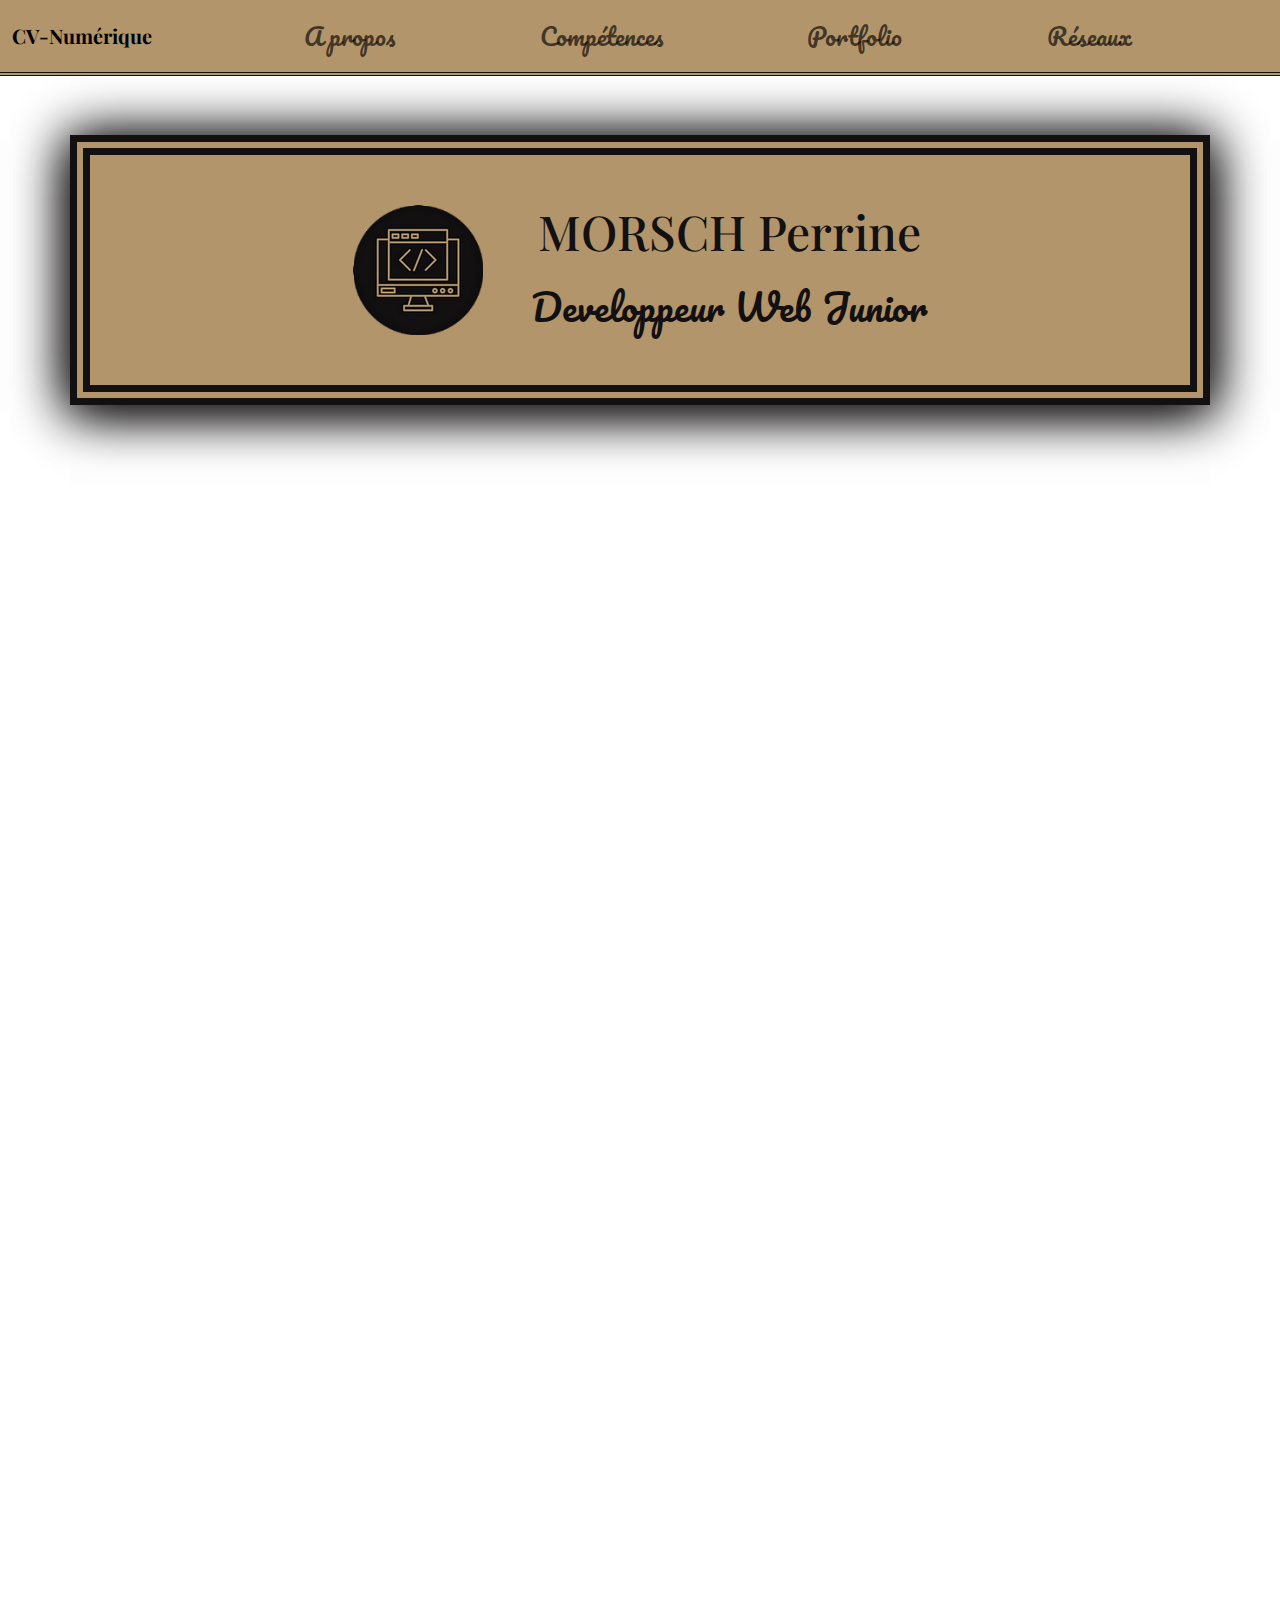
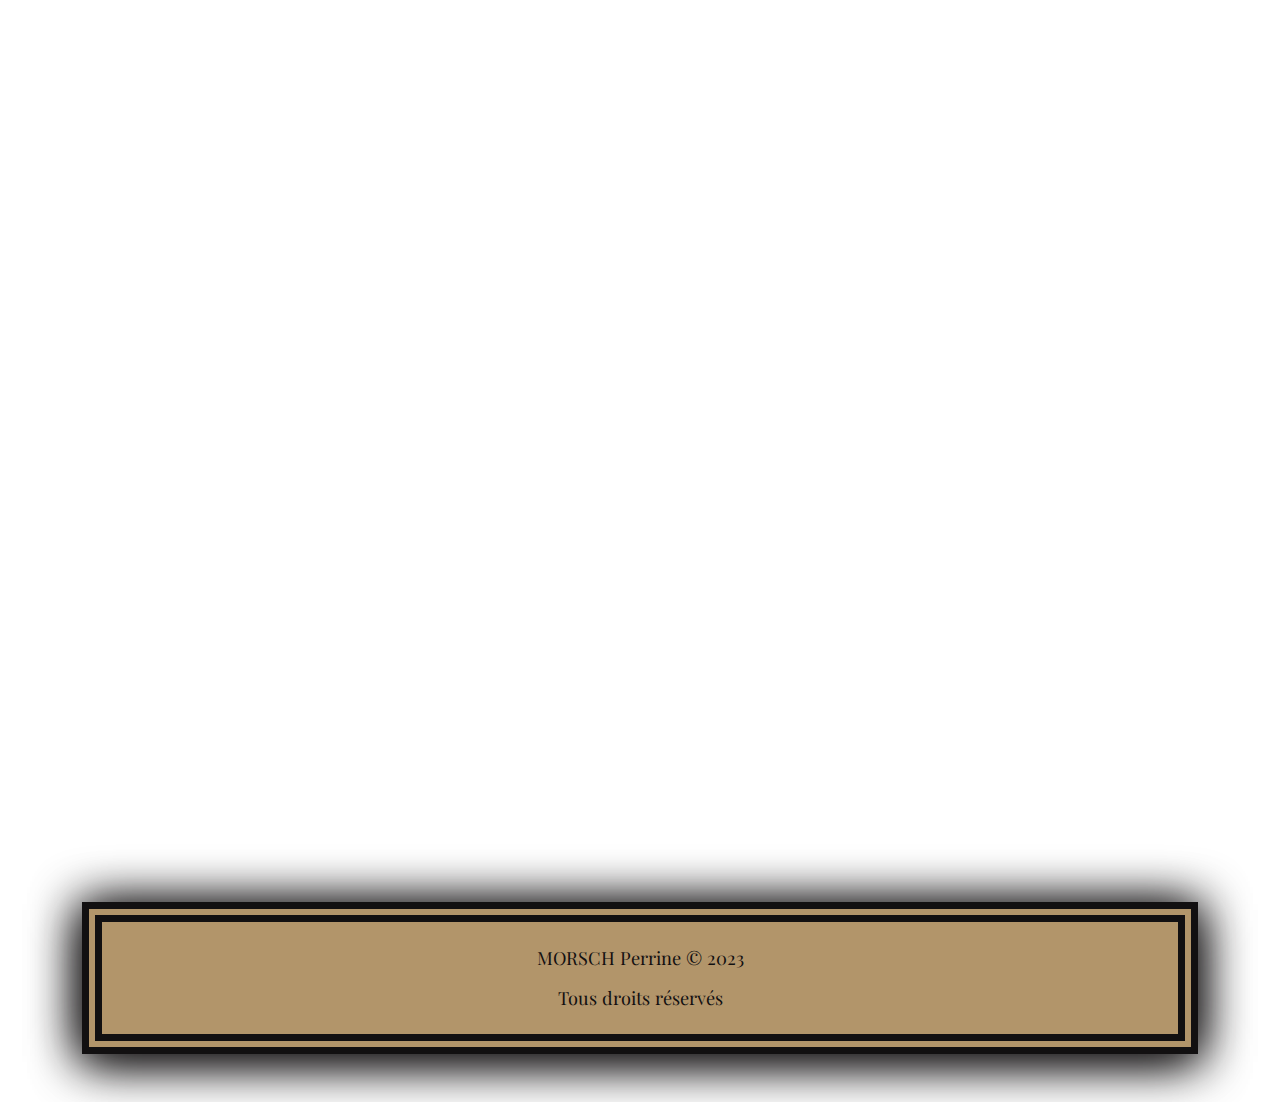
==== index.html @ 5d503156 "suite" ====
<!DOCTYPE html>
<html lang="fr">

<head>
    <meta charset="UTF-8">
    <meta http-equiv="X-UA-Compatible" content="IE=edge">
    <meta name="viewport" content="width=device-width, initial-scale=1.0">
    <meta name="description" content="Afin de monter en compétence dans le developpement web, je cherche actuellement une entreprise
    pour réaliser une alternance en prévision de septembre / octobre dans l'optique d’obtenir le titre
    de Concepteur / Développeur d’applications.">
    <link href="https://fonts.googleapis.com/css2?family=Pacifico&family=Playfair+Display&display=swap"
        rel="stylesheet">
    <link rel="stylesheet" href="https://cdn.jsdelivr.net/npm/bootstrap@5.2.3/dist/css/bootstrap.min.css">
    <link rel="stylesheet" href="https://cdnjs.cloudflare.com/ajax/libs/font-awesome/6.3.0/css/all.min.css"
        integrity="sha512-SzlrxWUlpfuzQ+pcUCosxcglQRNAq/DZjVsC0lE40xsADsfeQoEypE+enwcOiGjk/bSuGGKHEyjSoQ1zVisanQ=="
        crossorigin="anonymous" referrerpolicy="no-referrer" />
    <link rel="stylesheet" href="./public/assets/css/style.css">
    <title>CV Numérique - Morsch Perrine</title>
</head>

<body>
    <div class="container">
        <header>
            <nav class="navbar fixed-top navbar-expand-lg">
                <div class="container-fluid">
                    <a class="navbar-brand " href="./index.html">CV-Numérique</a>
                    <button class="navbar-toggler" type="button" data-bs-toggle="collapse" data-bs-target="#navbarNav"
                        aria-controls="navbarNav" aria-expanded="false" aria-label="Toggle navigation">
                        <span class="navbar-toggler-icon"></span>
                    </button>
                    <div class="collapse navbar-collapse" id="navbarNav">
                        <ul class="navbar-nav d-flex justify-content-evenly">
                            <li class="nav-item">
                                <a class="nav-link" aria-current="page" href="#about">A propos</a>
                            </li>
                            <li class="nav-item">
                                <a class="nav-link" href="#skills">Compétences</a>
                            </li>
                            <li class="nav-item">
                                <a class="nav-link" href="#portfolio">Portfolio</a>
                            </li>
                            <li class="nav-item">
                                <a class="nav-link" href="#socialNetwork">Réseaux</a>
                            </li>
                        </ul>
                    </div>
                </div>
            </nav>
        </header>
    </div>


    <main>
        <div class="container">
            <!-- INFORMATIONS DE BASE -->
            <div class="row">
                <div class="col nameSection py-5 d-flex justify-content-evenly align-items-center">
                    <div class="d-flex flex-column flex-md-row justify-content-evenly align-items-center">
                        <img src="./public/assets/img/codage.png" class="mainIcon" alt="">
                        <div class="mt-3 mt-md-0 ms-md-5">
                            <h1 class="text-center mb-4">MORSCH Perrine</h1>
                            <h2 class="text-center">Developpeur Web Junior</h2>
                        </div>
                    </div>
                </div>
            </div>

            <!-- A PROPOS -->
            <section id="about" class="leftSection my-5">
                <div class="row justify-content-around align-items-center">
                    <h3 class="text-center my-5">A propos</h3>
                    <div class="col-12 col-lg-4">
                        <div class="d-flex flex-column justify-content-center align-items-center infoContact mt-5">
                            <ul class="contact">
                                <li class="mb-5"><a href="mailto: perrine.morsch@gmail.com" class="d-flex"><i
                                            class="fa-regular fa-envelope infoIcon me-3"></i>perrine.morsch@gmail.com</a>
                                </li>
                                <li class="mb-5"><a href="tel:0658069354" class="d-flex"><i
                                            class="fa-solid fa-mobile-screen infoIcon me-3"></i>06.58.06.93.54</a></li>
                                <li class="d-flex mb-4"><i
                                        class="fa-sharp fa-solid fa-location-dot infoIcon me-3"></i>Ville actuelle :
                                    Amiens</li>
                            </ul>
                            <div class="my-md-5">
                                <a href="./public/assets/download/cv-morsch-perrine.pdf"
                                    class="btn downloadCv py-3 px-5 fs-5" target="_blank"
                                    rel="noopener noreferrer">Télécharger mon CV</a>
                            </div>
                        </div>
                    </div>
                    <div class="col-12 col-lg-5">
                        <div class="px-4 my-5">
                            <p>Après un parcours juridique, j’ai décidé de me lancer dans le secteur de l’informatique
                                par le biais du développement web et apporter ainsi
                                ma contribution dans le monde de la technologie. C’est un secteur riche en possibilités,
                                en constante transformation et qui offre des opportunités
                                multiples d’évolutions.</p>
                            <p>En vue de monter en compétence dans ce domaine, je cherche actuellement une entreprise
                                pour réaliser une alternance en prévision de septembre / octobre afin d’obtenir le titre
                                de Concepteur / Développeur d’applications. </p>
                        </div>
                    </div>
                </div>
                <div class="row">
                    <div class="col">

                    </div>
                </div>
            </section>

            <!-- COMPETENCES -->
            <section id="skills" class="rightSection my-5">
                <div class="row justify-content-around">
                    <h3 class="text-center mt-5 mb-3">Compétences</h3>

                    <div class="col-12 col-md-4">
                        <div class="d-flex flex-column align-items-center justify-content-center my-5">
                            <h4 class="pt-lg-5">Outils</h4>
                            <ul class="tools mt-md-4 mt-lg-5">
                                <li>Figma</li>
                                <li>Visual Studio Code</li>
                                <li>Git</li>
                                <li>Laragon</li>
                                <li>PHPMyAdmin</li>
                                <li>Looping</li>
                            </ul>
                        </div>
                    </div>

                    <div class="col-12 col-md-4">
                        <div class="d-flex flex-column align-items-center justify-content-center my-lg-5">
                            <h4 class="pt-md-5 pt-lg-0 mb-lg-5">Langages</h4>
                            <div class="containerLanguages mt-5 mt-md-3">
                                <div class="btnLanguages d-flex justify-content-center align-items-center">
                                    <img src="./public/assets/img/code.png" class="iconLanguages"
                                        title="Cliquez ici pour découvrir ou fermer les langages" alt="icone code">
                                </div>

                                <div class="d-flex justify-content-center align-items-center languagesMenu html">
                                    <img src="./public/assets/img/html-5.png" class="iconLanguages" title="HTML"
                                        alt="icone html">
                                </div>
                                <div class="d-flex justify-content-center align-items-center languagesMenu css">
                                    <img src="./public/assets/img/css-3.png" class="iconLanguages" title="CSS"
                                        alt="icone css">
                                </div>
                                <div class="d-flex justify-content-center align-items-center languagesMenu js">
                                    <img src="./public/assets/img/js.png" class="iconLanguages" title="Javascript"
                                        alt="icone js">
                                </div>
                                <div class="d-flex justify-content-center align-items-center languagesMenu php">
                                    <img src="./public/assets/img/php.png" class="iconLanguages" title="PHP"
                                        alt="icone php">
                                </div>
                                <div class="d-flex justify-content-center align-items-center languagesMenu sql">
                                    <img src="./public/assets/img/mysql.png" class="iconLanguages" title="MySQL"
                                        alt="icone mysql">
                                </div>
                            </div>
                        </div>
                    </div>

                    <div class="col-12 col-lg-4">
                        <div
                            class="d-flex flex-column align-items-center justify-content-center my-5 me-lg-3 mx-3 mx-lg-0">
                            <h4 class="pt-3 pt-lg-5">Autres</h4>
                            <ul class="others mt-4 mt-lg-5">
                                <li><span>Framework</span> : Bootstrap</li>
                                <li><span>CMS</span> : Wordpress</li>
                                <li><span>Systèmes</span> : Windows, Linux</li>
                                <li><span>Langues</span> : Anglais / Allemand</li>
                                <li><span>Autres</span> : SEO, outils bureautiques (word, powerpoint, etc)</li>
                            </ul>
                        </div>
                    </div>

                </div>

                <div class="row justify-content-center">
                    <hr>
                    <h4 class="text-center mt-4 mb-5">Objectifs 2023-2024</h4>
                    <div
                        class="col-12 col-lg-5 d-flex flex-column flex-md-row justify-content-evenly align-items-center mb-5">
                        <h5><span>Langages :</span></h5>
                        <i class="fa-brands fa-java objectiveIcon my-3 my-lg-0" title="Java"></i>
                        <i class="fa-brands fa-python objectiveIcon" title="Python"></i>
                    </div>
                    <div
                        class="col-12 col-lg-5 d-flex flex-column flex-md-row justify-content-evenly align-items-center mb-5">
                        <h5><span>Frameworks :</span></h5>
                        <i class="fa-brands fa-symfony objectiveIcon my-3 my-lg-0" title="Symfony"></i>
                        <i class="fa-brands fa-node objectiveIcon mb-3 mb-lg-0" title="Node.js"></i>
                        <i class="fa-brands fa-react objectiveIcon" title="React / React Native"></i>
                    </div>
                </div>

                <div class="row justify-content-center">
                    <hr>
                    <div class="col d-flex flex-column align-items-center justify-content-center">
                        <h4 class="mt-4">Savoir-être</h4>
                        <div class="d-flex flex-column flex-md-row justify-content-around personnalityField mt-4 mb-5">
                            <div class="d-flex flex-column align-items-center mb-4 mb-md-0">
                                <img src="./public/assets/img/question.png" class="img-fluid personnalityIcon"
                                    alt="Icone représentant la curiosité">
                                <small>Curiosité</small>
                            </div>
                            <div class="d-flex flex-column align-items-center mb-4 mb-md-0">
                                <img src="./public/assets/img/montagne.png" class="img-fluid personnalityIcon"
                                    alt="Icone représentant la persévérance">
                                <small>Persévérance</small>
                            </div>
                            <div class="d-flex flex-column align-items-center">
                                <img src="./public/assets/img/homme-de-genie.png" class="img-fluid personnalityIcon"
                                    alt="Icone représentant la rigueur">
                                <small>Rigueur</small>
                            </div>
                        </div>
                    </div>
                </div>
            </section>

            <!-- PARCOURS -->
            <section id="journey" class="leftSection my-5">
                <div class="row">
                    <div class="col d-flex flex-column align-items-center justify-content-center">
                        <h3 class="my-5">Parcours</h3>
                        <small class="fs-3 mb-4" id="date">2022/2023</small>

                        <!-- 2022/2023 -->
                        <div class="journeyDescription py-4 px-4 mx-5">
                            <h4 class="text-center mt-2"><img src="./public/assets/img/graduation-hat.png" class="me-3"
                                    alt="">Developpeur Web & Web Mobile</h4>
                            <h5 class="text-center mt-4 mb-5">La Manu, Ecole Supérieure des Métiers du Numérique, à
                                Amiens (80)
                            </h5>
                            <ul>
                                <li>Apprentissage des langages HTML, CSS, JS, PHP, MySQL</li>
                                <li>Prise en main du framework Bootstrap</li>
                                <li>Prise en main de Wordpress, du theme builder DIVI & création d'un thème en php</li>
                                <li>Utilisation de fichiers JSON & XML</li>
                                <li>Programmation orientée objet et utilisation du modèle MVC</li>
                                <li>Création de base de données avec la méthode Merise</li>

                                <li class="mt-4">Utilisation de la méthode AGILE</li>
                                <li>Veille technologique / benchmark</li>
                                <li>Réalisation de maquettes avec l'outil Figma</li>
                                <li>Utilisation des outils tel que Git, Looping, Laragon, PHPMyAdmin, Visual Studio Code
                                </li>

                                <li class="mt-4">Réalisation d'un projet final de site Web à présenter devant un jury
                                    avec rédaction d'un dossier contenant le cahier des charges et les spécifications
                                    techniques du projet</li>
                            </ul>
                        </div>

                        <!-- Depuis 2018 -->
                        <div class="journeyDescription py-4 px-4 mx-5 d-none">
                            <h4 class="text-center mt-2"><img src="./public/assets/img/quill-drawing-a-line.png"
                                    class="me-3" alt="">Ecrivain</h4>
                            <h5 class="text-center mt-4 mb-5">
                            </h5>
                            <ul>
                                <li>Concevoir un projet d'écriture</li>
                                <li>Recueillir des informations préalables à l'écriture</li>
                                <li>Ecrire des romans, nouvelles, contes (registre Science-Fiction / Fantasy /
                                    Fantastique)</li>
                                <li>Présenter le texte pour avis, correction, réécriture et apporter modifications
                                    nécessaires</li>
                            </ul>
                        </div>

                        <!-- 2016 -->
                        <div class="journeyDescription py-4 px-4 mx-5 d-none">
                            <h4 class="text-center mt-2"><img src="./public/assets/img/graduation-hat.png" class="me-3"
                                    alt="">Licence de Science Politique</h4>
                            <h5 class="text-center mt-4 mb-5">Université de Picardie Jules Verne, à Amiens (80)
                            </h5>
                            <ul>
                                <li>Sociologie des institutions</li>
                                <li>Analyse des politiques publiques</li>
                                <li>Théorie politique</li>
                                <li>Vie politique et politique de la ville</li>
                                <li>Organisations politiques</li>
                                <li>Politique comparée</li>
                                <li>Politique européenne</li>
                                <li>Politique sociale</li>
                                <li>Politiques territoriales</li>
                                <li>Sociologie des médias et de la communication</li>
                            </ul>
                        </div>

                        <!-- 2013 -->
                        <div class="journeyDescription py-4 px-4 mx-5 d-none">
                            <h4 class="text-center mt-2"><img src="./public/assets/img/graduation-hat.png" class="me-3"
                                    alt="">Deug de Droit</h4>
                            <h5 class="text-center mt-4 mb-5">Université de Picardie Jules Verne, à Amiens (80)
                            </h5>
                            <ul>
                                <li>Droit constitutionnel</li>
                                <li>Droit communautaire</li>
                                <li>Droit pénal</li>
                                <li>Droit civil (biens, famille, obligations, contrats)</li>
                                <li>Droit administratif</li>
                                <li>Institutions juridictionnelles et administratives</li>
                                <li>Finances publiques</li>
                                <li>Procédure pénale</li>
                                <li>Relations internationales</li>
                            </ul>
                        </div>

                        <!-- 2010 -->
                        <div class="journeyDescription py-4 px-4 mx-5 d-none">
                            <h4 class="text-center mt-2"><img src="./public/assets/img/premium-badge.png" class="me-3"
                                    alt="">Bac Littéraire</h4>
                            <h5 class="text-center mt-4 mb-5">Lycée Pierre de la Ramée, à Saint-Quentin (02)
                            </h5>
                        </div>

                        <div class="stepJourney mt-4 mb-3">
                            <input type="range" class="form-range" value="0" min="0" max="4"
                                aria-label="Défilement du parcours" id="stepJourney">
                        </div>
                    </div>
                </div>
            </section>

            <!-- CENTRE D'INTERETS -->
            <section id="hobbies" class="rightSection my-5">
                <div class="row justify-content-around align-items-center">
                    <div class="col-12 col-lg-3">
                        <h3 class="text-center mt-4 mt-lg-0">Centres d'intérêt</h3>
                    </div>
                    <div class="col-12 col-lg-1">
                        <div class="d-flex flex-lg-column justify-content-around">
                            <input type="image" src="./public/assets/img/programming2.png"
                                class="programmingHobby hobby active my-4"
                                alt="Icone représentant la programmation informatique" value= />
                            <input type="image" src="./public/assets/img/lecriture.png"
                                alt="Icone représentant l'écriture" class="writtingHobby hobby my-4" value= />
                            <input type="image" src="./public/assets/img/jeu-video.png"
                                alt="Icone représentant les jeux vidéo" class="gamesHobby hobby my-4" value= />
                        </div>
                    </div>
                    <div class="col-12 col-lg-2 d-flex justify-content-center">
                        <h4 class="titleHobby fs-3">Code</h4>
                    </div>
                    <div class="col-12 col-lg-6">
                        <div class="hobbiesDescription mx-2 mb-2 mx-lg-0 mb-lg-0 me-lg-5">
                            <p class="mx-3" id="textHobby">Passionnée par le code depuis que j’en ai découvert les bases
                                dans le développement web, j’aime explorer de nouvelles possibilités et découvrir
                                de nouvelles techniques en autodidacte pour améliorer mon niveau dans ce domaine. Je me
                                lance des défis de projet personnel pendant mes heures libres.</p>
                        </div>
                    </div>
                </div>
            </section>

            <!-- PORTFOLIO -->
            <section id="portfolio" class="leftSection my-5">
                <div class="row justify-content-around">
                    <h3 class="text-center my-5">Portfolio</h3>

                    <!-- PREMIERE CARTE -->
                    <div class="col-12 col-lg-6 d-flex justify-content-center">
                        <div class="card my-4">
                            <img src="./public/assets/img/portfolio/chifoumi.PNG" class="card-img-top"
                                alt="Extrait du site contenant le Chifoumi">
                            <div
                                class="card-body d-flex flex-column justify-content-between align-items-center text-center">
                                <h4 class="card-title mb-4 mb-lg-0">Chifoumi</h4>
                                <p class="card-text">Mini jeu reprenant le principe du Chifoumi, mais basé sur un thème
                                    de Fantasy absurde inventé.</p>
                                <div class="row justify-content-evenly badgeSection mb-4 mb-lg-0">
                                    <span class="col-12 col-md-3 me-md-2 mb-3 badge">HTML</span>
                                    <span class="col-12 col-md-3 me-md-2 mb-3 badge">CSS</span>
                                    <span class="col-12 col-md-3 me-md-2 mb-3 badge">JS</span>
                                </div>
                                <a href="https://xenophee.github.io/Les-Honteux-de-Barbegarde--Chifoumi/"
                                    class="btn btnCard fs-5 px-5 py-2" target="_blank" rel="noopener noreferrer">Voir le
                                    site</a>
                            </div>
                        </div>
                    </div>

                    <!-- DEUXIEME CARTE -->
                    <div class="col-12 col-lg-6 d-flex justify-content-center">
                        <div class="card my-4">
                            <img src="./public/assets/img/portfolio/landing-page.PNG" class="card-img-top"
                                alt="Extrait du site sur l'ornithologie">
                            <div
                                class="card-body d-flex flex-column justify-content-between align-items-center text-center">
                                <h4 class="card-title mb-4">Landing-Page</h4>
                                <p class="card-text">Exercice de Landing Page réalisée pour une association fictive
                                    proposant des parcours d'observations ornithologiques.</p>
                                <div class="row justify-content-evenly badgeSection mb-4">
                                    <span class="col-12 col-md-3 me-md-2 mb-3 badge">HTML</span>
                                    <span class="col-12 col-md-3 me-md-2 mb-3 badge">CSS</span>
                                    <span class="col-12 col-md-3 me-md-2 mb-3 badge">JS</span>
                                    <span class="col-12 col-md-3 me-md-2 mb-3 badge">Bootstrap</span>
                                </div>
                                <a href="https://xenophee.github.io/Landing-Page-Oiseaux/"
                                    class="btn btnCard fs-5 px-5 py-2" target="_blank" rel="noopener noreferrer">Voir le
                                    site</a>
                            </div>
                        </div>
                    </div>

                    <!-- TROISIEME CARTE -->
                    <div class="col-12 col-lg-6 d-flex justify-content-center">
                        <div class="card my-4">
                            <img src="./public/assets/img/portfolio/rss2.png" class="card-img-top"
                                alt="Extrait du site agrégateur de contenu">
                            <div
                                class="card-body d-flex flex-column justify-content-between align-items-center text-center">
                                <h4 class="card-title mb-4">Agrégateur de contenu</h4>
                                <p class="card-text">Réalisation d'un site qui regroupe des contenus provenant de flux
                                    RSS sur le thème des jeux vidéos. Travail en équipe de trois sur une restriction de
                                    trois jours.</p>
                                <div class="row justify-content-evenly badgeSection mb-4">
                                    <span class="col-12 col-md-3 me-md-2 mb-3 badge">HTML</span>
                                    <span class="col-12 col-md-3 me-md-2 mb-3 badge">CSS</span>
                                    <span class="col-12 col-md-3 me-md-2 mb-3 badge">Bootstrap</span>
                                    <span class="col-12 col-md-3 me-md-2 mb-3 badge">PHP</span>
                                    <span class="col-12 col-md-3 me-md-2 mb-3 badge">XML</span>
                                </div>
                                <button type="button" class="btn btnCard fs-5 px-5 py-2" data-bs-toggle="modal"
                                    data-bs-target="#fluxrss">
                                    Voir plus
                                </button>

                                <!-- Modal -->
                                <div class="modal fade" id="fluxrss" data-bs-backdrop="static" data-bs-keyboard="false"
                                    tabindex="-1" aria-labelledby="showfluxrss" aria-hidden="true">
                                    <div class="modal-dialog modal-dialog-centered modal-xl">
                                        <div class="modal-content">
                                            <div class="modal-header">
                                                <h4 class="modal-title fs-5" id="showfluxrss">Site sur un Marché
                                                    de Noël</h4>
                                                <button type="button" class="btn-close" data-bs-dismiss="modal"
                                                    aria-label="Close"></button>
                                            </div>
                                            <div class="modal-body">
                                                <div id="carouselfluxrss" class="carousel slide">
                                                    <div class="carousel-indicators">
                                                        <button type="button" data-bs-target="#carouselfluxrss"
                                                            data-bs-slide-to="0" class="active" aria-current="true"
                                                            aria-label="Slide 1"></button>
                                                        <button type="button" data-bs-target="#carouselfluxrss"
                                                            data-bs-slide-to="1" aria-label="Slide 2"></button>
                                                        <button type="button" data-bs-target="#carouselfluxrss"
                                                            data-bs-slide-to="2" aria-label="Slide 3"></button>
                                                        <button type="button" data-bs-target="#carouselfluxrss"
                                                            data-bs-slide-to="3" aria-label="Slide 4"></button>
                                                        <button type="button" data-bs-target="#carouselfluxrss"
                                                            data-bs-slide-to="4" aria-label="Slide 5"></button>
                                                        <button type="button" data-bs-target="#carouselfluxrss"
                                                            data-bs-slide-to="5" aria-label="Slide 6"></button>
                                                    </div>
                                                    <div class="carousel-inner">
                                                        <div class="carousel-item active">
                                                            <img src="./public/assets/img/portfolio/rss1.png"
                                                                class="d-block w-100" alt="Page d'accueil">
                                                            <div class="carousel-caption d-none d-md-block">
                                                                <h5>Page d'accueil</h5>
                                                                <p>Extrait de la page d'accueil du site comportant trois
                                                                    colonnes d'actualités différentes.</p>
                                                            </div>
                                                        </div>

                                                        <div class="carousel-item">
                                                            <img src="./public/assets/img/portfolio/rss2.png"
                                                                class="d-block w-100" alt="Page de sujet">
                                                            <div class="carousel-caption d-none d-md-block">
                                                                <h5>Page d'un sujet spécifique'</h5>
                                                                <p>Page contenant les articles d'un sujet spécifique que
                                                                    l'utilisateur a pu choisir en paramètres.</p>
                                                            </div>
                                                        </div>
                                                        <div class="carousel-item">
                                                            <img src="./public/assets/img/portfolio/rss3.png"
                                                                class="d-block w-100" alt="Page paramètres">
                                                            <div class="carousel-caption d-none d-md-block">
                                                                <h5>Page paramètres</h5>
                                                                <p>Formulaire de la page paramètres afin de préciser des
                                                                    choix d'affichage grâce à la création de cookies.
                                                                </p>
                                                            </div>
                                                        </div>
                                                        <div class="carousel-item">
                                                            <img src="./public/assets/img/portfolio/rss4.png"
                                                                class="d-block w-100"
                                                                alt="Page paramètres en mode nuit">
                                                            <div class="carousel-caption d-none d-md-block">
                                                                <h5>Page paramètres (version nuit)</h5>
                                                                <p>Même chose que précédemment avec le thème sombre.</p>
                                                            </div>
                                                        </div>
                                                        <div class="carousel-item">
                                                            <img src="./public/assets/img/portfolio/rss5.png"
                                                                class="d-block w-100" alt="Page d'accueil en mode nuit">
                                                            <div class="carousel-caption d-none d-md-block">
                                                                <h5>Page d'accueil (version nuit)</h5>
                                                                <p>Extrait de la page d'accueil avec le thème sombre.
                                                                </p>
                                                            </div>
                                                        </div>
                                                    </div>
                                                    <button class="carousel-control-prev" type="button"
                                                        data-bs-target="#carouselfluxrss" data-bs-slide="prev">
                                                        <span class="carousel-control-prev-icon"
                                                            aria-hidden="true"></span>
                                                        <span class="visually-hidden">Previous</span>
                                                    </button>
                                                    <button class="carousel-control-next" type="button"
                                                        data-bs-target="#carouselfluxrss" data-bs-slide="next">
                                                        <span class="carousel-control-next-icon"
                                                            aria-hidden="true"></span>
                                                        <span class="visually-hidden">Next</span>
                                                    </button>
                                                </div>
                                            </div>
                                            <div class="modal-footer">
                                                <button type="button" class="btn btnCard px-5 py-2"
                                                    data-bs-dismiss="modal">Fermer</button>
                                            </div>
                                        </div>
                                    </div>
                                </div>

                            </div>
                        </div>
                    </div>

                    <!-- QUATRIEME CARTE -->
                    <div class="col-12 col-lg-6 d-flex justify-content-center">
                        <div class="card my-4">
                            <img src="./public/assets/img/portfolio/wordpress1.png" class="card-img-top"
                                alt="Extrait du site sur le marché de Noël de Strasbourg">
                            <div
                                class="card-body d-flex flex-column justify-content-between align-items-center text-center">
                                <h4 class="card-title mb-4">Site sur un Marché de Noël</h4>
                                <p class="card-text">Réalisation d'un site fictif multilingue sur la présentation du
                                    Marché de Noël de Strasbourg.</p>
                                <div class="row justify-content-evenly badgeSection mb-4">
                                    <span class="col-12 col-md-3 me-md-2 mb-3 badge">Wordpress</span>
                                    <span class="col-12 col-md-3 me-md-2 mb-3 badge">DIVI</span>
                                    <span class="col-12 col-md-3 me-md-2 mb-3 badge">YOAST SEO</span>
                                    <span class="col-12 col-md-3 me-md-2 mb-3 badge">Polylang</span>
                                </div>
                                <button type="button" class="btn btnCard fs-5 px-5 py-2" data-bs-toggle="modal"
                                    data-bs-target="#wordpressSite">
                                    Voir plus
                                </button>

                                <!-- Modal -->
                                <div class="modal fade" id="wordpressSite" data-bs-backdrop="static"
                                    data-bs-keyboard="false" tabindex="-1" aria-labelledby="showWordpressSite"
                                    aria-hidden="true">
                                    <div class="modal-dialog modal-dialog-centered modal-xl">
                                        <div class="modal-content">
                                            <div class="modal-header">
                                                <h4 class="modal-title fs-5" id="showWordpressSite">Site sur un Marché
                                                    de Noël</h4>
                                                <button type="button" class="btn-close" data-bs-dismiss="modal"
                                                    aria-label="Close"></button>
                                            </div>
                                            <div class="modal-body">
                                                <div id="carouselWordpress" class="carousel slide">
                                                    <div class="carousel-indicators">
                                                        <button type="button" data-bs-target="#carouselWordpress"
                                                            data-bs-slide-to="0" class="active" aria-current="true"
                                                            aria-label="Slide 1"></button>
                                                        <button type="button" data-bs-target="#carouselWordpress"
                                                            data-bs-slide-to="1" aria-label="Slide 2"></button>
                                                        <button type="button" data-bs-target="#carouselWordpress"
                                                            data-bs-slide-to="2" aria-label="Slide 3"></button>
                                                        <button type="button" data-bs-target="#carouselWordpress"
                                                            data-bs-slide-to="3" aria-label="Slide 4"></button>
                                                        <button type="button" data-bs-target="#carouselWordpress"
                                                            data-bs-slide-to="4" aria-label="Slide 5"></button>
                                                        <button type="button" data-bs-target="#carouselWordpress"
                                                            data-bs-slide-to="5" aria-label="Slide 6"></button>
                                                    </div>
                                                    <div class="carousel-inner">
                                                        <div class="carousel-item active">
                                                            <img src="./public/assets/img/portfolio/wordpress1.png"
                                                                class="d-block w-100"
                                                                alt="Page d'accueil (part.1) du site">
                                                            <div class="carousel-caption d-none d-md-block">
                                                                <h5>Page d'accueil (part.1)</h5>
                                                                <p>Header avec une partie explicative sur l'organisation
                                                                    du marché de Noël.</p>
                                                            </div>
                                                        </div>

                                                        <div class="carousel-item">
                                                            <img src="./public/assets/img/portfolio/wordpress2.png"
                                                                class="d-block w-100"
                                                                alt="Page d'accueil (part.2) du site">
                                                            <div class="carousel-caption d-none d-md-block">
                                                                <h5>Page d'accueil (part.2)</h5>
                                                                <p>Section emplacement avec la carte officielle et le
                                                                    footer du site.</p>
                                                            </div>
                                                        </div>
                                                        <div class="carousel-item">
                                                            <img src="./public/assets/img/portfolio/wordpress3.png"
                                                                class="d-block w-100" alt="Page articles du site">
                                                            <div class="carousel-caption d-none d-md-block">
                                                                <h5>Page articles</h5>
                                                                <p>Présentation des articles sous forme de cartes.</p>
                                                            </div>
                                                        </div>
                                                        <div class="carousel-item">
                                                            <img src="./public/assets/img/portfolio/wordpress4.png"
                                                                class="d-block w-100"
                                                                alt="Extrait page de programmation du site">
                                                            <div class="carousel-caption d-none d-md-block">
                                                                <h5>Extrait page de programmation</h5>
                                                                <p>Présentation des articles sous forme de cartes.</p>
                                                            </div>
                                                        </div>
                                                        <div class="carousel-item">
                                                            <img src="./public/assets/img/portfolio/wordpress6.png"
                                                                class="d-block w-100" alt="Page galerie du site">
                                                            <div class="carousel-caption d-none d-md-block">
                                                                <h5>Page galerie</h5>
                                                                <p>Présentation des photos du marché de Noël et de la
                                                                    ville sous forme de galerie.</p>
                                                            </div>
                                                        </div>
                                                        <div class="carousel-item">
                                                            <img src="./public/assets/img/portfolio/wordpress7.png"
                                                                class="d-block w-100" alt="Page contact du site">
                                                            <div class="carousel-caption d-none d-md-block">
                                                                <h5>Page contact</h5>
                                                                <p>Formulaire simple pour une prise de contact.</p>
                                                            </div>
                                                        </div>
                                                    </div>
                                                    <button class="carousel-control-prev" type="button"
                                                        data-bs-target="#carouselWordpress" data-bs-slide="prev">
                                                        <span class="carousel-control-prev-icon"
                                                            aria-hidden="true"></span>
                                                        <span class="visually-hidden">Previous</span>
                                                    </button>
                                                    <button class="carousel-control-next" type="button"
                                                        data-bs-target="#carouselWordpress" data-bs-slide="next">
                                                        <span class="carousel-control-next-icon"
                                                            aria-hidden="true"></span>
                                                        <span class="visually-hidden">Next</span>
                                                    </button>
                                                </div>
                                            </div>
                                            <div class="modal-footer">
                                                <button type="button" class="btn btnCard px-5 py-2"
                                                    data-bs-dismiss="modal">Fermer</button>
                                            </div>
                                        </div>
                                    </div>
                                </div>

                            </div>
                        </div>
                    </div>

                    <!-- CINQUIEME CARTE -->
                    <div class="col-12 col-lg-6 d-flex justify-content-center">
                        <div class="card my-4">
                            <img src="./public/assets/img/portfolio/dinoword3.png" class="card-img-top"
                                alt="Extrait du site avec le thème wordpress personnalisé">
                            <div
                                class="card-body d-flex flex-column justify-content-between align-items-center text-center">
                                <h4 class="card-title mb-4">Thème Wordpress</h4>
                                <p class="card-text">Création dans une limite de trois jours d'un thème Wordpress sur
                                    une thématique autour de la
                                    paléontologie en utilisant les fonctions PHP natives au CMS.</p>
                                <div class="row justify-content-evenly badgeSection mb-4">
                                    <span class="col-12 col-md-3 me-md-2 mb-3 badge">Wordpress</span>
                                    <span class="col-12 col-md-3 me-md-2 mb-3 badge">HTML</span>
                                    <span class="col-12 col-md-3 me-md-2 mb-3 badge">CSS</span>
                                    <span class="col-12 col-md-3 me-md-2 mb-3 badge">PHP</span>
                                </div>
                                <button type="button" class="btn btnCard fs-5 px-5 py-2" data-bs-toggle="modal"
                                    data-bs-target="#wordpressSiteDino">
                                    Voir plus
                                </button>

                                <!-- Modal -->
                                <div class="modal fade" id="wordpressSiteDino" data-bs-backdrop="static"
                                    data-bs-keyboard="false" tabindex="-1" aria-labelledby="showWordpressSiteDino"
                                    aria-hidden="true">
                                    <div class="modal-dialog modal-dialog-centered modal-xl">
                                        <div class="modal-content">
                                            <div class="modal-header">
                                                <h4 class="modal-title fs-5" id="showWordpressSiteDino">Thème Wordpress
                                                </h4>
                                                <button type="button" class="btn-close" data-bs-dismiss="modal"
                                                    aria-label="Close"></button>
                                            </div>
                                            <div class="modal-body">
                                                <div id="carouselWordpressDino" class="carousel slide">
                                                    <div class="carousel-indicators">
                                                        <button type="button" data-bs-target="#carouselWordpressDino"
                                                            data-bs-slide-to="0" class="active" aria-current="true"
                                                            aria-label="Slide 1"></button>
                                                        <button type="button" data-bs-target="#carouselWordpressDino"
                                                            data-bs-slide-to="1" aria-label="Slide 2"></button>
                                                        <button type="button" data-bs-target="#carouselWordpressDino"
                                                            data-bs-slide-to="2" aria-label="Slide 3"></button>
                                                        <button type="button" data-bs-target="#carouselWordpressDino"
                                                            data-bs-slide-to="3" aria-label="Slide 4"></button>
                                                    </div>
                                                    <div class="carousel-inner">
                                                        <div class="carousel-item active">
                                                            <img src="./public/assets/img/portfolio/dinoword1.png"
                                                                class="d-block w-100" alt="...">
                                                            <div class="carousel-caption d-none d-md-block">
                                                                <h5>Extrait de la page d'accueil</h5>
                                                                <p>Présentation des articles sous forme de ligne</p>
                                                            </div>
                                                        </div>

                                                        <div class="carousel-item">
                                                            <img src="./public/assets/img/portfolio/dinoword2.png"
                                                                class="d-block w-100" alt="...">
                                                            <div class="carousel-caption d-none d-md-block">
                                                                <h5>Template / footer apparaissant sur chaque page</h5>
                                                                <p>Présentation des articles les plus populaires sous
                                                                    forme de cartes.</p>
                                                            </div>
                                                        </div>
                                                        <div class="carousel-item">
                                                            <img src="./public/assets/img/portfolio/dinoword3.png"
                                                                class="d-block w-100" alt="...">
                                                            <div class="carousel-caption d-none d-md-block">
                                                                <h5>Page des catégories</h5>
                                                                <p>Présentation des articles de la catégorie Carnivores
                                                                    sous forme de cartes.</p>
                                                            </div>
                                                        </div>
                                                        <div class="carousel-item">
                                                            <img src="./public/assets/img/portfolio/dinoword4.png"
                                                                class="d-block w-100" alt="...">
                                                            <div class="carousel-caption d-none d-md-block">
                                                                <h5>Page d'un article</h5>
                                                                <p>Some representative placeholder content for the third
                                                                    slide.</p>
                                                            </div>
                                                        </div>
                                                    </div>
                                                    <button class="carousel-control-prev" type="button"
                                                        data-bs-target="#carouselWordpressDino" data-bs-slide="prev">
                                                        <span class="carousel-control-prev-icon"
                                                            aria-hidden="true"></span>
                                                        <span class="visually-hidden">Previous</span>
                                                    </button>
                                                    <button class="carousel-control-next" type="button"
                                                        data-bs-target="#carouselWordpressDino" data-bs-slide="next">
                                                        <span class="carousel-control-next-icon"
                                                            aria-hidden="true"></span>
                                                        <span class="visually-hidden">Next</span>
                                                    </button>
                                                </div>
                                            </div>
                                            <div class="modal-footer">
                                                <button type="button" class="btn btnCard px-5 py-2"
                                                    data-bs-dismiss="modal">Fermer</button>
                                            </div>
                                        </div>
                                    </div>
                                </div>
                            </div>
                        </div>
                    </div>
                </div>
            </section>

            <section id="socialNetwork" class="rightSection my-5">
                <div class="row justify-content-around">
                    <h3 class="text-center mt-5">Réseaux sociaux</h3>

                    <!-- DEV -->
                    <div class="col-12 col-lg-5">
                        <article class="shadow-lg mx-4 mt-5 mb-4 mb-lg-5">
                            <h4 class="text-center pt-4">Développement</h4>
                            <div class="d-flex justify-content-around py-5">
                                <a href="https://github.com/Xenophee" target="_blank" rel="noopener noreferrer"
                                    title="Github"><i class="fa-brands fa-github socialNetworkIcon"></i></a>
                                <a href="https://www.linkedin.com/in/perrine-morsch-54047b266/" target="_blank"
                                    rel="noopener noreferrer" title="Linkedin"><i
                                        class="fa-brands fa-linkedin socialNetworkIcon"></i></a>
                            </div>
                        </article>
                    </div>

                    <!-- ECRITURE -->
                    <div class="col-12">
                        <article class="d-flex justify-content-center shadow-lg mx-4 mt-lg-5 mb-4 mb-lg-5">
                            <p class="mt-2 mx-4">En attendant la finalisation de mon site personnel, vous pouvez
                                retrouver certains de mes écrits ici :
                                <a href="https://www.atelierdesauteurs.com/author/420921051/xenophee"
                                    class="btn writtingSite px-5 py-2 ms-2" target="_blank"
                                    rel="noopener noreferrer">Consulter</a>
                            </p>
                        </article>
                        <!-- <article class="shadow-lg mx-4 mt-lg-5 mb-4 mb-lg-5">
                            <h4 class="text-center pt-4">Ecriture</h4>
                            <div class="d-flex justify-content-around py-5">
                                <a href="" target="_blank" rel="noopener noreferrer" title="Facebook"><i class="fa-brands fa-facebook socialNetworkIcon"></i></a>
                                <a href="" target="_blank" rel="noopener noreferrer" title="Twitter"><i class="fa-brands fa-twitter socialNetworkIcon"></i></a>
                            </div>
                        </article> -->
                    </div>

                </div>
            </section>

        </div>
    </main>


    <!-- FOOTER [RESEAUX SOCIAUX]-->

    <div class="container">
        <footer class="my-5">
            <div class="row justify-content-around">

                <div class="col-12 d-flex flex-column justify-content-center align-items-center py-3">
                    <small>MORSCH Perrine © 2023</small>
                    <small>Tous droits réservés</small>
                </div>

            </div>
        </footer>
    </div>


    <script src="https://cdn.jsdelivr.net/npm/bootstrap@5.2.3/dist/js/bootstrap.bundle.min.js"></script>
    <script src="./public/assets/js/script.js"></script>
</body>

</html>
---- public/assets/css/style.css ----
body {
    font-family: 'Playfair Display', serif;
    background-image: url(../img/24652959_i759.jpg);
    background-size: 500px;
    font-size: 1.3rem;
    line-height: 40px;
    overflow-x: hidden;
}

.navbar {
    background-color: #b2956a;
    font-family: 'Pacifico', cursive;
    font-size: 1.5rem;
    border-bottom: #121011 4px double;
}

.navbar-brand {
    font-family: 'Playfair Display', serif;
    font-weight: bold;
}

.navbar-nav {
    width: 100%;
}

.logo {
    width: 10%;
}


/* ------------------------------------------------------------------------------------------------- */

/* GENERAL */

::-webkit-scrollbar {
    width: 0.4em;
    background-color: #121011;
}

::-webkit-scrollbar-thumb {
    background-color: #4d433a;
    outline: 1px solid #4d433a;
    border-right: #b2956a 1px dotted;
}

html {
    scrollbar-color: #4d433a #121011;
    scrollbar-width: thin;
}

h1 {
    font-size: 3rem;
}

h2 {
    font-size: 2.3rem;
}

h2, h3, h4 {
    font-family: 'Pacifico', cursive;
}

a {
    text-decoration: none;
    color: #b2956a;
}

p {
    text-align: justify;
}

li {
    list-style: url('/public/assets/img/grande-fleur.png');
}

span {
    font-weight: bold;
}

.bi {
    font-size: 3rem;
}

main {
    margin-top: 15vh;
    
}

.nameSection, footer {
    background-color: #b2956a;
    color: #121011;
    border: #121011 20px double;
    box-shadow: #121011 0px 8px 50px 0px, #121011 0px 2px 50px 0px;
}

#about, #journey, #portfolio {
    background-color: #121011bb;
    color: #b2956a;
    border: #b2956a 3px dotted;
    box-shadow: #121011 0px 8px 50px 0px, #121011 0px 2px 50px 0px;
}

#skills, #socialNetwork, #hobbies {
    background-color: #121011;
    color: #b2956a;
    border: #b2956a 3px dotted;
    box-shadow: #121011 0px 8px 50px 0px, #121011 0px 2px 50px 0px;
}


/* ------------------------------------------------------------------------------------------------- */

/* A PROPOS */

.mainIcon {
    width: 130px;
    height: 130px;
}

.infoContact li {
    list-style: none;
}

.infoContact a:hover {
    color: #ddcaac;
}

.infoIcon, .socialNetworkIcon {
    font-size: 3rem;
}

.contact {
    padding: 0;
    font-size: 1rem;
}

.downloadCv {
    border: #b2956a 2px dotted;
    color: #b2956a;
    transition: 2s;
}

.downloadCv:hover {
    background-color: #b2956a;
    border: #121011 2px dotted;
    color: #121011 !important;
    transition: 1s;
}


/* ------------------------------------------------------------------------------------------------- */

/* COMPETENCES */

.containerLanguages {
    position: relative;
    width: 280px;
    height: 280px;
    background-color: #121011;
    background-image: url(../img/24652959_i759.jpg);
    background-size: 500px;
    border: #b2956a 2px dotted;
    box-shadow: rgba(0, 0, 0, 0.4) 0px 30px 90px;
    border-radius: 50%;
}

.btnLanguages {
    width: 80px;
    height: 80px;
    border-radius: 50%;
    background-color: #b2956a;
    border: #463120 5px double;
    position: absolute;
    top: 50%;
    left: 50%;
    transform: translate(-50%, -50%);
    z-index: 20;
    cursor: pointer;
    animation: pulse 2s infinite;
}

.languagesMenu {
    width: 80px;
    height: 80px;
    border-radius: 50%;
    background-color: #b2956a;
    border: #121011 3px double;
    position: absolute;
    top: 50%;
    left: 50%;
    transform: translate(-50%, -50%);
}

.containerLanguages.active .html {
    top: 15%;
}

.containerLanguages.active .css {
    left: 17%;
    top: 40%;
}

.containerLanguages.active .js {
    left: 83%;
    top: 40%;
}

.containerLanguages.active .php {
    top: 78%;
    left: 30%;
}

.containerLanguages.active .sql {
    top: 78%;
    left: 70%;
}

.iconLanguages {
    width: 50px;
}

.js img {
    width: 45px;
}

.containerLanguages .languagesMenu {
    transition: all 1s 0.3s ease-in-out;
}

.row hr {
    width: 80%;
}

.objectiveIcon {
    font-size: 3.5rem;
}

.personnalityField {
    width: 100%;
}

.personnalityIcon {
    width: 100px;
    height: 100px;
    border: #b2956a 5px double;
    border-radius: 50%;
    background-color: #121011;
    box-shadow: rgba(0, 0, 0, 0.19) 0px 10px 20px, rgba(0, 0, 0, 0.23) 0px 6px 6px;
}

.personnalityIcon:hover {
    border: #121011 5px double;
    background-color: #b2956a;
    box-shadow: none;
    animation: pulse 1.5s 1;
}

/* ------------------------------------------------------------------------------------------------- */

/* PARCOURS */

#journey {
    min-height: 80vh;
}

.journeyDescription {
    background-color: #121011;
    border: #b2956a 1px dotted;
    color: #b2956a;
    width: 80%;
    height: 50vh;
    overflow-y: scroll;
    scrollbar-color: #4d433a #121011;
    scrollbar-width: thin;
    border-right: #b2956a 1px dotted;
}

.stepJourney {
    width: 50%;
}

.form-range::-webkit-slider-thumb {
    background-color: #4d433a;
    box-shadow: #4d433a 0 0 4px;
    border: #ccac90 1px solid;
    box-shadow: #121011 0px 8px 50px 0px, #121011 0px 2px 50px 0px;
    height: 25px;
    width: 25px;
}

.form-range::-moz-range-thumb {
    background-color: #4d433a;
    box-shadow: #4d433a 0 0 4px;
    border: #ccac90 1px solid;
    box-shadow: #121011 0px 8px 50px 0px, #121011 0px 2px 50px 0px;
    height: 25px;
    width: 25px;
}

.form-range:active::-webkit-slider-thumb {
    background-color: #ccac90;
    box-shadow: #4d433a 0 0 0 2px;
}

.form-range:active::-moz-range-thumb {
    background-color: #ccac90;
    box-shadow: #4d433a 0 0 0 2px;
}

.form-range:focus::-webkit-slider-thumb {
    box-shadow: 0 0 0 1px #121011, 0 0 0 0.25rem rgba(131, 112, 78, 0.61);
}

.form-range:focus::-moz-range-thumb {
    box-shadow: 0 0 0 1px #121011, 0 0 0 0.25rem rgba(131, 112, 78, 0.61);
}

.form-range::-webkit-slider-runnable-track {
    background-color: #121011;
    background-color: #b2956a;
    height: 15px;
}

.form-range::-moz-range-track {
    background-color: #121011;
    background-color: #b2956a;
    height: 15px;
}


/* ------------------------------------------------------------------------------------------------- */

/* HOBBIES */


input[type="image"] {
    width: 28%;
    border: #463120 5px double;
    border-radius: 50%;
}

.hobbiesDescription {
    background-color: #b2956a;
    color: #121011;
    border: #463120 10px double;
    min-height: 20vh;
    box-shadow: rgba(50, 50, 93, 0.25) 0px 30px 60px -12px inset, rgba(0, 0, 0, 0.3) 0px 18px 36px -18px inset;
}

.hobby.active {
    border: #b2956a 5px double;
	animation: shadowAvatar 5s infinite !important;
}


/* ------------------------------------------------------------------------------------------------- */

/* PORTFOLIO */

.card {
    width: 90%;
    background-color: #121011;
    border: #b2956a 2px dotted;
    box-shadow: rgba(0, 0, 0, 0.3) 0px 19px 38px, rgba(0, 0, 0, 0.22) 0px 15px 12px;
}

.card img {
    height: 45vh;
    object-fit: cover;
}

.card-body {
    height: 55%;
}

.badgeSection {
    width: 100%;
}

.badge {
    background-color:#463120;
    color: #ddcaac;
}

.btnCard {
    background-color: #b2956a;
    color: #121011;
    transition: 1s;
}

.btnCard:hover {
    background-color: #463120;
    color: #b2956a;
    transition: 1s;
}

.modal-content {
    background-color: #121011;
}

.modal-header {
    border-bottom: #463120 3px solid;
}

.modal-footer {
    border-top: #463120 3px solid;
}

.btn-close {
    background-color: #b2956a;
    opacity: 1;
    border-radius: 50%;
}

.carousel-caption {
    backdrop-filter: blur(5px);
    background-color: #33312d60;
}

.carousel-caption p {
    text-align: center !important;
}


/* ------------------------------------------------------------------------------------------------- */

/* RESEAUX SOCIAUX */

article {
    border: #b2956a 3px dotted;
    border-radius: 20px;
}

#socialNetwork a {
    color: #b2956a;
}

.writtingSite {
    background-color: #b2956a;
    color: #121011 !important;
    font-size: 1.2rem;
    transition: 1s;
}

.writtingSite:hover {
    color: #b2956a !important;
    border: #b2956a 1px dotted;
}

.writtingSite:hover {
    background-color: #121011;
    transition: 1s;
}



/* ANIMATION SCROLL */

.leftSection {
    transform: translate(-100%);
    opacity: 0;
    transition: transform 1.2s ease-in-out;
    transition: opacity 1.2 ease-in-out;
}

.rightSection {
    transform: translate(+100%);
    opacity: 0;
    transition: transform 1.2s ease-in-out;
    transition: opacity 1.2 ease-in-out;
}

.action {
    transform: none;
    opacity: 1;
}

/* ------------------------------------------------------------------------------------------------- */

/* KEYFRAMES */

@keyframes shadowAvatar {
    50% {box-shadow: 0px 0px 20px #b2956a;}
}

@keyframes pulse {
	0% {
		box-shadow: 0 0 0 0 rgb(178, 149, 106, 0.7);
	}

	70% {
		box-shadow: 0 0 0 20px rgb(178, 149, 106, 0);
	}

	100% {
		box-shadow: 0 0 0 0 rgb(178, 149, 106, 0);
	}
}


/* MEDIA QUERIES */


@media screen and (min-width: 768px) {

    .contact {
        font-size: 1.3rem;
    }

    input[type="image"] {
        width: 15%;
    }
    
}

@media screen and (min-width: 992px) {
    
    .containerLanguages {
        position: relative;
        width: 300px;
        height: 300px;
    }

    .titleHobby {
        transform: rotate(-90deg);
    }

    input[type="image"] {
        width: 100%;
    }

    .card {
        width: 80%;
        height: 100vh;
    }

    .card img {
        height: 40%;
        object-fit: cover;
    }
    
    .card-body {
        height: 60%;
    }
    
}


@media screen and (min-width: 1200px) {
    

    .card {
        width: 80%;
        height: 100vh;
    }
    
}
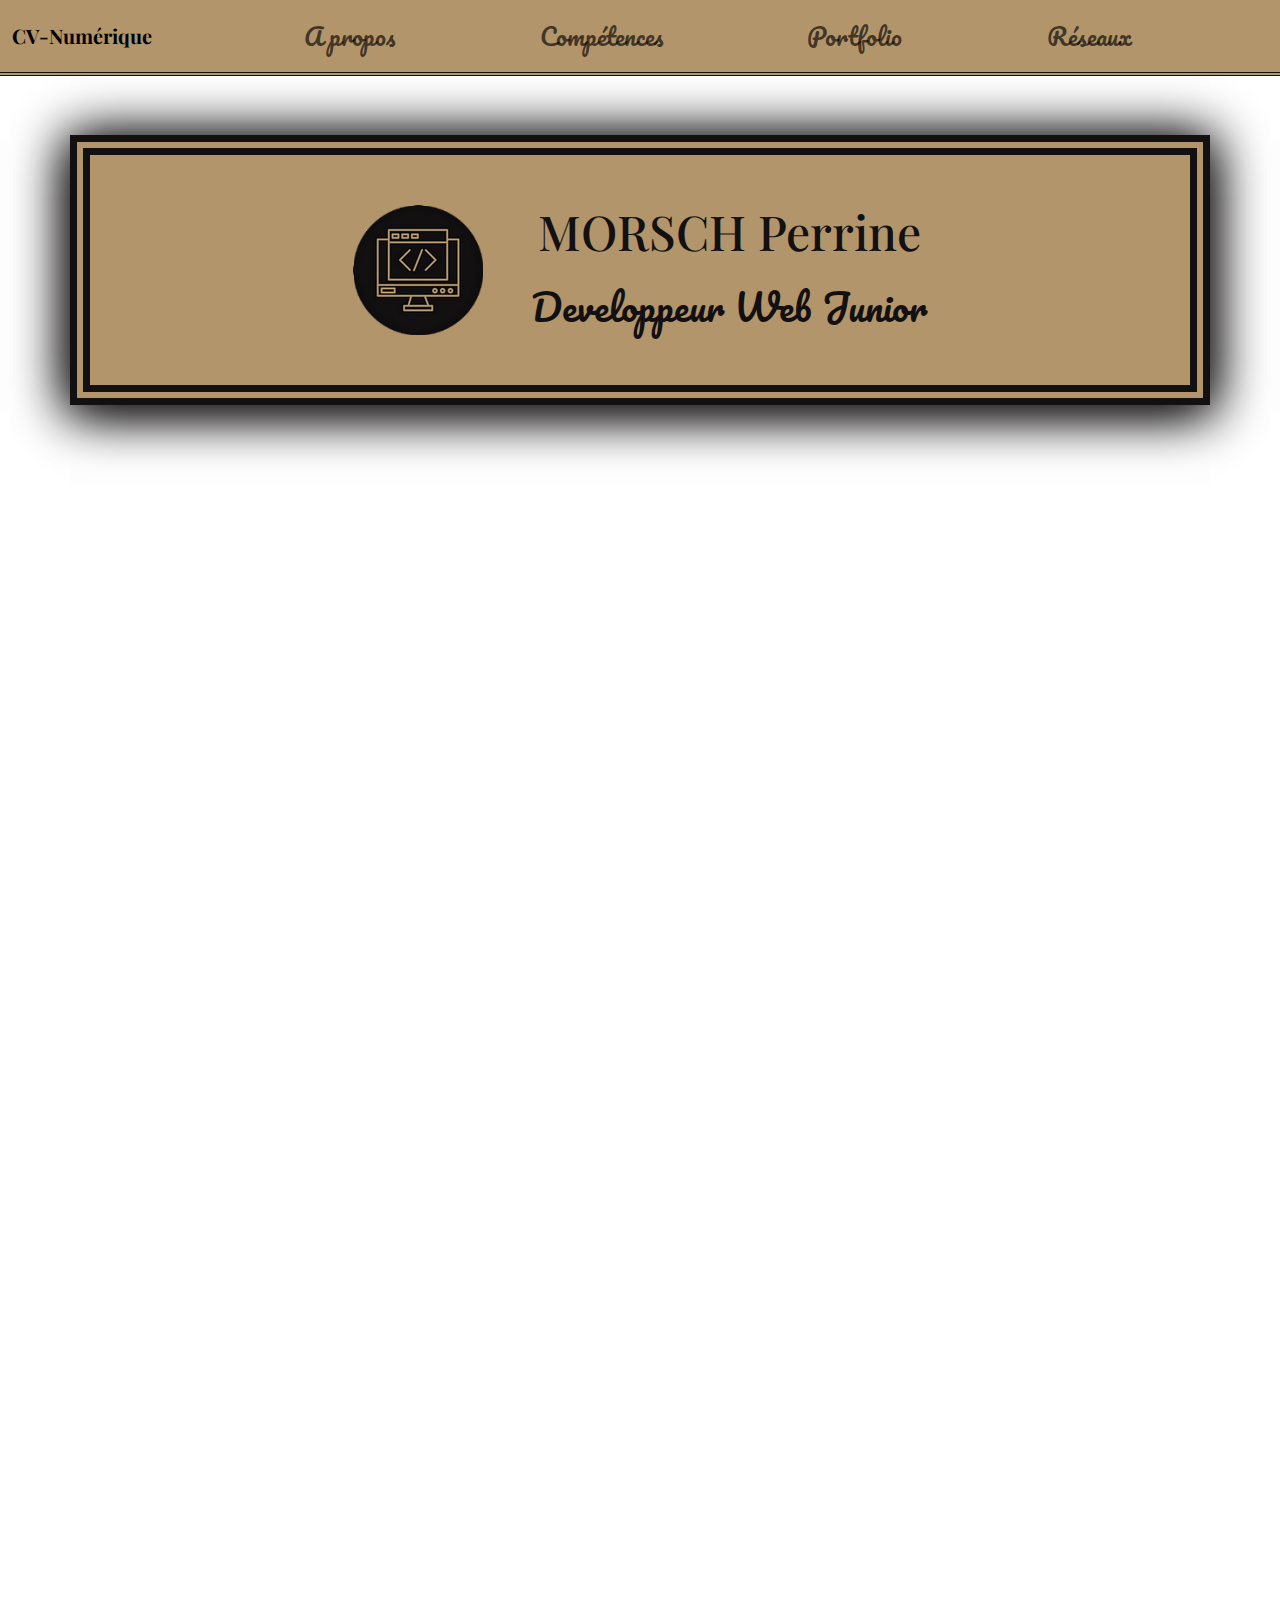
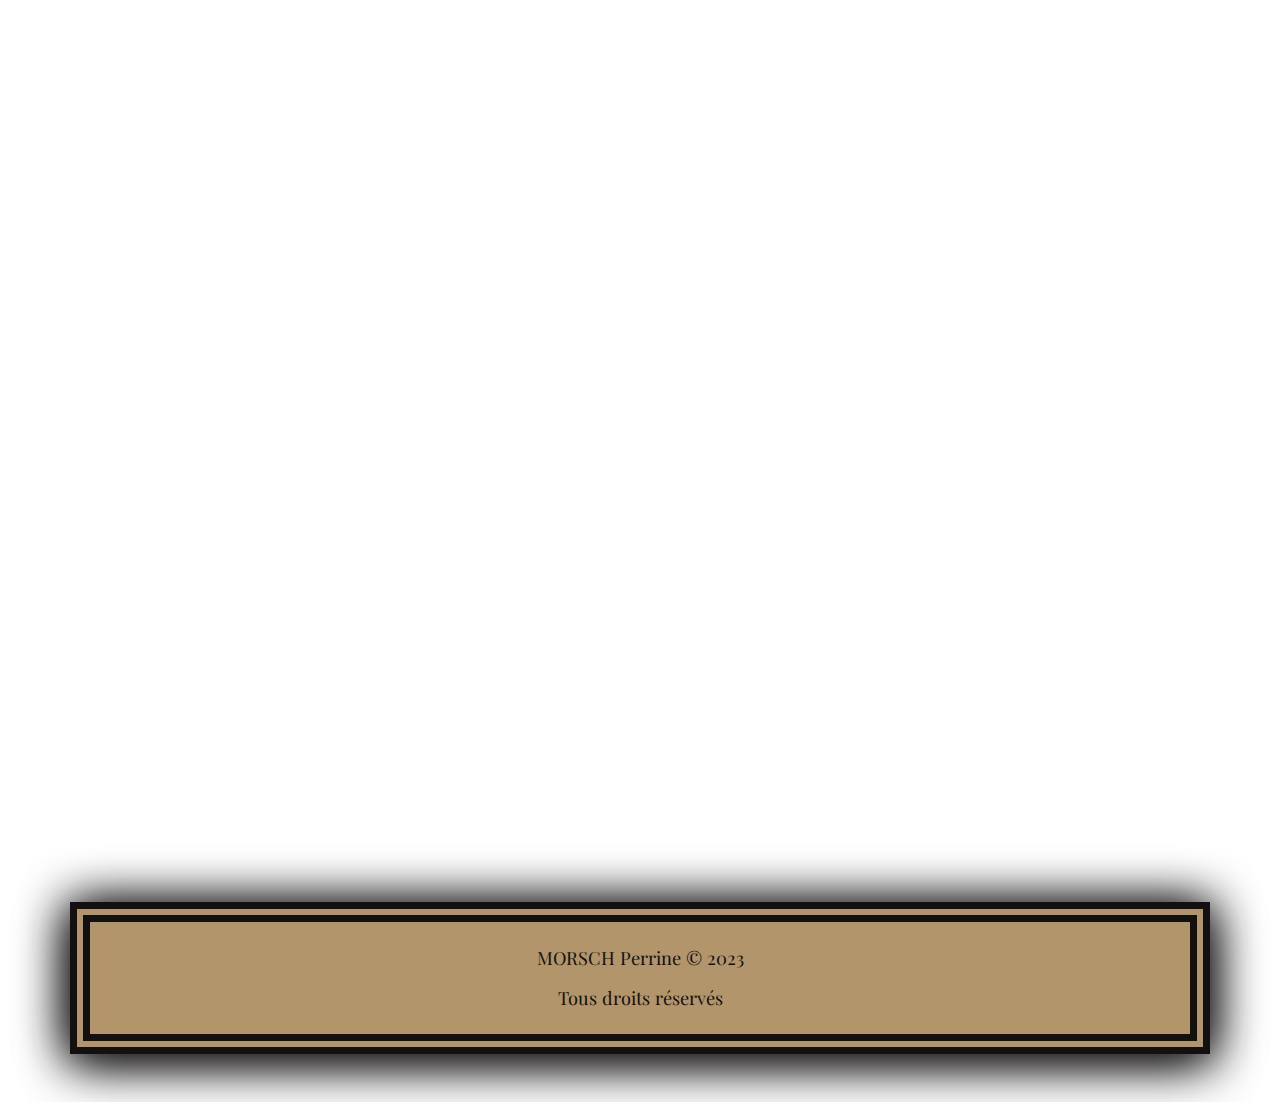
==== commit 6a159f8f: "suite" ====
--- a/index.html
+++ b/index.html
@@ -19,8 +19,8 @@
 </head>
 
 <body>
-    <div class="container">
-        <header>
+    <header>
+        <div class="container">
             <nav class="navbar fixed-top navbar-expand-lg">
                 <div class="container-fluid">
                     <a class="navbar-brand " href="./index.html">CV-Numérique</a>
@@ -46,8 +46,8 @@
                     </div>
                 </div>
             </nav>
-        </header>
-    </div>
+        </div>
+    </header>
 
 
     <main>
@@ -820,20 +820,19 @@
     </main>
 
 
-    <!-- FOOTER [RESEAUX SOCIAUX]-->
-
-    <div class="container">
-        <footer class="my-5">
+    <!-- FOOTER-->
+    <footer class="my-5">
+        <div class="container">
+
             <div class="row justify-content-around">
 
-                <div class="col-12 d-flex flex-column justify-content-center align-items-center py-3">
+                <div class="col-12 d-flex flex-column justify-content-center align-items-center footer py-3">
                     <small>MORSCH Perrine © 2023</small>
                     <small>Tous droits réservés</small>
                 </div>
-
             </div>
-        </footer>
-    </div>
+        </div>
+    </footer>
 
 
     <script src="https://cdn.jsdelivr.net/npm/bootstrap@5.2.3/dist/js/bootstrap.bundle.min.js"></script>
--- a/public/assets/css/style.css
+++ b/public/assets/css/style.css
@@ -86,7 +86,7 @@
     
 }
 
-.nameSection, footer {
+.nameSection, .footer {
     background-color: #b2956a;
     color: #121011;
     border: #121011 20px double;
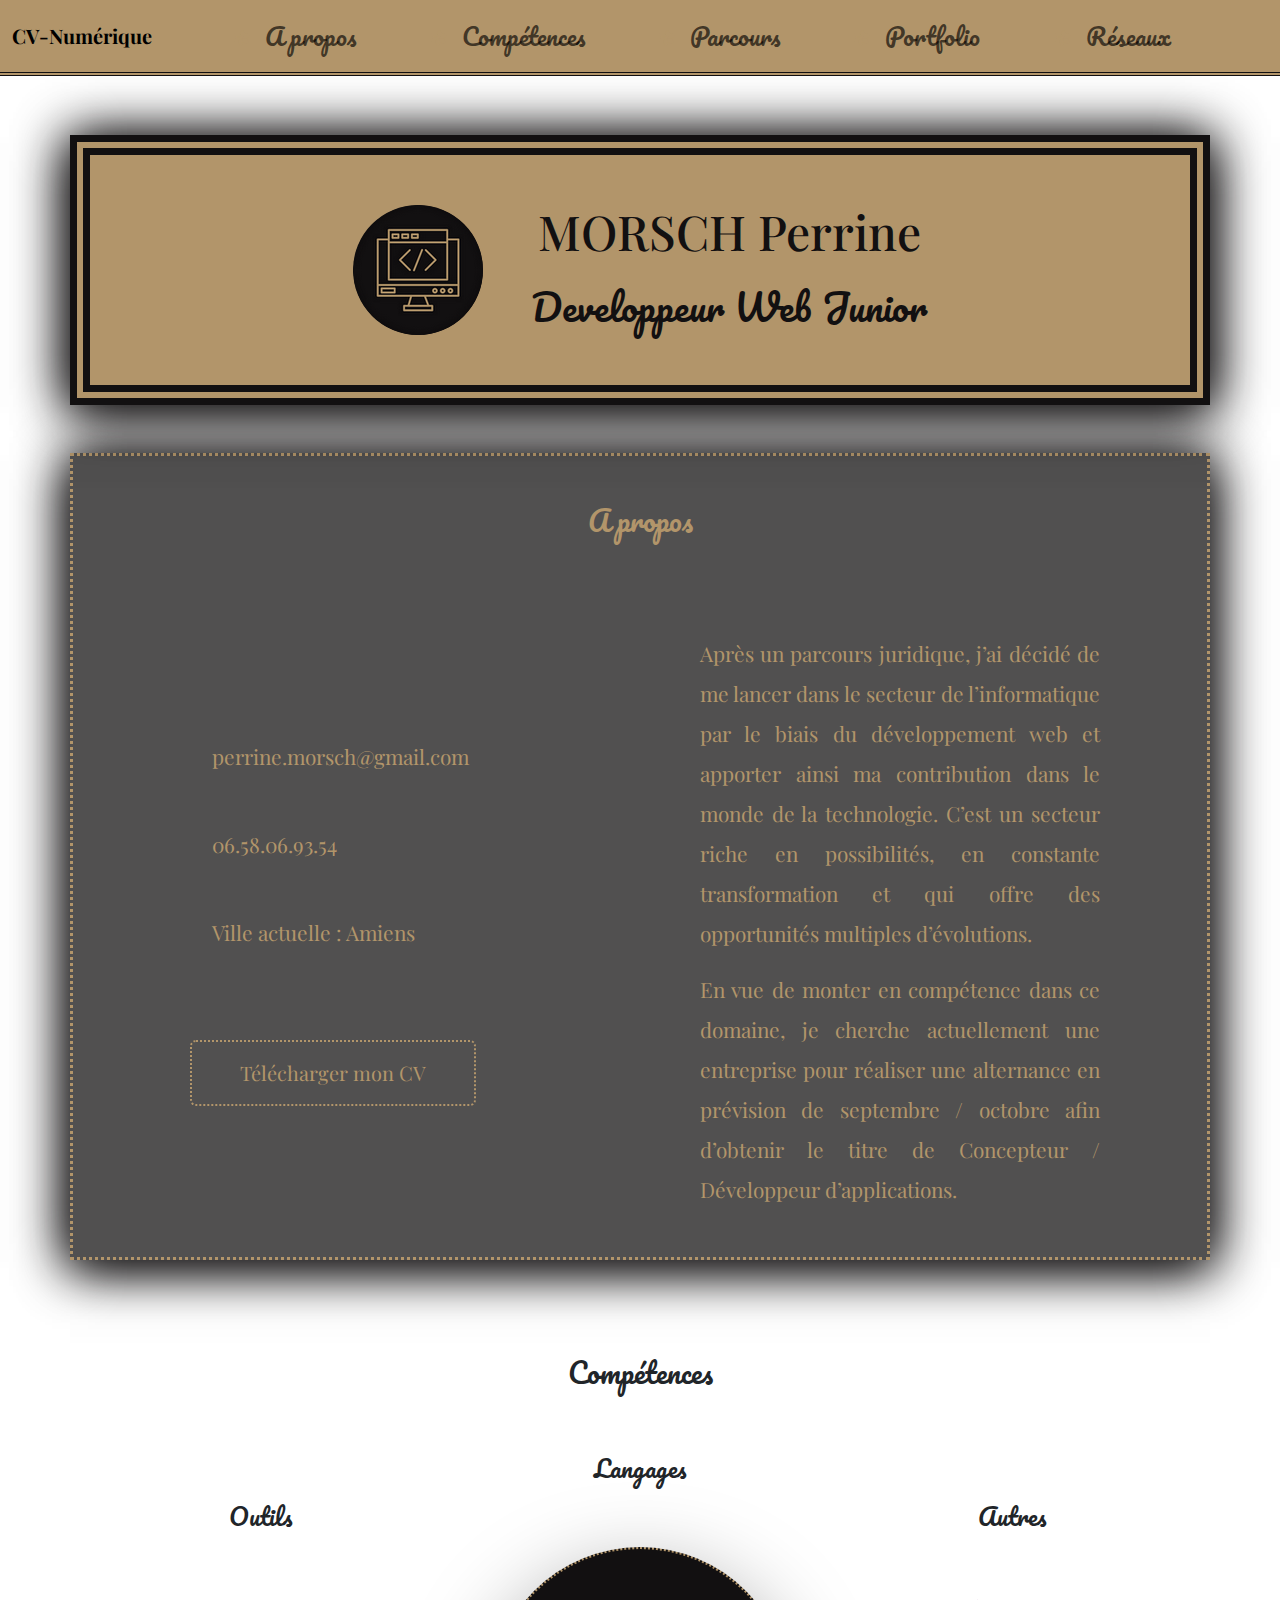
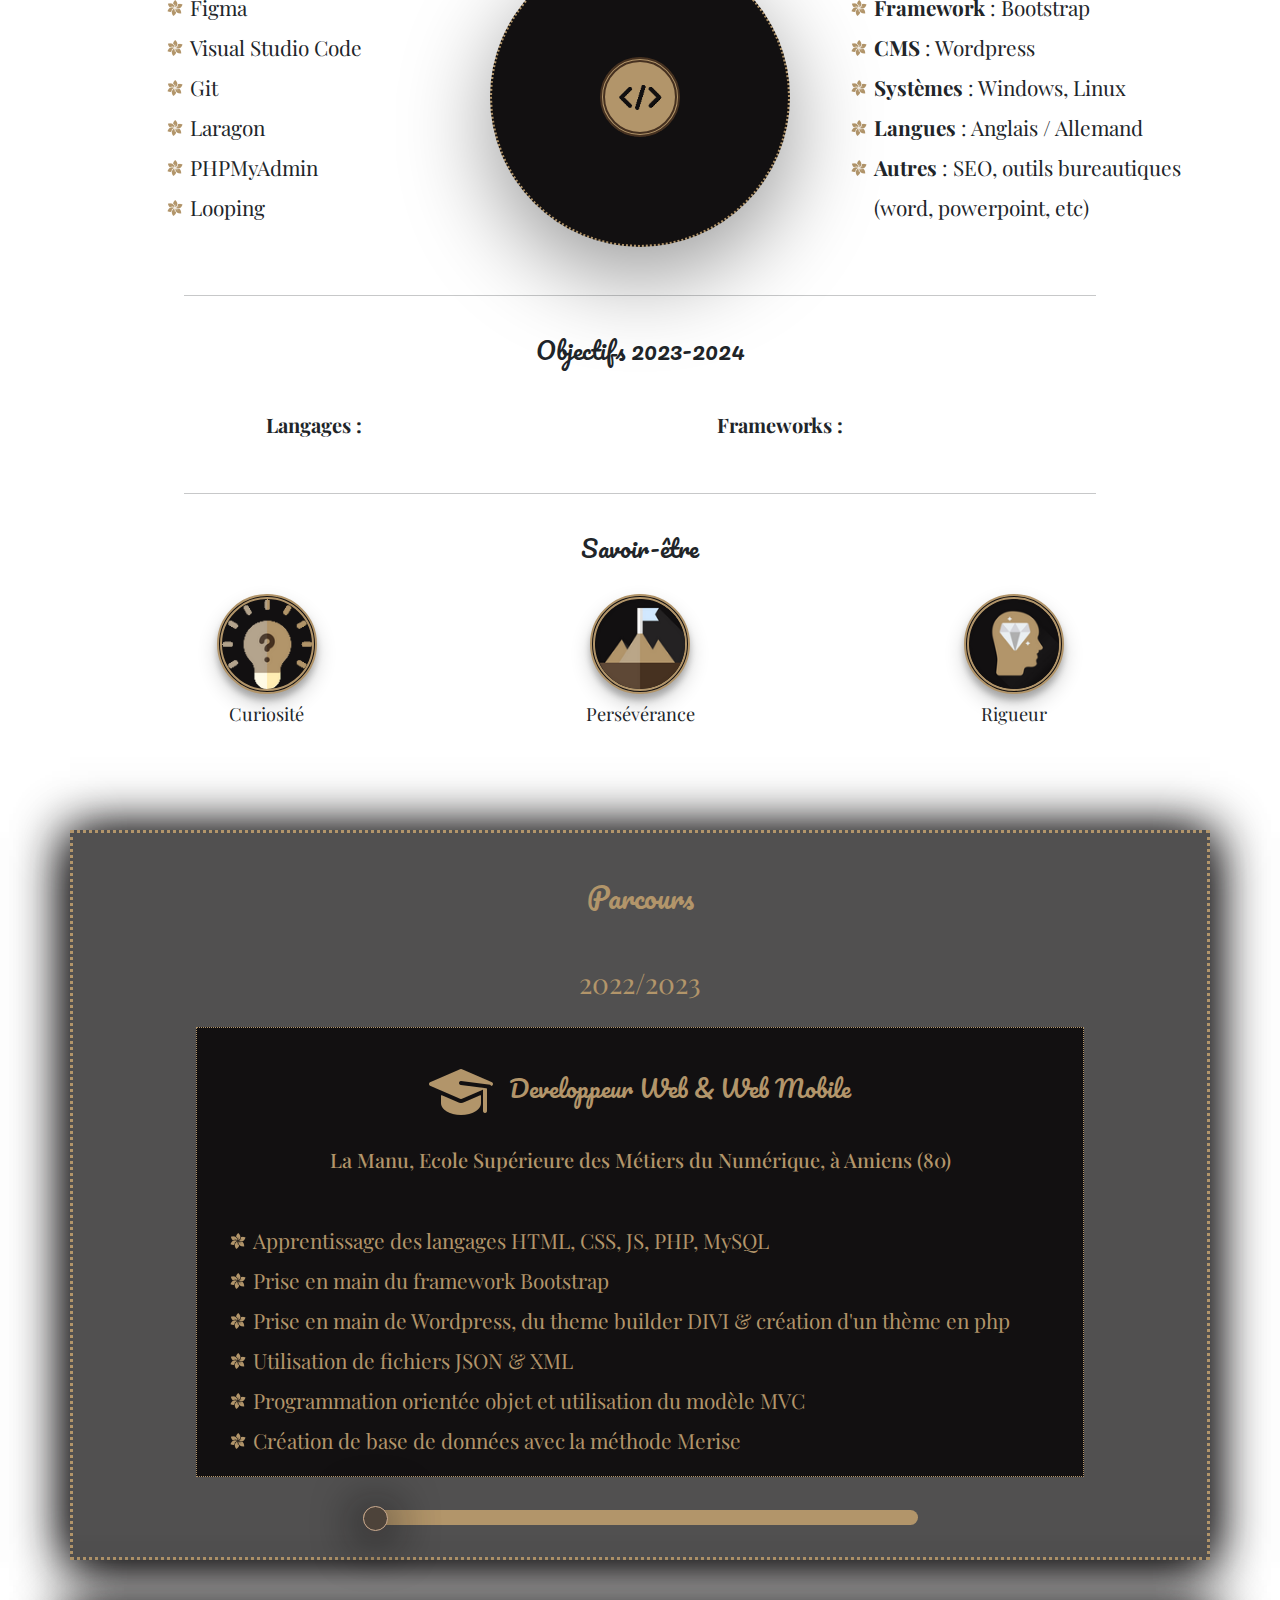
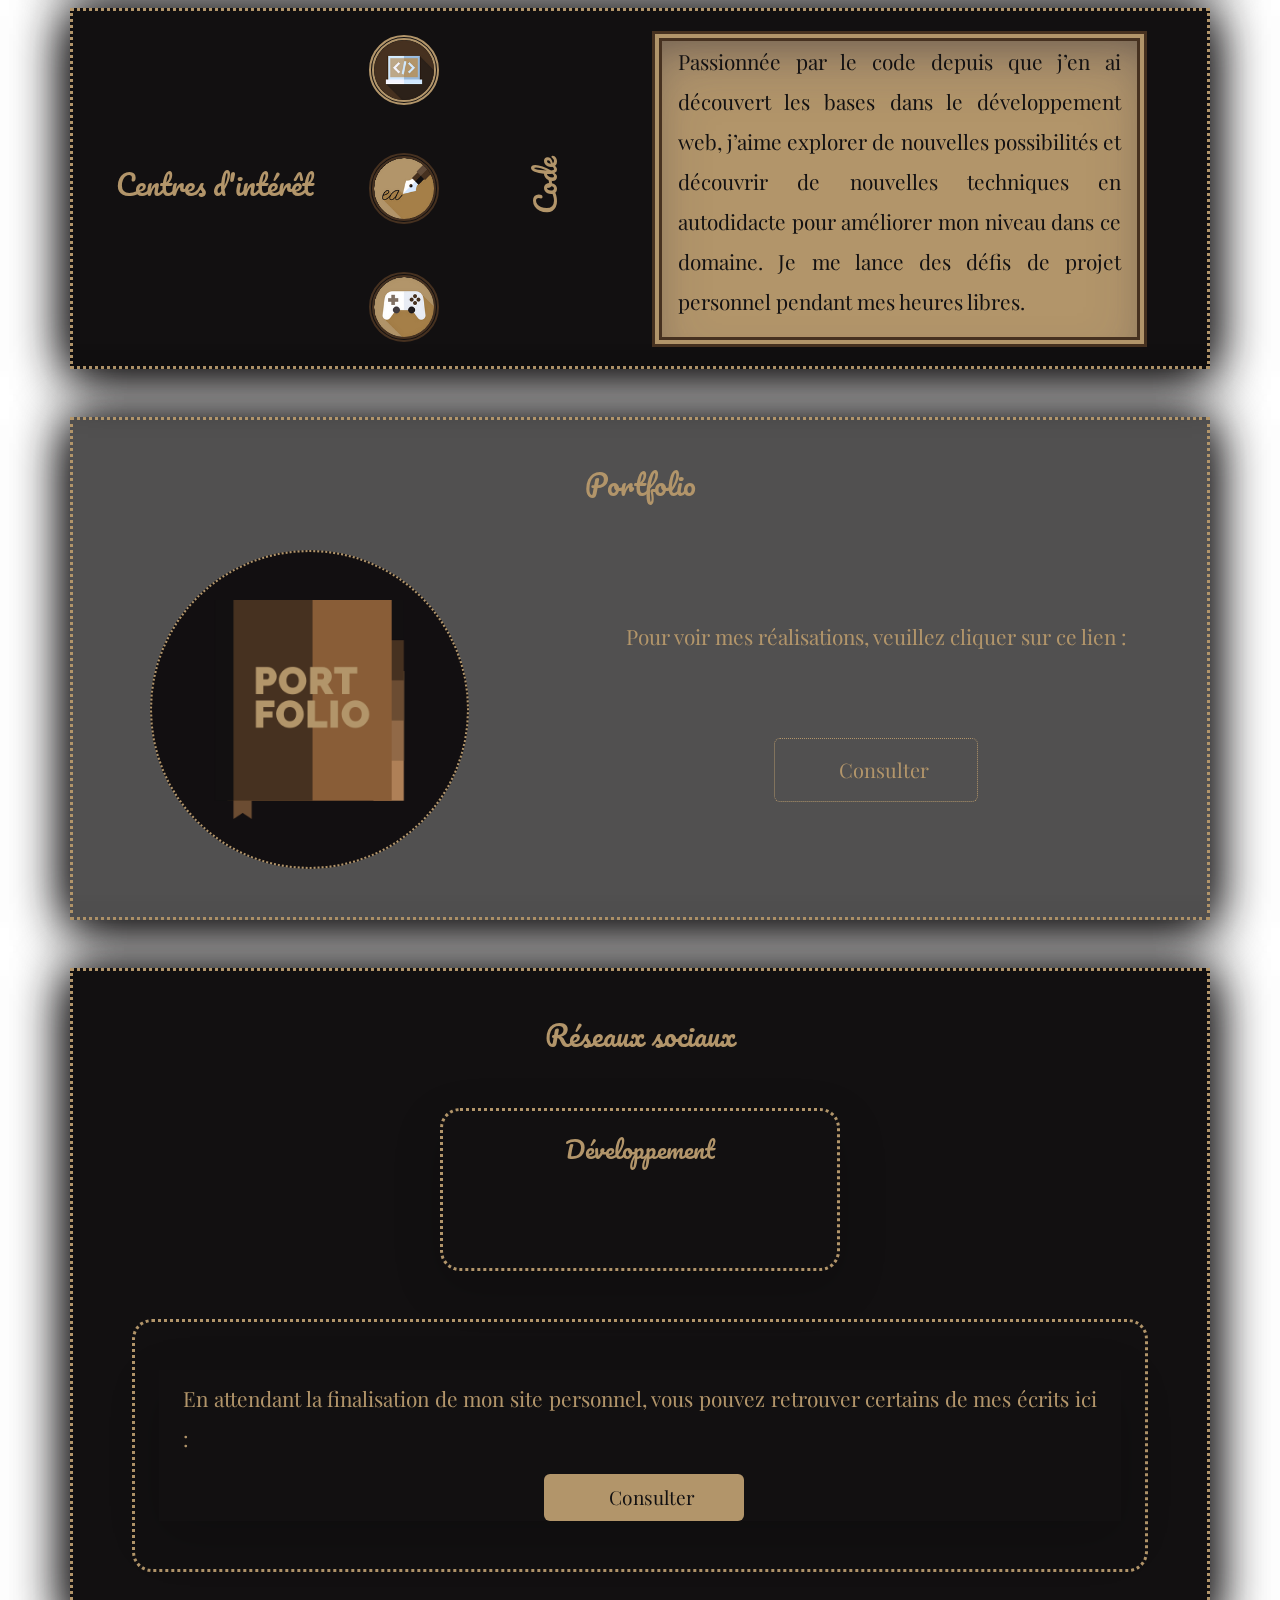
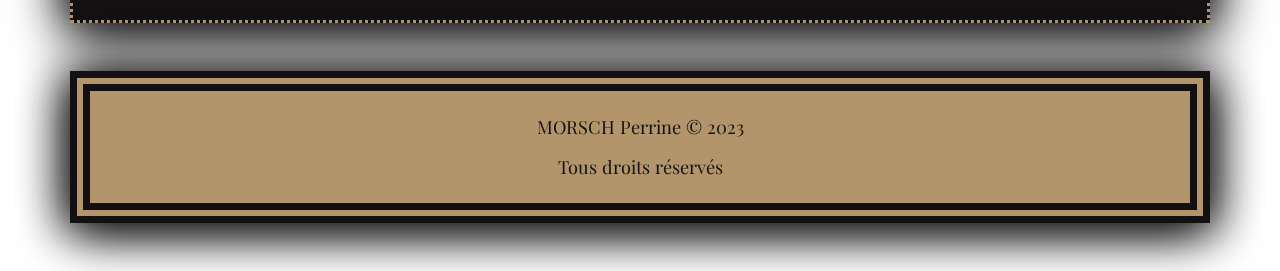
==== commit d0a046fd: "suite" ====
--- a/index.html
+++ b/index.html
@@ -14,6 +14,7 @@
     <link rel="stylesheet" href="https://cdnjs.cloudflare.com/ajax/libs/font-awesome/6.3.0/css/all.min.css"
         integrity="sha512-SzlrxWUlpfuzQ+pcUCosxcglQRNAq/DZjVsC0lE40xsADsfeQoEypE+enwcOiGjk/bSuGGKHEyjSoQ1zVisanQ=="
         crossorigin="anonymous" referrerpolicy="no-referrer" />
+    <link rel="stylesheet" href="./public/assets/css/general.css">
     <link rel="stylesheet" href="./public/assets/css/style.css">
     <title>CV Numérique - Morsch Perrine</title>
 </head>
@@ -37,6 +38,9 @@
                                 <a class="nav-link" href="#skills">Compétences</a>
                             </li>
                             <li class="nav-item">
+                                <a class="nav-link" href="#journey">Parcours</a>
+                            </li>
+                            <li class="nav-item">
                                 <a class="nav-link" href="#portfolio">Portfolio</a>
                             </li>
                             <li class="nav-item">
@@ -66,8 +70,8 @@
             </div>
 
             <!-- A PROPOS -->
-            <section id="about" class="leftSection my-5">
-                <div class="row justify-content-around align-items-center">
+            <section id="about" class="my-5">
+                <div class="row justify-content-around align-items-center bg-darkLight">
                     <h3 class="text-center my-5">A propos</h3>
                     <div class="col-12 col-lg-4">
                         <div class="d-flex flex-column justify-content-center align-items-center infoContact mt-5">
@@ -109,7 +113,7 @@
             </section>
 
             <!-- COMPETENCES -->
-            <section id="skills" class="rightSection my-5">
+            <section id="skills" class="my-5">
                 <div class="row justify-content-around">
                     <h3 class="text-center mt-5 mb-3">Compétences</h3>
 
@@ -220,8 +224,8 @@
             </section>
 
             <!-- PARCOURS -->
-            <section id="journey" class="leftSection my-5">
-                <div class="row">
+            <section class="my-5">
+                <div class="row bg-darkLight" id="journey">
                     <div class="col d-flex flex-column align-items-center justify-content-center">
                         <h3 class="my-5">Parcours</h3>
                         <small class="fs-3 mb-4" id="date">2022/2023</small>
@@ -325,8 +329,8 @@
             </section>
 
             <!-- CENTRE D'INTERETS -->
-            <section id="hobbies" class="rightSection my-5">
-                <div class="row justify-content-around align-items-center">
+            <section id="hobbies" class="my-5">
+                <div class="row justify-content-around align-items-center bg-darkDark">
                     <div class="col-12 col-lg-3">
                         <h3 class="text-center mt-4 mt-lg-0">Centres d'intérêt</h3>
                     </div>
@@ -356,428 +360,28 @@
             </section>
 
             <!-- PORTFOLIO -->
-            <section id="portfolio" class="leftSection my-5">
-                <div class="row justify-content-around">
+            <section id="portfolio" class="my-5">
+                <div class="row justify-content-around bg-darkLight">
                     <h3 class="text-center my-5">Portfolio</h3>
 
-                    <!-- PREMIERE CARTE -->
-                    <div class="col-12 col-lg-6 d-flex justify-content-center">
-                        <div class="card my-4">
-                            <img src="./public/assets/img/portfolio/chifoumi.PNG" class="card-img-top"
-                                alt="Extrait du site contenant le Chifoumi">
-                            <div
-                                class="card-body d-flex flex-column justify-content-between align-items-center text-center">
-                                <h4 class="card-title mb-4 mb-lg-0">Chifoumi</h4>
-                                <p class="card-text">Mini jeu reprenant le principe du Chifoumi, mais basé sur un thème
-                                    de Fantasy absurde inventé.</p>
-                                <div class="row justify-content-evenly badgeSection mb-4 mb-lg-0">
-                                    <span class="col-12 col-md-3 me-md-2 mb-3 badge">HTML</span>
-                                    <span class="col-12 col-md-3 me-md-2 mb-3 badge">CSS</span>
-                                    <span class="col-12 col-md-3 me-md-2 mb-3 badge">JS</span>
-                                </div>
-                                <a href="https://xenophee.github.io/Les-Honteux-de-Barbegarde--Chifoumi/"
-                                    class="btn btnCard fs-5 px-5 py-2" target="_blank" rel="noopener noreferrer">Voir le
-                                    site</a>
-                            </div>
-                        </div>
-                    </div>
-
-                    <!-- DEUXIEME CARTE -->
-                    <div class="col-12 col-lg-6 d-flex justify-content-center">
-                        <div class="card my-4">
-                            <img src="./public/assets/img/portfolio/landing-page.PNG" class="card-img-top"
-                                alt="Extrait du site sur l'ornithologie">
-                            <div
-                                class="card-body d-flex flex-column justify-content-between align-items-center text-center">
-                                <h4 class="card-title mb-4">Landing-Page</h4>
-                                <p class="card-text">Exercice de Landing Page réalisée pour une association fictive
-                                    proposant des parcours d'observations ornithologiques.</p>
-                                <div class="row justify-content-evenly badgeSection mb-4">
-                                    <span class="col-12 col-md-3 me-md-2 mb-3 badge">HTML</span>
-                                    <span class="col-12 col-md-3 me-md-2 mb-3 badge">CSS</span>
-                                    <span class="col-12 col-md-3 me-md-2 mb-3 badge">JS</span>
-                                    <span class="col-12 col-md-3 me-md-2 mb-3 badge">Bootstrap</span>
-                                </div>
-                                <a href="https://xenophee.github.io/Landing-Page-Oiseaux/"
-                                    class="btn btnCard fs-5 px-5 py-2" target="_blank" rel="noopener noreferrer">Voir le
-                                    site</a>
-                            </div>
-                        </div>
-                    </div>
-
-                    <!-- TROISIEME CARTE -->
-                    <div class="col-12 col-lg-6 d-flex justify-content-center">
-                        <div class="card my-4">
-                            <img src="./public/assets/img/portfolio/rss2.png" class="card-img-top"
-                                alt="Extrait du site agrégateur de contenu">
-                            <div
-                                class="card-body d-flex flex-column justify-content-between align-items-center text-center">
-                                <h4 class="card-title mb-4">Agrégateur de contenu</h4>
-                                <p class="card-text">Réalisation d'un site qui regroupe des contenus provenant de flux
-                                    RSS sur le thème des jeux vidéos. Travail en équipe de trois sur une restriction de
-                                    trois jours.</p>
-                                <div class="row justify-content-evenly badgeSection mb-4">
-                                    <span class="col-12 col-md-3 me-md-2 mb-3 badge">HTML</span>
-                                    <span class="col-12 col-md-3 me-md-2 mb-3 badge">CSS</span>
-                                    <span class="col-12 col-md-3 me-md-2 mb-3 badge">Bootstrap</span>
-                                    <span class="col-12 col-md-3 me-md-2 mb-3 badge">PHP</span>
-                                    <span class="col-12 col-md-3 me-md-2 mb-3 badge">XML</span>
-                                </div>
-                                <button type="button" class="btn btnCard fs-5 px-5 py-2" data-bs-toggle="modal"
-                                    data-bs-target="#fluxrss">
-                                    Voir plus
-                                </button>
-
-                                <!-- Modal -->
-                                <div class="modal fade" id="fluxrss" data-bs-backdrop="static" data-bs-keyboard="false"
-                                    tabindex="-1" aria-labelledby="showfluxrss" aria-hidden="true">
-                                    <div class="modal-dialog modal-dialog-centered modal-xl">
-                                        <div class="modal-content">
-                                            <div class="modal-header">
-                                                <h4 class="modal-title fs-5" id="showfluxrss">Site sur un Marché
-                                                    de Noël</h4>
-                                                <button type="button" class="btn-close" data-bs-dismiss="modal"
-                                                    aria-label="Close"></button>
-                                            </div>
-                                            <div class="modal-body">
-                                                <div id="carouselfluxrss" class="carousel slide">
-                                                    <div class="carousel-indicators">
-                                                        <button type="button" data-bs-target="#carouselfluxrss"
-                                                            data-bs-slide-to="0" class="active" aria-current="true"
-                                                            aria-label="Slide 1"></button>
-                                                        <button type="button" data-bs-target="#carouselfluxrss"
-                                                            data-bs-slide-to="1" aria-label="Slide 2"></button>
-                                                        <button type="button" data-bs-target="#carouselfluxrss"
-                                                            data-bs-slide-to="2" aria-label="Slide 3"></button>
-                                                        <button type="button" data-bs-target="#carouselfluxrss"
-                                                            data-bs-slide-to="3" aria-label="Slide 4"></button>
-                                                        <button type="button" data-bs-target="#carouselfluxrss"
-                                                            data-bs-slide-to="4" aria-label="Slide 5"></button>
-                                                        <button type="button" data-bs-target="#carouselfluxrss"
-                                                            data-bs-slide-to="5" aria-label="Slide 6"></button>
-                                                    </div>
-                                                    <div class="carousel-inner">
-                                                        <div class="carousel-item active">
-                                                            <img src="./public/assets/img/portfolio/rss1.png"
-                                                                class="d-block w-100" alt="Page d'accueil">
-                                                            <div class="carousel-caption d-none d-md-block">
-                                                                <h5>Page d'accueil</h5>
-                                                                <p>Extrait de la page d'accueil du site comportant trois
-                                                                    colonnes d'actualités différentes.</p>
-                                                            </div>
-                                                        </div>
-
-                                                        <div class="carousel-item">
-                                                            <img src="./public/assets/img/portfolio/rss2.png"
-                                                                class="d-block w-100" alt="Page de sujet">
-                                                            <div class="carousel-caption d-none d-md-block">
-                                                                <h5>Page d'un sujet spécifique'</h5>
-                                                                <p>Page contenant les articles d'un sujet spécifique que
-                                                                    l'utilisateur a pu choisir en paramètres.</p>
-                                                            </div>
-                                                        </div>
-                                                        <div class="carousel-item">
-                                                            <img src="./public/assets/img/portfolio/rss3.png"
-                                                                class="d-block w-100" alt="Page paramètres">
-                                                            <div class="carousel-caption d-none d-md-block">
-                                                                <h5>Page paramètres</h5>
-                                                                <p>Formulaire de la page paramètres afin de préciser des
-                                                                    choix d'affichage grâce à la création de cookies.
-                                                                </p>
-                                                            </div>
-                                                        </div>
-                                                        <div class="carousel-item">
-                                                            <img src="./public/assets/img/portfolio/rss4.png"
-                                                                class="d-block w-100"
-                                                                alt="Page paramètres en mode nuit">
-                                                            <div class="carousel-caption d-none d-md-block">
-                                                                <h5>Page paramètres (version nuit)</h5>
-                                                                <p>Même chose que précédemment avec le thème sombre.</p>
-                                                            </div>
-                                                        </div>
-                                                        <div class="carousel-item">
-                                                            <img src="./public/assets/img/portfolio/rss5.png"
-                                                                class="d-block w-100" alt="Page d'accueil en mode nuit">
-                                                            <div class="carousel-caption d-none d-md-block">
-                                                                <h5>Page d'accueil (version nuit)</h5>
-                                                                <p>Extrait de la page d'accueil avec le thème sombre.
-                                                                </p>
-                                                            </div>
-                                                        </div>
-                                                    </div>
-                                                    <button class="carousel-control-prev" type="button"
-                                                        data-bs-target="#carouselfluxrss" data-bs-slide="prev">
-                                                        <span class="carousel-control-prev-icon"
-                                                            aria-hidden="true"></span>
-                                                        <span class="visually-hidden">Previous</span>
-                                                    </button>
-                                                    <button class="carousel-control-next" type="button"
-                                                        data-bs-target="#carouselfluxrss" data-bs-slide="next">
-                                                        <span class="carousel-control-next-icon"
-                                                            aria-hidden="true"></span>
-                                                        <span class="visually-hidden">Next</span>
-                                                    </button>
-                                                </div>
-                                            </div>
-                                            <div class="modal-footer">
-                                                <button type="button" class="btn btnCard px-5 py-2"
-                                                    data-bs-dismiss="modal">Fermer</button>
-                                            </div>
-                                        </div>
-                                    </div>
-                                </div>
-
-                            </div>
-                        </div>
-                    </div>
-
-                    <!-- QUATRIEME CARTE -->
-                    <div class="col-12 col-lg-6 d-flex justify-content-center">
-                        <div class="card my-4">
-                            <img src="./public/assets/img/portfolio/wordpress1.png" class="card-img-top"
-                                alt="Extrait du site sur le marché de Noël de Strasbourg">
-                            <div
-                                class="card-body d-flex flex-column justify-content-between align-items-center text-center">
-                                <h4 class="card-title mb-4">Site sur un Marché de Noël</h4>
-                                <p class="card-text">Réalisation d'un site fictif multilingue sur la présentation du
-                                    Marché de Noël de Strasbourg.</p>
-                                <div class="row justify-content-evenly badgeSection mb-4">
-                                    <span class="col-12 col-md-3 me-md-2 mb-3 badge">Wordpress</span>
-                                    <span class="col-12 col-md-3 me-md-2 mb-3 badge">DIVI</span>
-                                    <span class="col-12 col-md-3 me-md-2 mb-3 badge">YOAST SEO</span>
-                                    <span class="col-12 col-md-3 me-md-2 mb-3 badge">Polylang</span>
-                                </div>
-                                <button type="button" class="btn btnCard fs-5 px-5 py-2" data-bs-toggle="modal"
-                                    data-bs-target="#wordpressSite">
-                                    Voir plus
-                                </button>
-
-                                <!-- Modal -->
-                                <div class="modal fade" id="wordpressSite" data-bs-backdrop="static"
-                                    data-bs-keyboard="false" tabindex="-1" aria-labelledby="showWordpressSite"
-                                    aria-hidden="true">
-                                    <div class="modal-dialog modal-dialog-centered modal-xl">
-                                        <div class="modal-content">
-                                            <div class="modal-header">
-                                                <h4 class="modal-title fs-5" id="showWordpressSite">Site sur un Marché
-                                                    de Noël</h4>
-                                                <button type="button" class="btn-close" data-bs-dismiss="modal"
-                                                    aria-label="Close"></button>
-                                            </div>
-                                            <div class="modal-body">
-                                                <div id="carouselWordpress" class="carousel slide">
-                                                    <div class="carousel-indicators">
-                                                        <button type="button" data-bs-target="#carouselWordpress"
-                                                            data-bs-slide-to="0" class="active" aria-current="true"
-                                                            aria-label="Slide 1"></button>
-                                                        <button type="button" data-bs-target="#carouselWordpress"
-                                                            data-bs-slide-to="1" aria-label="Slide 2"></button>
-                                                        <button type="button" data-bs-target="#carouselWordpress"
-                                                            data-bs-slide-to="2" aria-label="Slide 3"></button>
-                                                        <button type="button" data-bs-target="#carouselWordpress"
-                                                            data-bs-slide-to="3" aria-label="Slide 4"></button>
-                                                        <button type="button" data-bs-target="#carouselWordpress"
-                                                            data-bs-slide-to="4" aria-label="Slide 5"></button>
-                                                        <button type="button" data-bs-target="#carouselWordpress"
-                                                            data-bs-slide-to="5" aria-label="Slide 6"></button>
-                                                    </div>
-                                                    <div class="carousel-inner">
-                                                        <div class="carousel-item active">
-                                                            <img src="./public/assets/img/portfolio/wordpress1.png"
-                                                                class="d-block w-100"
-                                                                alt="Page d'accueil (part.1) du site">
-                                                            <div class="carousel-caption d-none d-md-block">
-                                                                <h5>Page d'accueil (part.1)</h5>
-                                                                <p>Header avec une partie explicative sur l'organisation
-                                                                    du marché de Noël.</p>
-                                                            </div>
-                                                        </div>
-
-                                                        <div class="carousel-item">
-                                                            <img src="./public/assets/img/portfolio/wordpress2.png"
-                                                                class="d-block w-100"
-                                                                alt="Page d'accueil (part.2) du site">
-                                                            <div class="carousel-caption d-none d-md-block">
-                                                                <h5>Page d'accueil (part.2)</h5>
-                                                                <p>Section emplacement avec la carte officielle et le
-                                                                    footer du site.</p>
-                                                            </div>
-                                                        </div>
-                                                        <div class="carousel-item">
-                                                            <img src="./public/assets/img/portfolio/wordpress3.png"
-                                                                class="d-block w-100" alt="Page articles du site">
-                                                            <div class="carousel-caption d-none d-md-block">
-                                                                <h5>Page articles</h5>
-                                                                <p>Présentation des articles sous forme de cartes.</p>
-                                                            </div>
-                                                        </div>
-                                                        <div class="carousel-item">
-                                                            <img src="./public/assets/img/portfolio/wordpress4.png"
-                                                                class="d-block w-100"
-                                                                alt="Extrait page de programmation du site">
-                                                            <div class="carousel-caption d-none d-md-block">
-                                                                <h5>Extrait page de programmation</h5>
-                                                                <p>Présentation des articles sous forme de cartes.</p>
-                                                            </div>
-                                                        </div>
-                                                        <div class="carousel-item">
-                                                            <img src="./public/assets/img/portfolio/wordpress6.png"
-                                                                class="d-block w-100" alt="Page galerie du site">
-                                                            <div class="carousel-caption d-none d-md-block">
-                                                                <h5>Page galerie</h5>
-                                                                <p>Présentation des photos du marché de Noël et de la
-                                                                    ville sous forme de galerie.</p>
-                                                            </div>
-                                                        </div>
-                                                        <div class="carousel-item">
-                                                            <img src="./public/assets/img/portfolio/wordpress7.png"
-                                                                class="d-block w-100" alt="Page contact du site">
-                                                            <div class="carousel-caption d-none d-md-block">
-                                                                <h5>Page contact</h5>
-                                                                <p>Formulaire simple pour une prise de contact.</p>
-                                                            </div>
-                                                        </div>
-                                                    </div>
-                                                    <button class="carousel-control-prev" type="button"
-                                                        data-bs-target="#carouselWordpress" data-bs-slide="prev">
-                                                        <span class="carousel-control-prev-icon"
-                                                            aria-hidden="true"></span>
-                                                        <span class="visually-hidden">Previous</span>
-                                                    </button>
-                                                    <button class="carousel-control-next" type="button"
-                                                        data-bs-target="#carouselWordpress" data-bs-slide="next">
-                                                        <span class="carousel-control-next-icon"
-                                                            aria-hidden="true"></span>
-                                                        <span class="visually-hidden">Next</span>
-                                                    </button>
-                                                </div>
-                                            </div>
-                                            <div class="modal-footer">
-                                                <button type="button" class="btn btnCard px-5 py-2"
-                                                    data-bs-dismiss="modal">Fermer</button>
-                                            </div>
-                                        </div>
-                                    </div>
-                                </div>
-
-                            </div>
-                        </div>
-                    </div>
-
-                    <!-- CINQUIEME CARTE -->
-                    <div class="col-12 col-lg-6 d-flex justify-content-center">
-                        <div class="card my-4">
-                            <img src="./public/assets/img/portfolio/dinoword3.png" class="card-img-top"
-                                alt="Extrait du site avec le thème wordpress personnalisé">
-                            <div
-                                class="card-body d-flex flex-column justify-content-between align-items-center text-center">
-                                <h4 class="card-title mb-4">Thème Wordpress</h4>
-                                <p class="card-text">Création dans une limite de trois jours d'un thème Wordpress sur
-                                    une thématique autour de la
-                                    paléontologie en utilisant les fonctions PHP natives au CMS.</p>
-                                <div class="row justify-content-evenly badgeSection mb-4">
-                                    <span class="col-12 col-md-3 me-md-2 mb-3 badge">Wordpress</span>
-                                    <span class="col-12 col-md-3 me-md-2 mb-3 badge">HTML</span>
-                                    <span class="col-12 col-md-3 me-md-2 mb-3 badge">CSS</span>
-                                    <span class="col-12 col-md-3 me-md-2 mb-3 badge">PHP</span>
-                                </div>
-                                <button type="button" class="btn btnCard fs-5 px-5 py-2" data-bs-toggle="modal"
-                                    data-bs-target="#wordpressSiteDino">
-                                    Voir plus
-                                </button>
-
-                                <!-- Modal -->
-                                <div class="modal fade" id="wordpressSiteDino" data-bs-backdrop="static"
-                                    data-bs-keyboard="false" tabindex="-1" aria-labelledby="showWordpressSiteDino"
-                                    aria-hidden="true">
-                                    <div class="modal-dialog modal-dialog-centered modal-xl">
-                                        <div class="modal-content">
-                                            <div class="modal-header">
-                                                <h4 class="modal-title fs-5" id="showWordpressSiteDino">Thème Wordpress
-                                                </h4>
-                                                <button type="button" class="btn-close" data-bs-dismiss="modal"
-                                                    aria-label="Close"></button>
-                                            </div>
-                                            <div class="modal-body">
-                                                <div id="carouselWordpressDino" class="carousel slide">
-                                                    <div class="carousel-indicators">
-                                                        <button type="button" data-bs-target="#carouselWordpressDino"
-                                                            data-bs-slide-to="0" class="active" aria-current="true"
-                                                            aria-label="Slide 1"></button>
-                                                        <button type="button" data-bs-target="#carouselWordpressDino"
-                                                            data-bs-slide-to="1" aria-label="Slide 2"></button>
-                                                        <button type="button" data-bs-target="#carouselWordpressDino"
-                                                            data-bs-slide-to="2" aria-label="Slide 3"></button>
-                                                        <button type="button" data-bs-target="#carouselWordpressDino"
-                                                            data-bs-slide-to="3" aria-label="Slide 4"></button>
-                                                    </div>
-                                                    <div class="carousel-inner">
-                                                        <div class="carousel-item active">
-                                                            <img src="./public/assets/img/portfolio/dinoword1.png"
-                                                                class="d-block w-100" alt="...">
-                                                            <div class="carousel-caption d-none d-md-block">
-                                                                <h5>Extrait de la page d'accueil</h5>
-                                                                <p>Présentation des articles sous forme de ligne</p>
-                                                            </div>
-                                                        </div>
-
-                                                        <div class="carousel-item">
-                                                            <img src="./public/assets/img/portfolio/dinoword2.png"
-                                                                class="d-block w-100" alt="...">
-                                                            <div class="carousel-caption d-none d-md-block">
-                                                                <h5>Template / footer apparaissant sur chaque page</h5>
-                                                                <p>Présentation des articles les plus populaires sous
-                                                                    forme de cartes.</p>
-                                                            </div>
-                                                        </div>
-                                                        <div class="carousel-item">
-                                                            <img src="./public/assets/img/portfolio/dinoword3.png"
-                                                                class="d-block w-100" alt="...">
-                                                            <div class="carousel-caption d-none d-md-block">
-                                                                <h5>Page des catégories</h5>
-                                                                <p>Présentation des articles de la catégorie Carnivores
-                                                                    sous forme de cartes.</p>
-                                                            </div>
-                                                        </div>
-                                                        <div class="carousel-item">
-                                                            <img src="./public/assets/img/portfolio/dinoword4.png"
-                                                                class="d-block w-100" alt="...">
-                                                            <div class="carousel-caption d-none d-md-block">
-                                                                <h5>Page d'un article</h5>
-                                                                <p>Some representative placeholder content for the third
-                                                                    slide.</p>
-                                                            </div>
-                                                        </div>
-                                                    </div>
-                                                    <button class="carousel-control-prev" type="button"
-                                                        data-bs-target="#carouselWordpressDino" data-bs-slide="prev">
-                                                        <span class="carousel-control-prev-icon"
-                                                            aria-hidden="true"></span>
-                                                        <span class="visually-hidden">Previous</span>
-                                                    </button>
-                                                    <button class="carousel-control-next" type="button"
-                                                        data-bs-target="#carouselWordpressDino" data-bs-slide="next">
-                                                        <span class="carousel-control-next-icon"
-                                                            aria-hidden="true"></span>
-                                                        <span class="visually-hidden">Next</span>
-                                                    </button>
-                                                </div>
-                                            </div>
-                                            <div class="modal-footer">
-                                                <button type="button" class="btn btnCard px-5 py-2"
-                                                    data-bs-dismiss="modal">Fermer</button>
-                                            </div>
-                                        </div>
-                                    </div>
-                                </div>
-                            </div>
-                        </div>
-                    </div>
-                </div>
-            </section>
-
-            <section id="socialNetwork" class="rightSection my-5">
-                <div class="row justify-content-around">
+                    <div class="col-12 col-md-4 d-flex justify-content-center">
+                        <div class="divPortfolioImg py-5 px-5 mb-4 mb-lg-5">
+                            <img src="./public/assets/img/portfolio.png" class="img-fluid" alt="icone de portfolio">
+                        </div>
+                    </div>
+                    <div class="col-12 col-md-6 d-flex flex-column justify-content-evenly align-items-center">
+                        <div class="mx-3">
+                            <p>Pour voir mes réalisations, veuillez cliquer sur ce lien :</p>
+                        </div>
+                        <div>
+                            <a href="./portfolio.html" class="btn btnPortfolio fs-5 px-5 py-3 mb-3 mb-md-5"><i class="fa-solid fa-eye me-3"></i>Consulter</a>
+                        </div>
+                    </div>
+                </div>
+            </section>
+
+            <section id="socialNetwork" class="my-5">
+                <div class="row justify-content-around bg-darkDark">
                     <h3 class="text-center mt-5">Réseaux sociaux</h3>
 
                     <!-- DEV -->
@@ -795,14 +399,15 @@
                     </div>
 
                     <!-- ECRITURE -->
-                    <div class="col-12">
-                        <article class="d-flex justify-content-center shadow-lg mx-4 mt-lg-5 mb-4 mb-lg-5">
-                            <p class="mt-2 mx-4">En attendant la finalisation de mon site personnel, vous pouvez
-                                retrouver certains de mes écrits ici :
+                    <div class="col-11">
+                        <article class="mb-5">
+                            <div class="d-flex flex-column justify-content-center align-items-center shadow-lg mx-4 mt-lg-5 mb-4 mb-lg-5">
+                                <p class="mt-2 mx-4">En attendant la finalisation de mon site personnel, vous pouvez
+                                    retrouver certains de mes écrits ici : </p>
                                 <a href="https://www.atelierdesauteurs.com/author/420921051/xenophee"
-                                    class="btn writtingSite px-5 py-2 ms-2" target="_blank"
-                                    rel="noopener noreferrer">Consulter</a>
-                            </p>
+                                        class="btn writtingSite px-5 py-2 ms-2" target="_blank"
+                                        rel="noopener noreferrer"><i class="fa-solid fa-eye me-3"></i>Consulter</a>
+                            </div>
                         </article>
                         <!-- <article class="shadow-lg mx-4 mt-lg-5 mb-4 mb-lg-5">
                             <h4 class="text-center pt-4">Ecriture</h4>
--- a/public/assets/css/general.css
+++ b/public/assets/css/general.css
@@ -0,0 +1,137 @@
+
+body {
+    font-family: 'Playfair Display', serif;
+    background-image: url(../img/24652959_i759.jpg);
+    background-size: 500px;
+    font-size: 1.3rem;
+    line-height: 40px;
+    overflow-x: hidden;
+}
+
+.navbar {
+    background-color: #b2956a;
+    font-family: 'Pacifico', cursive;
+    font-size: 1.5rem;
+    border-bottom: #121011 4px double;
+}
+
+.navbar-brand {
+    font-family: 'Playfair Display', serif;
+    font-weight: bold;
+}
+
+.navbar-nav {
+    width: 100%;
+}
+
+.logo {
+    width: 10%;
+}
+
+
+
+/* ------------------------------------------------------------------------------------------------- */
+
+/* GENERAL */
+
+::-webkit-scrollbar {
+    width: 0.4em;
+    background-color: #121011;
+}
+
+::-webkit-scrollbar-thumb {
+    background-color: #4d433a;
+    outline: 1px solid #4d433a;
+    border-right: #b2956a 1px dotted;
+}
+
+html {
+    scrollbar-color: #4d433a #121011;
+    scrollbar-width: thin;
+}
+
+h1 {
+    font-size: 3rem;
+}
+
+h2 {
+    font-size: 2.3rem;
+}
+
+h2, h3, h4 {
+    font-family: 'Pacifico', cursive;
+}
+
+a {
+    text-decoration: none;
+    color: #b2956a;
+}
+
+p {
+    text-align: justify;
+}
+
+li {
+    list-style: url('/public/assets/img/grande-fleur.png');
+}
+
+span {
+    font-weight: bold;
+}
+
+.bi {
+    font-size: 3rem;
+}
+
+
+/* ------------------------------------------------------------------------------------------------- */
+
+/* SECTIONS */
+
+
+.mainIcon {
+    background-color: #121011;
+    border-radius: 50%;
+    width: 130px;
+    height: 130px;
+}
+
+.nameSection, .footer {
+    background-color: #b2956a;
+    color: #121011;
+    border: #121011 20px double;
+    box-shadow: #121011 0px 8px 50px 0px, #121011 0px 2px 50px 0px;
+}
+
+.bg-darkLight {
+    background-color: #121011bb;
+    color: #b2956a;
+    border: #b2956a 3px dotted;
+    box-shadow: #121011 0px 8px 50px 0px, #121011 0px 2px 50px 0px;
+}
+
+.bg-darkDark {
+    background-color: #121011;
+    color: #b2956a;
+    border: #b2956a 3px dotted;
+    box-shadow: #121011 0px 8px 50px 0px, #121011 0px 2px 50px 0px;
+}
+
+.leftSection {
+    transform: translate(-100%);
+    opacity: 0;
+    transition: transform 1.2s ease-in-out;
+    transition: opacity 1.2 ease-in-out;
+}
+
+.rightSection {
+    transform: translate(+100%);
+    opacity: 0;
+    transition: transform 1.2s ease-in-out;
+    transition: opacity 1.2 ease-in-out;
+}
+
+.action {
+    transform: none;
+    opacity: 1;
+}--- a/public/assets/css/style.css
+++ b/public/assets/css/style.css
@@ -1,110 +1,52 @@
-body {
-    font-family: 'Playfair Display', serif;
-    background-image: url(../img/24652959_i759.jpg);
-    background-size: 500px;
-    font-size: 1.3rem;
-    line-height: 40px;
-    overflow-x: hidden;
-}
-
-.navbar {
-    background-color: #b2956a;
-    font-family: 'Pacifico', cursive;
-    font-size: 1.5rem;
-    border-bottom: #121011 4px double;
-}
-
-.navbar-brand {
-    font-family: 'Playfair Display', serif;
-    font-weight: bold;
-}
-
-.navbar-nav {
-    width: 100%;
-}
-
-.logo {
-    width: 10%;
-}
-
-
-/* ------------------------------------------------------------------------------------------------- */
-
-/* GENERAL */
-
-::-webkit-scrollbar {
-    width: 0.4em;
-    background-color: #121011;
-}
-
-::-webkit-scrollbar-thumb {
-    background-color: #4d433a;
-    outline: 1px solid #4d433a;
-    border-right: #b2956a 1px dotted;
-}
-
-html {
-    scrollbar-color: #4d433a #121011;
-    scrollbar-width: thin;
-}
-
-h1 {
-    font-size: 3rem;
-}
-
-h2 {
-    font-size: 2.3rem;
-}
-
-h2, h3, h4 {
-    font-family: 'Pacifico', cursive;
-}
-
-a {
-    text-decoration: none;
-    color: #b2956a;
-}
-
-p {
-    text-align: justify;
-}
-
-li {
-    list-style: url('/public/assets/img/grande-fleur.png');
-}
-
-span {
-    font-weight: bold;
-}
-
-.bi {
-    font-size: 3rem;
-}
+
+
 
 main {
     margin-top: 15vh;
     
 }
 
-.nameSection, .footer {
-    background-color: #b2956a;
-    color: #121011;
-    border: #121011 20px double;
-    box-shadow: #121011 0px 8px 50px 0px, #121011 0px 2px 50px 0px;
-}
-
-#about, #journey, #portfolio {
+
+
+/* #about, #journey, #portfolio {
     background-color: #121011bb;
     color: #b2956a;
     border: #b2956a 3px dotted;
     box-shadow: #121011 0px 8px 50px 0px, #121011 0px 2px 50px 0px;
-}
-
-#skills, #socialNetwork, #hobbies {
+} */
+
+/* #skills, #socialNetwork, #hobbies {
     background-color: #121011;
     color: #b2956a;
     border: #b2956a 3px dotted;
     box-shadow: #121011 0px 8px 50px 0px, #121011 0px 2px 50px 0px;
+} */
+
+/* ------------------------------------------------------------------------------------------------- */
+
+/* ANIMATION SCROLL */
+
+.leftSection {
+    transform: translate(-100%);
+    opacity: 0;
+    transition: transform 1.2s ease-in-out;
+    transition: opacity 1.2 ease-in-out;
+    background-color: #121011bb;
+    color: #b2956a;
+    border: #b2956a 3px dotted;
+    box-shadow: #121011 0px 8px 50px 0px, #121011 0px 2px 50px 0px;
+}
+
+.rightSection {
+    transform: translate(+100%);
+    opacity: 0;
+    transition: transform 1.2s ease-in-out;
+    transition: opacity 1.2 ease-in-out;
+    
+    background-color: #121011;
+    color: #b2956a;
+    border: #b2956a 3px dotted;
+    box-shadow: #121011 0px 8px 50px 0px, #121011 0px 2px 50px 0px;
 }
 
 
@@ -112,10 +54,6 @@
 
 /* A PROPOS */
 
-.mainIcon {
-    width: 130px;
-    height: 130px;
-}
 
 .infoContact li {
     list-style: none;
@@ -357,70 +295,25 @@
 
 /* PORTFOLIO */
 
-.card {
-    width: 90%;
-    background-color: #121011;
+.divPortfolioImg {
+    background-color: #120f11;
     border: #b2956a 2px dotted;
-    box-shadow: rgba(0, 0, 0, 0.3) 0px 19px 38px, rgba(0, 0, 0, 0.22) 0px 15px 12px;
-}
-
-.card img {
-    height: 45vh;
-    object-fit: cover;
-}
-
-.card-body {
-    height: 55%;
-}
-
-.badgeSection {
-    width: 100%;
-}
-
-.badge {
-    background-color:#463120;
-    color: #ddcaac;
-}
-
-.btnCard {
-    background-color: #b2956a;
-    color: #121011;
-    transition: 1s;
-}
-
-.btnCard:hover {
-    background-color: #463120;
-    color: #b2956a;
-    transition: 1s;
-}
-
-.modal-content {
-    background-color: #121011;
-}
-
-.modal-header {
-    border-bottom: #463120 3px solid;
-}
-
-.modal-footer {
-    border-top: #463120 3px solid;
-}
-
-.btn-close {
-    background-color: #b2956a;
-    opacity: 1;
-    border-radius: 50%;
-}
-
-.carousel-caption {
-    backdrop-filter: blur(5px);
-    background-color: #33312d60;
-}
-
-.carousel-caption p {
-    text-align: center !important;
-}
-
+    border-radius: 50%;
+    width: 80%;
+}
+
+.btnPortfolio {
+    border: #b2956a 1px dotted;
+    color: #b2956a;
+    transition: 2s;
+}
+
+.btnPortfolio:hover {
+    background-color: #b2956a;
+    border: none;
+    color: #120f11;
+    transition: 2s;
+}
 
 /* ------------------------------------------------------------------------------------------------- */
 
@@ -440,40 +333,16 @@
     color: #121011 !important;
     font-size: 1.2rem;
     transition: 1s;
+    /* width: 20%; */
 }
 
 .writtingSite:hover {
     color: #b2956a !important;
     border: #b2956a 1px dotted;
-}
-
-.writtingSite:hover {
     background-color: #121011;
     transition: 1s;
 }
 
-
-
-/* ANIMATION SCROLL */
-
-.leftSection {
-    transform: translate(-100%);
-    opacity: 0;
-    transition: transform 1.2s ease-in-out;
-    transition: opacity 1.2 ease-in-out;
-}
-
-.rightSection {
-    transform: translate(+100%);
-    opacity: 0;
-    transition: transform 1.2s ease-in-out;
-    transition: opacity 1.2 ease-in-out;
-}
-
-.action {
-    transform: none;
-    opacity: 1;
-}
 
 /* ------------------------------------------------------------------------------------------------- */
 
@@ -510,6 +379,13 @@
     input[type="image"] {
         width: 15%;
     }
+
+    .divPortfolioImg {
+        background-color: #120f11;
+        border: #b2956a 2px dotted;
+        border-radius: 50%;
+        width: 100%;
+    }
     
 }
 
@@ -528,30 +404,17 @@
     input[type="image"] {
         width: 100%;
     }
-
-    .card {
-        width: 80%;
-        height: 100vh;
-    }
-
-    .card img {
-        height: 40%;
-        object-fit: cover;
-    }
-    
-    .card-body {
-        height: 60%;
-    }
     
 }
 
 
 @media screen and (min-width: 1200px) {
     
-
-    .card {
-        width: 80%;
-        height: 100vh;
+.divPortfolioImg {
+        background-color: #120f11;
+        border: #b2956a 2px dotted;
+        border-radius: 50%;
+        width: 90%;
     }
     
 }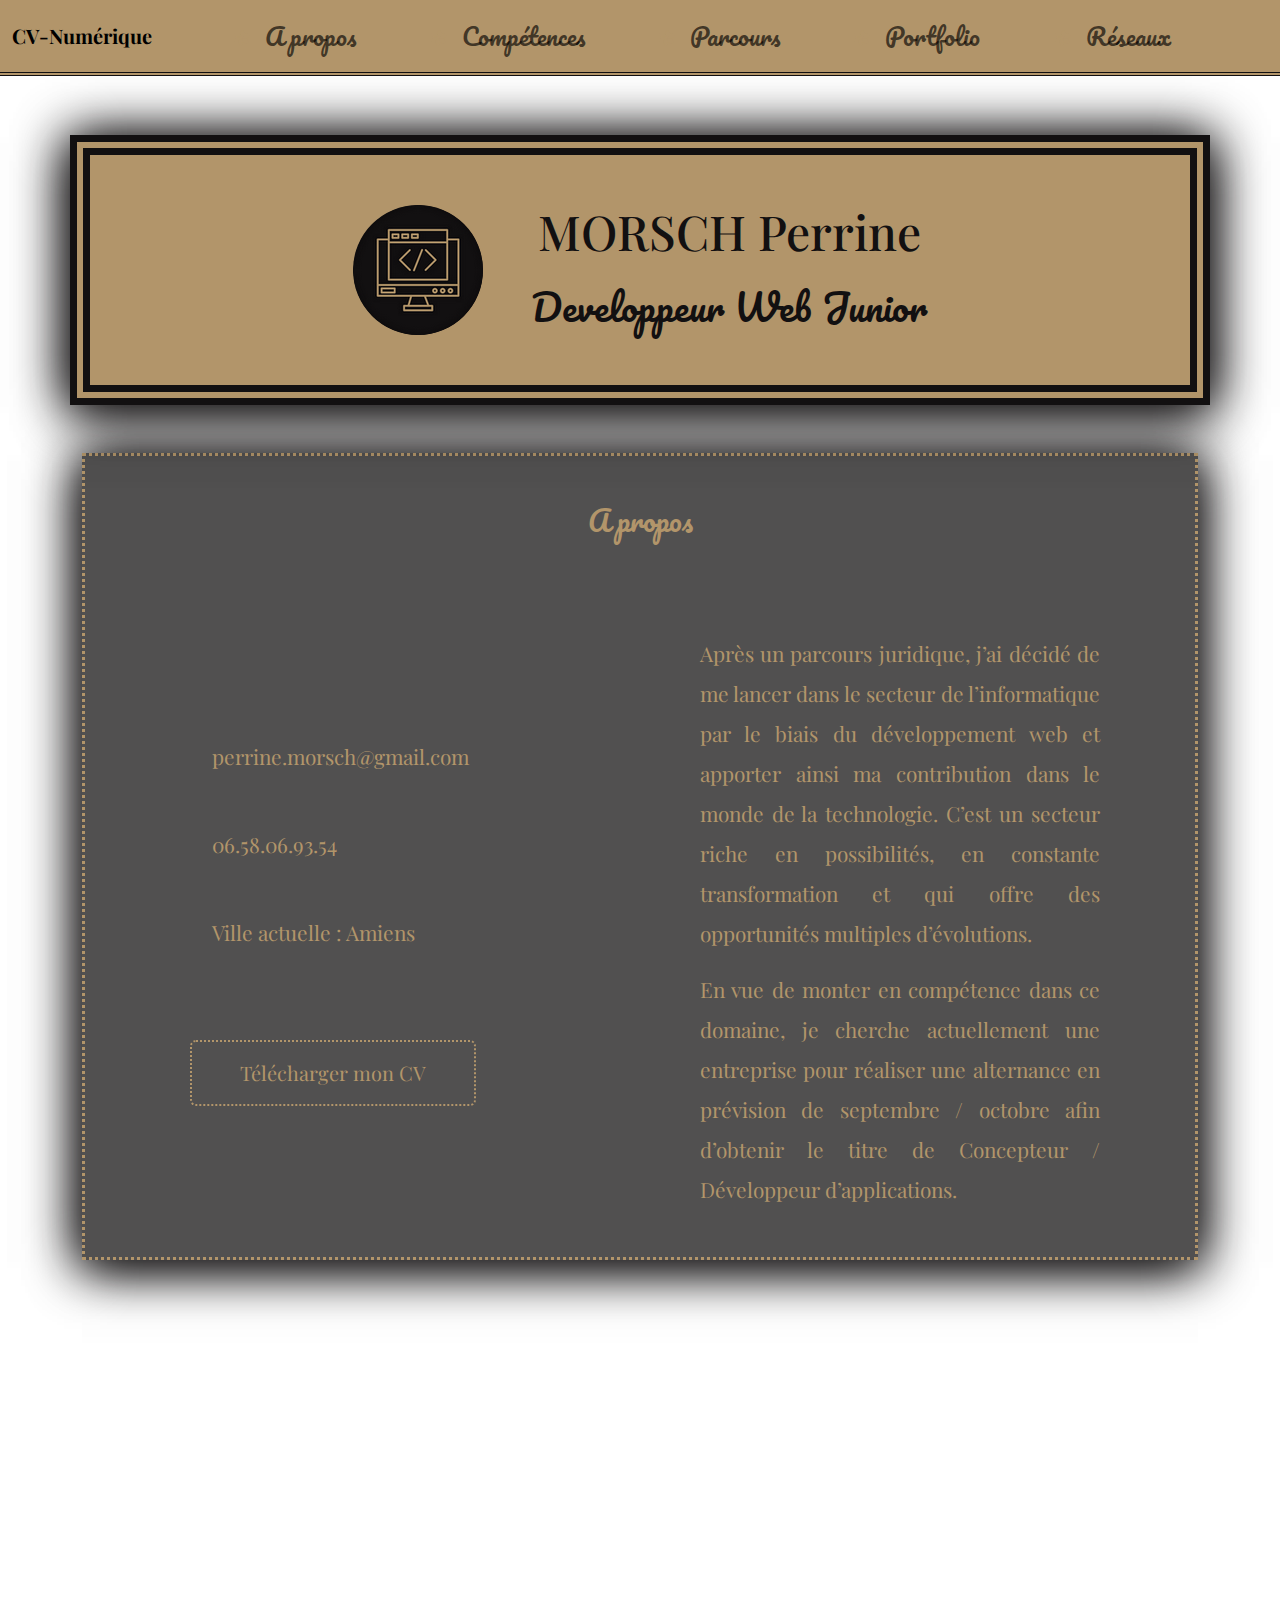
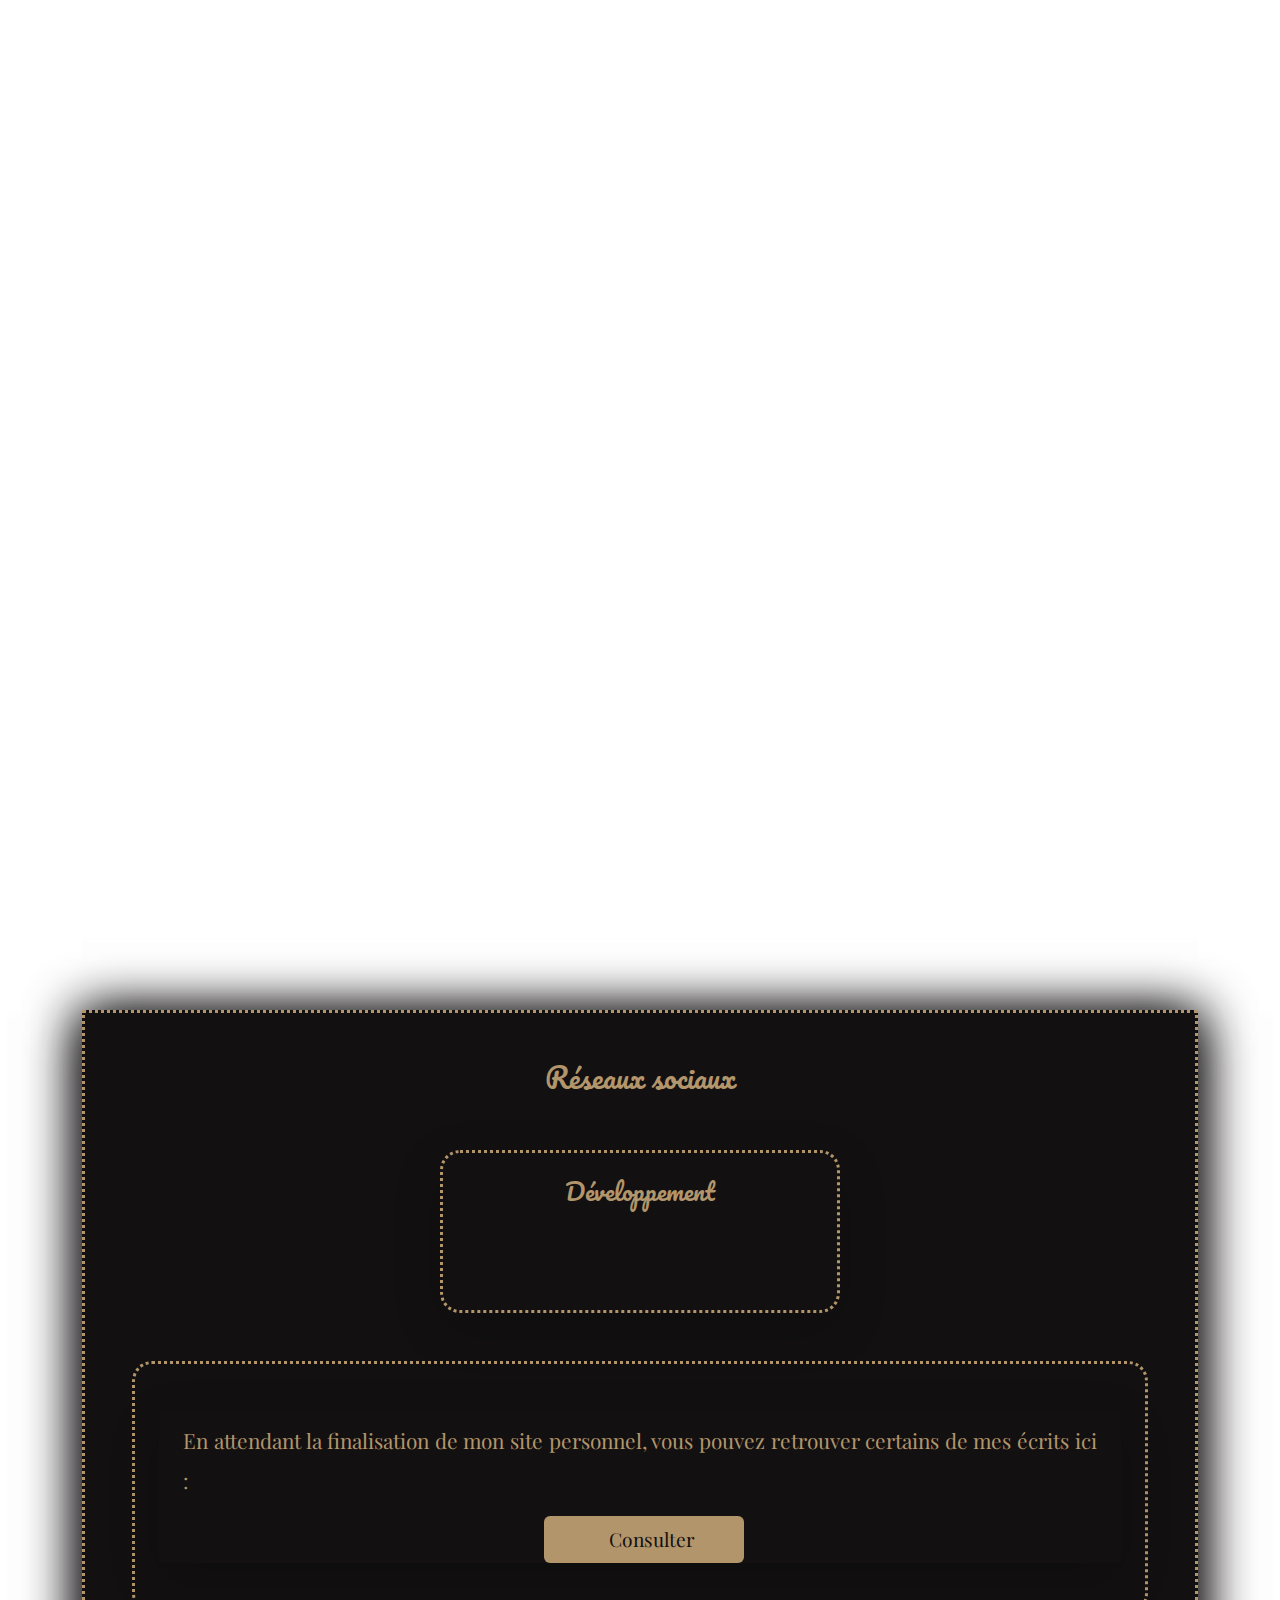
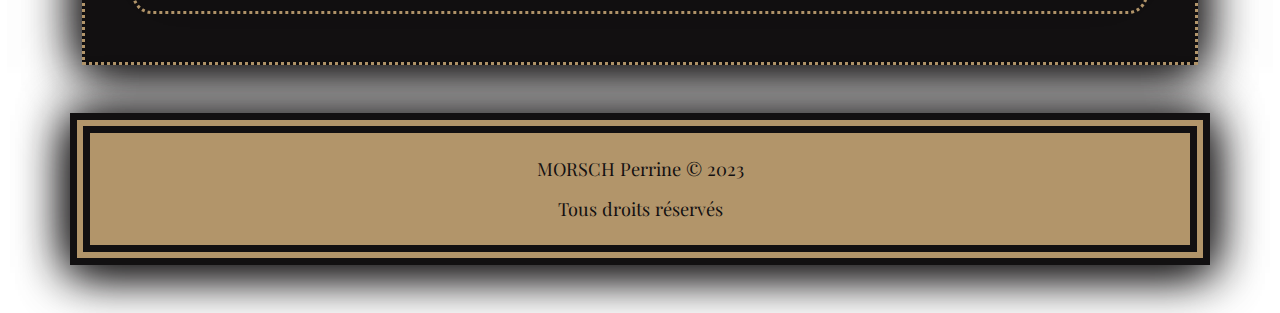
==== commit 52c640ec: "suite" ====
--- a/index.html
+++ b/index.html
@@ -16,7 +16,7 @@
         crossorigin="anonymous" referrerpolicy="no-referrer" />
     <link rel="stylesheet" href="./public/assets/css/general.css">
     <link rel="stylesheet" href="./public/assets/css/style.css">
-    <title>CV Numérique - Morsch Perrine</title>
+    <title>CV Numérique - Développeur Web - Morsch Perrine</title>
 </head>
 
 <body>
@@ -60,7 +60,7 @@
             <div class="row">
                 <div class="col nameSection py-5 d-flex justify-content-evenly align-items-center">
                     <div class="d-flex flex-column flex-md-row justify-content-evenly align-items-center">
-                        <img src="./public/assets/img/codage.png" class="mainIcon" alt="">
+                        <img src="./public/assets/img/main-icons/codage.webp" class="mainIcon" alt="">
                         <div class="mt-3 mt-md-0 ms-md-5">
                             <h1 class="text-center mb-4">MORSCH Perrine</h1>
                             <h2 class="text-center">Developpeur Web Junior</h2>
@@ -71,152 +71,157 @@
 
             <!-- A PROPOS -->
             <section id="about" class="my-5">
-                <div class="row justify-content-around align-items-center bg-darkLight">
-                    <h3 class="text-center my-5">A propos</h3>
-                    <div class="col-12 col-lg-4">
-                        <div class="d-flex flex-column justify-content-center align-items-center infoContact mt-5">
-                            <ul class="contact">
-                                <li class="mb-5"><a href="mailto: perrine.morsch@gmail.com" class="d-flex"><i
-                                            class="fa-regular fa-envelope infoIcon me-3"></i>perrine.morsch@gmail.com</a>
-                                </li>
-                                <li class="mb-5"><a href="tel:0658069354" class="d-flex"><i
-                                            class="fa-solid fa-mobile-screen infoIcon me-3"></i>06.58.06.93.54</a></li>
-                                <li class="d-flex mb-4"><i
-                                        class="fa-sharp fa-solid fa-location-dot infoIcon me-3"></i>Ville actuelle :
-                                    Amiens</li>
-                            </ul>
-                            <div class="my-md-5">
-                                <a href="./public/assets/download/cv-morsch-perrine.pdf"
-                                    class="btn downloadCv py-3 px-5 fs-5" target="_blank"
-                                    rel="noopener noreferrer">Télécharger mon CV</a>
-                            </div>
-                        </div>
-                    </div>
-                    <div class="col-12 col-lg-5">
-                        <div class="px-4 my-5">
-                            <p>Après un parcours juridique, j’ai décidé de me lancer dans le secteur de l’informatique
-                                par le biais du développement web et apporter ainsi
-                                ma contribution dans le monde de la technologie. C’est un secteur riche en possibilités,
-                                en constante transformation et qui offre des opportunités
-                                multiples d’évolutions.</p>
-                            <p>En vue de monter en compétence dans ce domaine, je cherche actuellement une entreprise
-                                pour réaliser une alternance en prévision de septembre / octobre afin d’obtenir le titre
-                                de Concepteur / Développeur d’applications. </p>
-                        </div>
-                    </div>
-                </div>
-                <div class="row">
-                    <div class="col">
-
+                <div class="bg-darkLight section leftSection">
+                    <div class="row justify-content-around align-items-center">
+                        <h3 class="text-center my-5">A propos</h3>
+                        <div class="col-12 col-lg-4 order-2 order-lg-1">
+                            <div class="d-flex flex-column justify-content-center align-items-center infoContact mt-4 mt-lg-5">
+                                <ul class="contact">
+                                    <li class="mb-5"><a href="mailto: perrine.morsch@gmail.com" class="d-flex"><i
+                                                class="fa-regular fa-envelope infoIcon me-3"></i>perrine.morsch@gmail.com</a>
+                                    </li>
+                                    <li class="mb-5"><a href="tel:0658069354" class="d-flex"><i
+                                                class="fa-solid fa-mobile-screen infoIcon me-3"></i>06.58.06.93.54</a>
+                                    </li>
+                                    <li class="d-flex mb-4"><i
+                                            class="fa-sharp fa-solid fa-location-dot infoIcon me-3"></i>Ville actuelle :
+                                        Amiens</li>
+                                </ul>
+                                <div class="mb-2 mb-md-5 mt-md-5">
+                                    <a href="./public/assets/download/cv-morsch-perrine.pdf"
+                                        class="btn downloadCv py-3 px-5 fs-5" target="_blank"
+                                        rel="noopener noreferrer">Télécharger mon CV</a>
+                                </div>
+                            </div>
+                        </div>
+                        <div class="col-12 col-lg-5 order-1 order-lg-2">
+                            <div class="px-4 my-lg-5">
+                                <p>Après un parcours juridique, j’ai décidé de me lancer dans le secteur de
+                                    l’informatique
+                                    par le biais du développement web et apporter ainsi
+                                    ma contribution dans le monde de la technologie. C’est un secteur riche en
+                                    possibilités,
+                                    en constante transformation et qui offre des opportunités
+                                    multiples d’évolutions.</p>
+                                <p>En vue de monter en compétence dans ce domaine, je cherche actuellement une
+                                    entreprise
+                                    pour réaliser une alternance en prévision de septembre / octobre afin d’obtenir le
+                                    titre
+                                    de Concepteur / Développeur d’applications. </p>
+                            </div>
+                        </div>
                     </div>
                 </div>
             </section>
 
             <!-- COMPETENCES -->
             <section id="skills" class="my-5">
-                <div class="row justify-content-around">
-                    <h3 class="text-center mt-5 mb-3">Compétences</h3>
-
-                    <div class="col-12 col-md-4">
-                        <div class="d-flex flex-column align-items-center justify-content-center my-5">
-                            <h4 class="pt-lg-5">Outils</h4>
-                            <ul class="tools mt-md-4 mt-lg-5">
-                                <li>Figma</li>
-                                <li>Visual Studio Code</li>
-                                <li>Git</li>
-                                <li>Laragon</li>
-                                <li>PHPMyAdmin</li>
-                                <li>Looping</li>
-                            </ul>
-                        </div>
-                    </div>
-
-                    <div class="col-12 col-md-4">
-                        <div class="d-flex flex-column align-items-center justify-content-center my-lg-5">
-                            <h4 class="pt-md-5 pt-lg-0 mb-lg-5">Langages</h4>
-                            <div class="containerLanguages mt-5 mt-md-3">
-                                <div class="btnLanguages d-flex justify-content-center align-items-center">
-                                    <img src="./public/assets/img/code.png" class="iconLanguages"
-                                        title="Cliquez ici pour découvrir ou fermer les langages" alt="icone code">
-                                </div>
-
-                                <div class="d-flex justify-content-center align-items-center languagesMenu html">
-                                    <img src="./public/assets/img/html-5.png" class="iconLanguages" title="HTML"
-                                        alt="icone html">
-                                </div>
-                                <div class="d-flex justify-content-center align-items-center languagesMenu css">
-                                    <img src="./public/assets/img/css-3.png" class="iconLanguages" title="CSS"
-                                        alt="icone css">
-                                </div>
-                                <div class="d-flex justify-content-center align-items-center languagesMenu js">
-                                    <img src="./public/assets/img/js.png" class="iconLanguages" title="Javascript"
-                                        alt="icone js">
-                                </div>
-                                <div class="d-flex justify-content-center align-items-center languagesMenu php">
-                                    <img src="./public/assets/img/php.png" class="iconLanguages" title="PHP"
-                                        alt="icone php">
-                                </div>
-                                <div class="d-flex justify-content-center align-items-center languagesMenu sql">
-                                    <img src="./public/assets/img/mysql.png" class="iconLanguages" title="MySQL"
-                                        alt="icone mysql">
-                                </div>
-                            </div>
-                        </div>
-                    </div>
-
-                    <div class="col-12 col-lg-4">
+                <div class="bg-darkDark section rightSection">
+                    <div class="row justify-content-around">
+                        <h3 class="text-center mt-5 mb-3">Compétences</h3>
+
+                        <div class="col-12 col-md-4">
+                            <div class="d-flex flex-column align-items-center justify-content-center my-5">
+                                <h4 class="pt-lg-5">Outils</h4>
+                                <ul class="tools mt-md-4 mt-lg-5">
+                                    <li>Figma</li>
+                                    <li>Visual Studio Code</li>
+                                    <li>Git</li>
+                                    <li>Laragon</li>
+                                    <li>PHPMyAdmin</li>
+                                    <li>Looping</li>
+                                </ul>
+                            </div>
+                        </div>
+
+                        <div class="col-12 col-md-4">
+                            <div class="d-flex flex-column align-items-center justify-content-center my-lg-5">
+                                <h4 class="pt-md-5 pt-lg-0 mb-lg-5">Langages</h4>
+                                <div class="containerLanguages mt-5 mt-md-3">
+                                    <div class="btnLanguages d-flex justify-content-center align-items-center">
+                                        <img src="./public/assets/img/code.png" class="iconLanguages"
+                                            title="Cliquez ici pour découvrir ou fermer les langages" alt="icone code">
+                                    </div>
+
+                                    <div class="d-flex justify-content-center align-items-center languagesMenu html">
+                                        <img src="./public/assets/img/html-5.png" class="iconLanguages" title="HTML"
+                                            alt="icone html">
+                                    </div>
+                                    <div class="d-flex justify-content-center align-items-center languagesMenu css">
+                                        <img src="./public/assets/img/css-3.png" class="iconLanguages" title="CSS"
+                                            alt="icone css">
+                                    </div>
+                                    <div class="d-flex justify-content-center align-items-center languagesMenu js">
+                                        <img src="./public/assets/img/js.png" class="iconLanguages" title="Javascript"
+                                            alt="icone js">
+                                    </div>
+                                    <div class="d-flex justify-content-center align-items-center languagesMenu php">
+                                        <img src="./public/assets/img/php.png" class="iconLanguages" title="PHP"
+                                            alt="icone php">
+                                    </div>
+                                    <div class="d-flex justify-content-center align-items-center languagesMenu sql">
+                                        <img src="./public/assets/img/mysql.png" class="iconLanguages" title="MySQL"
+                                            alt="icone mysql">
+                                    </div>
+                                </div>
+                            </div>
+                        </div>
+
+                        <div class="col-12 col-lg-4">
+                            <div
+                                class="d-flex flex-column align-items-center justify-content-center my-5 me-lg-3 mx-3 mx-lg-0">
+                                <h4 class="pt-3 pt-lg-5">Autres</h4>
+                                <ul class="others mt-4 mt-lg-5">
+                                    <li><span>Framework</span> : Bootstrap</li>
+                                    <li><span>CMS</span> : Wordpress</li>
+                                    <li><span>Systèmes</span> : Windows, Linux</li>
+                                    <li><span>Langues</span> : Anglais / Allemand</li>
+                                    <li><span>Autres</span> : SEO, outils bureautiques (word, powerpoint, etc)</li>
+                                </ul>
+                            </div>
+                        </div>
+
+                    </div>
+
+                    <div class="row justify-content-center">
+                        <hr>
+                        <h4 class="text-center mt-4 mb-5">Objectifs 2023-2024</h4>
                         <div
-                            class="d-flex flex-column align-items-center justify-content-center my-5 me-lg-3 mx-3 mx-lg-0">
-                            <h4 class="pt-3 pt-lg-5">Autres</h4>
-                            <ul class="others mt-4 mt-lg-5">
-                                <li><span>Framework</span> : Bootstrap</li>
-                                <li><span>CMS</span> : Wordpress</li>
-                                <li><span>Systèmes</span> : Windows, Linux</li>
-                                <li><span>Langues</span> : Anglais / Allemand</li>
-                                <li><span>Autres</span> : SEO, outils bureautiques (word, powerpoint, etc)</li>
-                            </ul>
-                        </div>
-                    </div>
-
-                </div>
-
-                <div class="row justify-content-center">
-                    <hr>
-                    <h4 class="text-center mt-4 mb-5">Objectifs 2023-2024</h4>
-                    <div
-                        class="col-12 col-lg-5 d-flex flex-column flex-md-row justify-content-evenly align-items-center mb-5">
-                        <h5><span>Langages :</span></h5>
-                        <i class="fa-brands fa-java objectiveIcon my-3 my-lg-0" title="Java"></i>
-                        <i class="fa-brands fa-python objectiveIcon" title="Python"></i>
-                    </div>
-                    <div
-                        class="col-12 col-lg-5 d-flex flex-column flex-md-row justify-content-evenly align-items-center mb-5">
-                        <h5><span>Frameworks :</span></h5>
-                        <i class="fa-brands fa-symfony objectiveIcon my-3 my-lg-0" title="Symfony"></i>
-                        <i class="fa-brands fa-node objectiveIcon mb-3 mb-lg-0" title="Node.js"></i>
-                        <i class="fa-brands fa-react objectiveIcon" title="React / React Native"></i>
-                    </div>
-                </div>
-
-                <div class="row justify-content-center">
-                    <hr>
-                    <div class="col d-flex flex-column align-items-center justify-content-center">
-                        <h4 class="mt-4">Savoir-être</h4>
-                        <div class="d-flex flex-column flex-md-row justify-content-around personnalityField mt-4 mb-5">
-                            <div class="d-flex flex-column align-items-center mb-4 mb-md-0">
-                                <img src="./public/assets/img/question.png" class="img-fluid personnalityIcon"
-                                    alt="Icone représentant la curiosité">
-                                <small>Curiosité</small>
-                            </div>
-                            <div class="d-flex flex-column align-items-center mb-4 mb-md-0">
-                                <img src="./public/assets/img/montagne.png" class="img-fluid personnalityIcon"
-                                    alt="Icone représentant la persévérance">
-                                <small>Persévérance</small>
-                            </div>
-                            <div class="d-flex flex-column align-items-center">
-                                <img src="./public/assets/img/homme-de-genie.png" class="img-fluid personnalityIcon"
-                                    alt="Icone représentant la rigueur">
-                                <small>Rigueur</small>
+                            class="col-12 col-lg-5 d-flex flex-column flex-md-row justify-content-evenly align-items-center mb-5">
+                            <h5><span>Langages :</span></h5>
+                            <i class="fa-brands fa-java objectiveIcon my-3 my-lg-0" title="Java"></i>
+                            <i class="fa-brands fa-python objectiveIcon" title="Python"></i>
+                        </div>
+                        <div
+                            class="col-12 col-lg-5 d-flex flex-column flex-md-row justify-content-evenly align-items-center mb-5">
+                            <h5><span>Frameworks :</span></h5>
+                            <i class="fa-brands fa-symfony objectiveIcon my-3 my-lg-0" title="Symfony"></i>
+                            <i class="fa-brands fa-node objectiveIcon mb-3 mb-lg-0" title="Node.js"></i>
+                            <i class="fa-brands fa-react objectiveIcon" title="React / React Native"></i>
+                        </div>
+                    </div>
+
+                    <div class="row justify-content-center">
+                        <hr>
+                        <div class="col d-flex flex-column align-items-center justify-content-center">
+                            <h4 class="mt-4">Savoir-être</h4>
+                            <div
+                                class="d-flex flex-column flex-md-row justify-content-around personnalityField mt-4 mb-5">
+                                <div class="d-flex flex-column align-items-center mb-4 mb-md-0">
+                                    <img src="./public/assets/img/question.png" class="img-fluid personnalityIcon"
+                                        alt="Icone représentant la curiosité">
+                                    <small>Curiosité</small>
+                                </div>
+                                <div class="d-flex flex-column align-items-center mb-4 mb-md-0">
+                                    <img src="./public/assets/img/personnality-icons/montagne.webp" class="img-fluid personnalityIcon"
+                                        alt="Icone représentant la persévérance">
+                                    <small>Persévérance</small>
+                                </div>
+                                <div class="d-flex flex-column align-items-center">
+                                    <img src="./public/assets/img/personnality-icons/homme-de-genie.webp" class="img-fluid personnalityIcon"
+                                        alt="Icone représentant la rigueur">
+                                    <small>Rigueur</small>
+                                </div>
                             </div>
                         </div>
                     </div>
@@ -224,105 +229,111 @@
             </section>
 
             <!-- PARCOURS -->
-            <section class="my-5">
-                <div class="row bg-darkLight" id="journey">
-                    <div class="col d-flex flex-column align-items-center justify-content-center">
-                        <h3 class="my-5">Parcours</h3>
-                        <small class="fs-3 mb-4" id="date">2022/2023</small>
-
-                        <!-- 2022/2023 -->
-                        <div class="journeyDescription py-4 px-4 mx-5">
-                            <h4 class="text-center mt-2"><img src="./public/assets/img/graduation-hat.png" class="me-3"
-                                    alt="">Developpeur Web & Web Mobile</h4>
-                            <h5 class="text-center mt-4 mb-5">La Manu, Ecole Supérieure des Métiers du Numérique, à
-                                Amiens (80)
-                            </h5>
-                            <ul>
-                                <li>Apprentissage des langages HTML, CSS, JS, PHP, MySQL</li>
-                                <li>Prise en main du framework Bootstrap</li>
-                                <li>Prise en main de Wordpress, du theme builder DIVI & création d'un thème en php</li>
-                                <li>Utilisation de fichiers JSON & XML</li>
-                                <li>Programmation orientée objet et utilisation du modèle MVC</li>
-                                <li>Création de base de données avec la méthode Merise</li>
-
-                                <li class="mt-4">Utilisation de la méthode AGILE</li>
-                                <li>Veille technologique / benchmark</li>
-                                <li>Réalisation de maquettes avec l'outil Figma</li>
-                                <li>Utilisation des outils tel que Git, Looping, Laragon, PHPMyAdmin, Visual Studio Code
-                                </li>
-
-                                <li class="mt-4">Réalisation d'un projet final de site Web à présenter devant un jury
-                                    avec rédaction d'un dossier contenant le cahier des charges et les spécifications
-                                    techniques du projet</li>
-                            </ul>
-                        </div>
-
-                        <!-- Depuis 2018 -->
-                        <div class="journeyDescription py-4 px-4 mx-5 d-none">
-                            <h4 class="text-center mt-2"><img src="./public/assets/img/quill-drawing-a-line.png"
-                                    class="me-3" alt="">Ecrivain</h4>
-                            <h5 class="text-center mt-4 mb-5">
-                            </h5>
-                            <ul>
-                                <li>Concevoir un projet d'écriture</li>
-                                <li>Recueillir des informations préalables à l'écriture</li>
-                                <li>Ecrire des romans, nouvelles, contes (registre Science-Fiction / Fantasy /
-                                    Fantastique)</li>
-                                <li>Présenter le texte pour avis, correction, réécriture et apporter modifications
-                                    nécessaires</li>
-                            </ul>
-                        </div>
-
-                        <!-- 2016 -->
-                        <div class="journeyDescription py-4 px-4 mx-5 d-none">
-                            <h4 class="text-center mt-2"><img src="./public/assets/img/graduation-hat.png" class="me-3"
-                                    alt="">Licence de Science Politique</h4>
-                            <h5 class="text-center mt-4 mb-5">Université de Picardie Jules Verne, à Amiens (80)
-                            </h5>
-                            <ul>
-                                <li>Sociologie des institutions</li>
-                                <li>Analyse des politiques publiques</li>
-                                <li>Théorie politique</li>
-                                <li>Vie politique et politique de la ville</li>
-                                <li>Organisations politiques</li>
-                                <li>Politique comparée</li>
-                                <li>Politique européenne</li>
-                                <li>Politique sociale</li>
-                                <li>Politiques territoriales</li>
-                                <li>Sociologie des médias et de la communication</li>
-                            </ul>
-                        </div>
-
-                        <!-- 2013 -->
-                        <div class="journeyDescription py-4 px-4 mx-5 d-none">
-                            <h4 class="text-center mt-2"><img src="./public/assets/img/graduation-hat.png" class="me-3"
-                                    alt="">Deug de Droit</h4>
-                            <h5 class="text-center mt-4 mb-5">Université de Picardie Jules Verne, à Amiens (80)
-                            </h5>
-                            <ul>
-                                <li>Droit constitutionnel</li>
-                                <li>Droit communautaire</li>
-                                <li>Droit pénal</li>
-                                <li>Droit civil (biens, famille, obligations, contrats)</li>
-                                <li>Droit administratif</li>
-                                <li>Institutions juridictionnelles et administratives</li>
-                                <li>Finances publiques</li>
-                                <li>Procédure pénale</li>
-                                <li>Relations internationales</li>
-                            </ul>
-                        </div>
-
-                        <!-- 2010 -->
-                        <div class="journeyDescription py-4 px-4 mx-5 d-none">
-                            <h4 class="text-center mt-2"><img src="./public/assets/img/premium-badge.png" class="me-3"
-                                    alt="">Bac Littéraire</h4>
-                            <h5 class="text-center mt-4 mb-5">Lycée Pierre de la Ramée, à Saint-Quentin (02)
-                            </h5>
-                        </div>
-
-                        <div class="stepJourney mt-4 mb-3">
-                            <input type="range" class="form-range" value="0" min="0" max="4"
-                                aria-label="Défilement du parcours" id="stepJourney">
+            <section class="my-5" id="journey">
+                <div class="bg-darkLight section leftSection">
+                    <div class="row">
+                        <div class="col d-flex flex-column align-items-center justify-content-center">
+                            <h3 class="my-5">Parcours</h3>
+                            <small class="fs-3 mb-4" id="date">2022/2023</small>
+
+                            <!-- 2022/2023 -->
+                            <div class="journeyDescription py-4 px-1 px-md-4 mx-5">
+                                <h4 class="text-center mt-2"><img src="./public/assets/img/graduation-hat.png"
+                                        class="me-3" alt="">Developpeur Web & Web Mobile</h4>
+                                <h5 class="text-center mt-4 mb-5">La Manu, Ecole Supérieure des Métiers du Numérique, à
+                                    Amiens (80)
+                                </h5>
+                                <ul>
+                                    <li>Apprentissage des langages HTML, CSS, JS, PHP, MySQL</li>
+                                    <li>Prise en main du framework Bootstrap</li>
+                                    <li>Prise en main de Wordpress, du theme builder DIVI & création d'un thème en php
+                                    </li>
+                                    <li>Utilisation de fichiers JSON & XML</li>
+                                    <li>Programmation orientée objet et utilisation du modèle MVC</li>
+                                    <li>Création de base de données avec la méthode Merise</li>
+
+                                    <li class="mt-4">Utilisation de la méthode AGILE</li>
+                                    <li>Veille technologique / benchmark</li>
+                                    <li>Réalisation de maquettes avec l'outil Figma</li>
+                                    <li>Utilisation des outils tel que Git, Looping, Laragon, PHPMyAdmin, Visual Studio
+                                        Code
+                                    </li>
+
+                                    <li class="mt-4">Réalisation d'un projet final de site Web à présenter devant un
+                                        jury
+                                        avec rédaction d'un dossier contenant le cahier des charges et les
+                                        spécifications
+                                        techniques du projet</li>
+                                </ul>
+                            </div>
+
+                            <!-- Depuis 2018 -->
+                            <div class="journeyDescription py-4 px-4 mx-5 d-none">
+                                <h4 class="text-center mt-2"><img src="./public/assets/img/quill-drawing-a-line.png"
+                                        class="me-3" alt="">Ecrivain</h4>
+                                <h5 class="text-center mt-4 mb-5">
+                                </h5>
+                                <ul>
+                                    <li>Concevoir un projet d'écriture</li>
+                                    <li>Recueillir des informations préalables à l'écriture</li>
+                                    <li>Ecrire des romans, nouvelles, contes (registre Science-Fiction / Fantasy /
+                                        Fantastique)</li>
+                                    <li>Présenter le texte pour avis, correction, réécriture et apporter modifications
+                                        nécessaires</li>
+                                </ul>
+                            </div>
+
+                            <!-- 2016 -->
+                            <div class="journeyDescription py-4 px-4 mx-5 d-none">
+                                <h4 class="text-center mt-2"><img src="./public/assets/img/graduation-hat.png"
+                                        class="me-3" alt="">Licence de Science Politique</h4>
+                                <h5 class="text-center mt-4 mb-5">Université de Picardie Jules Verne, à Amiens (80)
+                                </h5>
+                                <ul>
+                                    <li>Sociologie des institutions</li>
+                                    <li>Analyse des politiques publiques</li>
+                                    <li>Théorie politique</li>
+                                    <li>Vie politique et politique de la ville</li>
+                                    <li>Organisations politiques</li>
+                                    <li>Politique comparée</li>
+                                    <li>Politique européenne</li>
+                                    <li>Politique sociale</li>
+                                    <li>Politiques territoriales</li>
+                                    <li>Sociologie des médias et de la communication</li>
+                                </ul>
+                            </div>
+
+                            <!-- 2013 -->
+                            <div class="journeyDescription py-4 px-4 mx-5 d-none">
+                                <h4 class="text-center mt-2"><img src="./public/assets/img/graduation-hat.png"
+                                        class="me-3" alt="">Deug de Droit</h4>
+                                <h5 class="text-center mt-4 mb-5">Université de Picardie Jules Verne, à Amiens (80)
+                                </h5>
+                                <ul>
+                                    <li>Droit constitutionnel</li>
+                                    <li>Droit communautaire</li>
+                                    <li>Droit pénal</li>
+                                    <li>Droit civil (biens, famille, obligations, contrats)</li>
+                                    <li>Droit administratif</li>
+                                    <li>Institutions juridictionnelles et administratives</li>
+                                    <li>Finances publiques</li>
+                                    <li>Procédure pénale</li>
+                                    <li>Relations internationales</li>
+                                </ul>
+                            </div>
+
+                            <!-- 2010 -->
+                            <div class="journeyDescription py-4 px-4 mx-5 d-none">
+                                <h4 class="text-center mt-2"><img src="./public/assets/img/premium-badge.png"
+                                        class="me-3" alt="">Bac Littéraire</h4>
+                                <h5 class="text-center mt-4 mb-5">Lycée Pierre de la Ramée, à Saint-Quentin (02)
+                                </h5>
+                            </div>
+
+                            <div class="stepJourney mt-4 mb-3">
+                                <input type="range" class="form-range" value="0" min="0" max="4"
+                                    aria-label="Défilement du parcours" id="stepJourney">
+                            </div>
                         </div>
                     </div>
                 </div>
@@ -330,30 +341,34 @@
 
             <!-- CENTRE D'INTERETS -->
             <section id="hobbies" class="my-5">
-                <div class="row justify-content-around align-items-center bg-darkDark">
-                    <div class="col-12 col-lg-3">
-                        <h3 class="text-center mt-4 mt-lg-0">Centres d'intérêt</h3>
-                    </div>
-                    <div class="col-12 col-lg-1">
-                        <div class="d-flex flex-lg-column justify-content-around">
-                            <input type="image" src="./public/assets/img/programming2.png"
-                                class="programmingHobby hobby active my-4"
-                                alt="Icone représentant la programmation informatique" value= />
-                            <input type="image" src="./public/assets/img/lecriture.png"
-                                alt="Icone représentant l'écriture" class="writtingHobby hobby my-4" value= />
-                            <input type="image" src="./public/assets/img/jeu-video.png"
-                                alt="Icone représentant les jeux vidéo" class="gamesHobby hobby my-4" value= />
-                        </div>
-                    </div>
-                    <div class="col-12 col-lg-2 d-flex justify-content-center">
-                        <h4 class="titleHobby fs-3">Code</h4>
-                    </div>
-                    <div class="col-12 col-lg-6">
-                        <div class="hobbiesDescription mx-2 mb-2 mx-lg-0 mb-lg-0 me-lg-5">
-                            <p class="mx-3" id="textHobby">Passionnée par le code depuis que j’en ai découvert les bases
-                                dans le développement web, j’aime explorer de nouvelles possibilités et découvrir
-                                de nouvelles techniques en autodidacte pour améliorer mon niveau dans ce domaine. Je me
-                                lance des défis de projet personnel pendant mes heures libres.</p>
+                <div class="bg-darkDark section rightSection">
+                    <div class="row justify-content-around align-items-center">
+                        <div class="col-12 col-lg-3">
+                            <h3 class="text-center mt-4 mt-lg-0">Centres d'intérêt</h3>
+                        </div>
+                        <div class="col-12 col-lg-1">
+                            <div class="d-flex flex-lg-column justify-content-around">
+                                <input type="image" src="./public/assets/img/programming2.png"
+                                    class="programmingHobby hobby active my-4"
+                                    alt="Icone représentant la programmation informatique" value= />
+                                <input type="image" src="./public/assets/img/hobbies-icons/lecriture.webp"
+                                    alt="Icone représentant l'écriture" class="writtingHobby hobby my-4" value= />
+                                <input type="image" src="./public/assets/img/hobbies-icons/jeu-video.webp"
+                                    alt="Icone représentant les jeux vidéo" class="gamesHobby hobby my-4" value= />
+                            </div>
+                        </div>
+                        <div class="col-12 col-lg-2 d-flex justify-content-center">
+                            <h4 class="titleHobby fs-3">Code</h4>
+                        </div>
+                        <div class="col-12 col-lg-6">
+                            <div class="hobbiesDescription mx-2 mb-2 mx-lg-0 mb-lg-0 me-lg-5">
+                                <p class="mx-3" id="textHobby">Passionnée par le code depuis que j’en ai découvert les
+                                    bases
+                                    dans le développement web, j’aime explorer de nouvelles possibilités et découvrir
+                                    de nouvelles techniques en autodidacte pour améliorer mon niveau dans ce domaine. Je
+                                    me
+                                    lance des défis de projet personnel pendant mes heures libres.</p>
+                            </div>
                         </div>
                     </div>
                 </div>
@@ -361,63 +376,69 @@
 
             <!-- PORTFOLIO -->
             <section id="portfolio" class="my-5">
-                <div class="row justify-content-around bg-darkLight">
-                    <h3 class="text-center my-5">Portfolio</h3>
-
-                    <div class="col-12 col-md-4 d-flex justify-content-center">
-                        <div class="divPortfolioImg py-5 px-5 mb-4 mb-lg-5">
-                            <img src="./public/assets/img/portfolio.png" class="img-fluid" alt="icone de portfolio">
-                        </div>
-                    </div>
-                    <div class="col-12 col-md-6 d-flex flex-column justify-content-evenly align-items-center">
-                        <div class="mx-3">
-                            <p>Pour voir mes réalisations, veuillez cliquer sur ce lien :</p>
-                        </div>
-                        <div>
-                            <a href="./portfolio.html" class="btn btnPortfolio fs-5 px-5 py-3 mb-3 mb-md-5"><i class="fa-solid fa-eye me-3"></i>Consulter</a>
+                <div class="bg-darkLight section leftSection">
+                    <div class="row justify-content-around">
+                        <h3 class="text-center my-5">Portfolio</h3>
+
+                        <div class="col-12 col-md-4 d-flex justify-content-center">
+                            <div class="divPortfolioImg py-5 px-5 mb-4 mb-lg-5">
+                                <img src="./public/assets/img/portfolio.png" class="img-fluid" alt="icone de portfolio">
+                            </div>
+                        </div>
+                        <div class="col-12 col-md-6 d-flex flex-column justify-content-evenly align-items-center">
+                            <div class="mx-3">
+                                <p>Pour voir mes réalisations, veuillez cliquer sur ce lien :</p>
+                            </div>
+                            <div>
+                                <a href="./portfolio.html" class="btn btnPortfolio fs-5 px-5 py-3 mb-3 mb-md-5"><i
+                                        class="fa-solid fa-eye me-3"></i>Consulter</a>
+                            </div>
                         </div>
                     </div>
                 </div>
             </section>
 
             <section id="socialNetwork" class="my-5">
-                <div class="row justify-content-around bg-darkDark">
-                    <h3 class="text-center mt-5">Réseaux sociaux</h3>
-
-                    <!-- DEV -->
-                    <div class="col-12 col-lg-5">
-                        <article class="shadow-lg mx-4 mt-5 mb-4 mb-lg-5">
-                            <h4 class="text-center pt-4">Développement</h4>
-                            <div class="d-flex justify-content-around py-5">
-                                <a href="https://github.com/Xenophee" target="_blank" rel="noopener noreferrer"
-                                    title="Github"><i class="fa-brands fa-github socialNetworkIcon"></i></a>
-                                <a href="https://www.linkedin.com/in/perrine-morsch-54047b266/" target="_blank"
-                                    rel="noopener noreferrer" title="Linkedin"><i
-                                        class="fa-brands fa-linkedin socialNetworkIcon"></i></a>
-                            </div>
-                        </article>
-                    </div>
-
-                    <!-- ECRITURE -->
-                    <div class="col-11">
-                        <article class="mb-5">
-                            <div class="d-flex flex-column justify-content-center align-items-center shadow-lg mx-4 mt-lg-5 mb-4 mb-lg-5">
-                                <p class="mt-2 mx-4">En attendant la finalisation de mon site personnel, vous pouvez
-                                    retrouver certains de mes écrits ici : </p>
-                                <a href="https://www.atelierdesauteurs.com/author/420921051/xenophee"
+                <div class="bg-darkDark section rightSection">
+                    <div class="row justify-content-around">
+                        <h3 class="text-center mt-5">Réseaux sociaux</h3>
+
+                        <!-- DEV -->
+                        <div class="col-12 col-lg-5">
+                            <article class="shadow-lg mx-4 mt-5 mb-4 mb-lg-5">
+                                <h4 class="text-center pt-4">Développement</h4>
+                                <div class="d-flex justify-content-around py-5">
+                                    <a href="https://github.com/Xenophee" target="_blank" rel="noopener noreferrer"
+                                        title="Github"><i class="fa-brands fa-github socialNetworkIcon"></i></a>
+                                    <a href="https://www.linkedin.com/in/perrine-morsch-54047b266/" target="_blank"
+                                        rel="noopener noreferrer" title="Linkedin"><i
+                                            class="fa-brands fa-linkedin socialNetworkIcon"></i></a>
+                                </div>
+                            </article>
+                        </div>
+
+                        <!-- ECRITURE -->
+                        <div class="col-11">
+                            <article class="mb-5">
+                                <div
+                                    class="d-flex flex-column justify-content-center align-items-center shadow-lg mx-4 mt-lg-5 mb-4 mb-lg-5">
+                                    <p class="mt-2 mx-4">En attendant la finalisation de mon site personnel, vous pouvez
+                                        retrouver certains de mes écrits ici : </p>
+                                    <a href="https://www.atelierdesauteurs.com/author/420921051/xenophee"
                                         class="btn writtingSite px-5 py-2 ms-2" target="_blank"
                                         rel="noopener noreferrer"><i class="fa-solid fa-eye me-3"></i>Consulter</a>
-                            </div>
-                        </article>
-                        <!-- <article class="shadow-lg mx-4 mt-lg-5 mb-4 mb-lg-5">
+                                </div>
+                            </article>
+                            <!-- <article class="shadow-lg mx-4 mt-lg-5 mb-4 mb-lg-5">
                             <h4 class="text-center pt-4">Ecriture</h4>
                             <div class="d-flex justify-content-around py-5">
                                 <a href="" target="_blank" rel="noopener noreferrer" title="Facebook"><i class="fa-brands fa-facebook socialNetworkIcon"></i></a>
                                 <a href="" target="_blank" rel="noopener noreferrer" title="Twitter"><i class="fa-brands fa-twitter socialNetworkIcon"></i></a>
                             </div>
                         </article> -->
-                    </div>
-
+                        </div>
+
+                    </div>
                 </div>
             </section>
 
--- a/public/assets/css/general.css
+++ b/public/assets/css/general.css
@@ -13,6 +13,7 @@
     font-family: 'Pacifico', cursive;
     font-size: 1.5rem;
     border-bottom: #121011 4px double;
+    width: 100vw;
 }
 
 .navbar-brand {
@@ -117,21 +118,34 @@
     box-shadow: #121011 0px 8px 50px 0px, #121011 0px 2px 50px 0px;
 }
 
-.leftSection {
-    transform: translate(-100%);
-    opacity: 0;
-    transition: transform 1.2s ease-in-out;
-    transition: opacity 1.2 ease-in-out;
+
+
+/* MEDIA QUERY POUR L'ANIMATION AU SCROLL */
+
+@media screen and (min-width: 768px) {
+
+    .leftSection {
+        transform: translate(-100%);
+        opacity: 0;
+        transition: transform 1.2s ease-in-out;
+        transition: opacity 1.2 ease-in-out;
+    }
+    
+    .rightSection {
+        transform: translate(+100%);
+        opacity: 0;
+        transition: transform 1.2s ease-in-out;
+        transition: opacity 1.2 ease-in-out;
+    }
+    
+    .action {
+        transform: none;
+        opacity: 1;
+    }
+
+    #about .leftSection, #socialNetwork .rightSection {
+        transform: none;
+        opacity: 1;
+    }
+    
 }
-
-.rightSection {
-    transform: translate(+100%);
-    opacity: 0;
-    transition: transform 1.2s ease-in-out;
-    transition: opacity 1.2 ease-in-out;
-}
-
-.action {
-    transform: none;
-    opacity: 1;
-}--- a/public/assets/css/style.css
+++ b/public/assets/css/style.css
@@ -6,48 +6,6 @@
     
 }
 
-
-
-/* #about, #journey, #portfolio {
-    background-color: #121011bb;
-    color: #b2956a;
-    border: #b2956a 3px dotted;
-    box-shadow: #121011 0px 8px 50px 0px, #121011 0px 2px 50px 0px;
-} */
-
-/* #skills, #socialNetwork, #hobbies {
-    background-color: #121011;
-    color: #b2956a;
-    border: #b2956a 3px dotted;
-    box-shadow: #121011 0px 8px 50px 0px, #121011 0px 2px 50px 0px;
-} */
-
-/* ------------------------------------------------------------------------------------------------- */
-
-/* ANIMATION SCROLL */
-
-.leftSection {
-    transform: translate(-100%);
-    opacity: 0;
-    transition: transform 1.2s ease-in-out;
-    transition: opacity 1.2 ease-in-out;
-    background-color: #121011bb;
-    color: #b2956a;
-    border: #b2956a 3px dotted;
-    box-shadow: #121011 0px 8px 50px 0px, #121011 0px 2px 50px 0px;
-}
-
-.rightSection {
-    transform: translate(+100%);
-    opacity: 0;
-    transition: transform 1.2s ease-in-out;
-    transition: opacity 1.2 ease-in-out;
-    
-    background-color: #121011;
-    color: #b2956a;
-    border: #b2956a 3px dotted;
-    box-shadow: #121011 0px 8px 50px 0px, #121011 0px 2px 50px 0px;
-}
 
 
 /* ------------------------------------------------------------------------------------------------- */
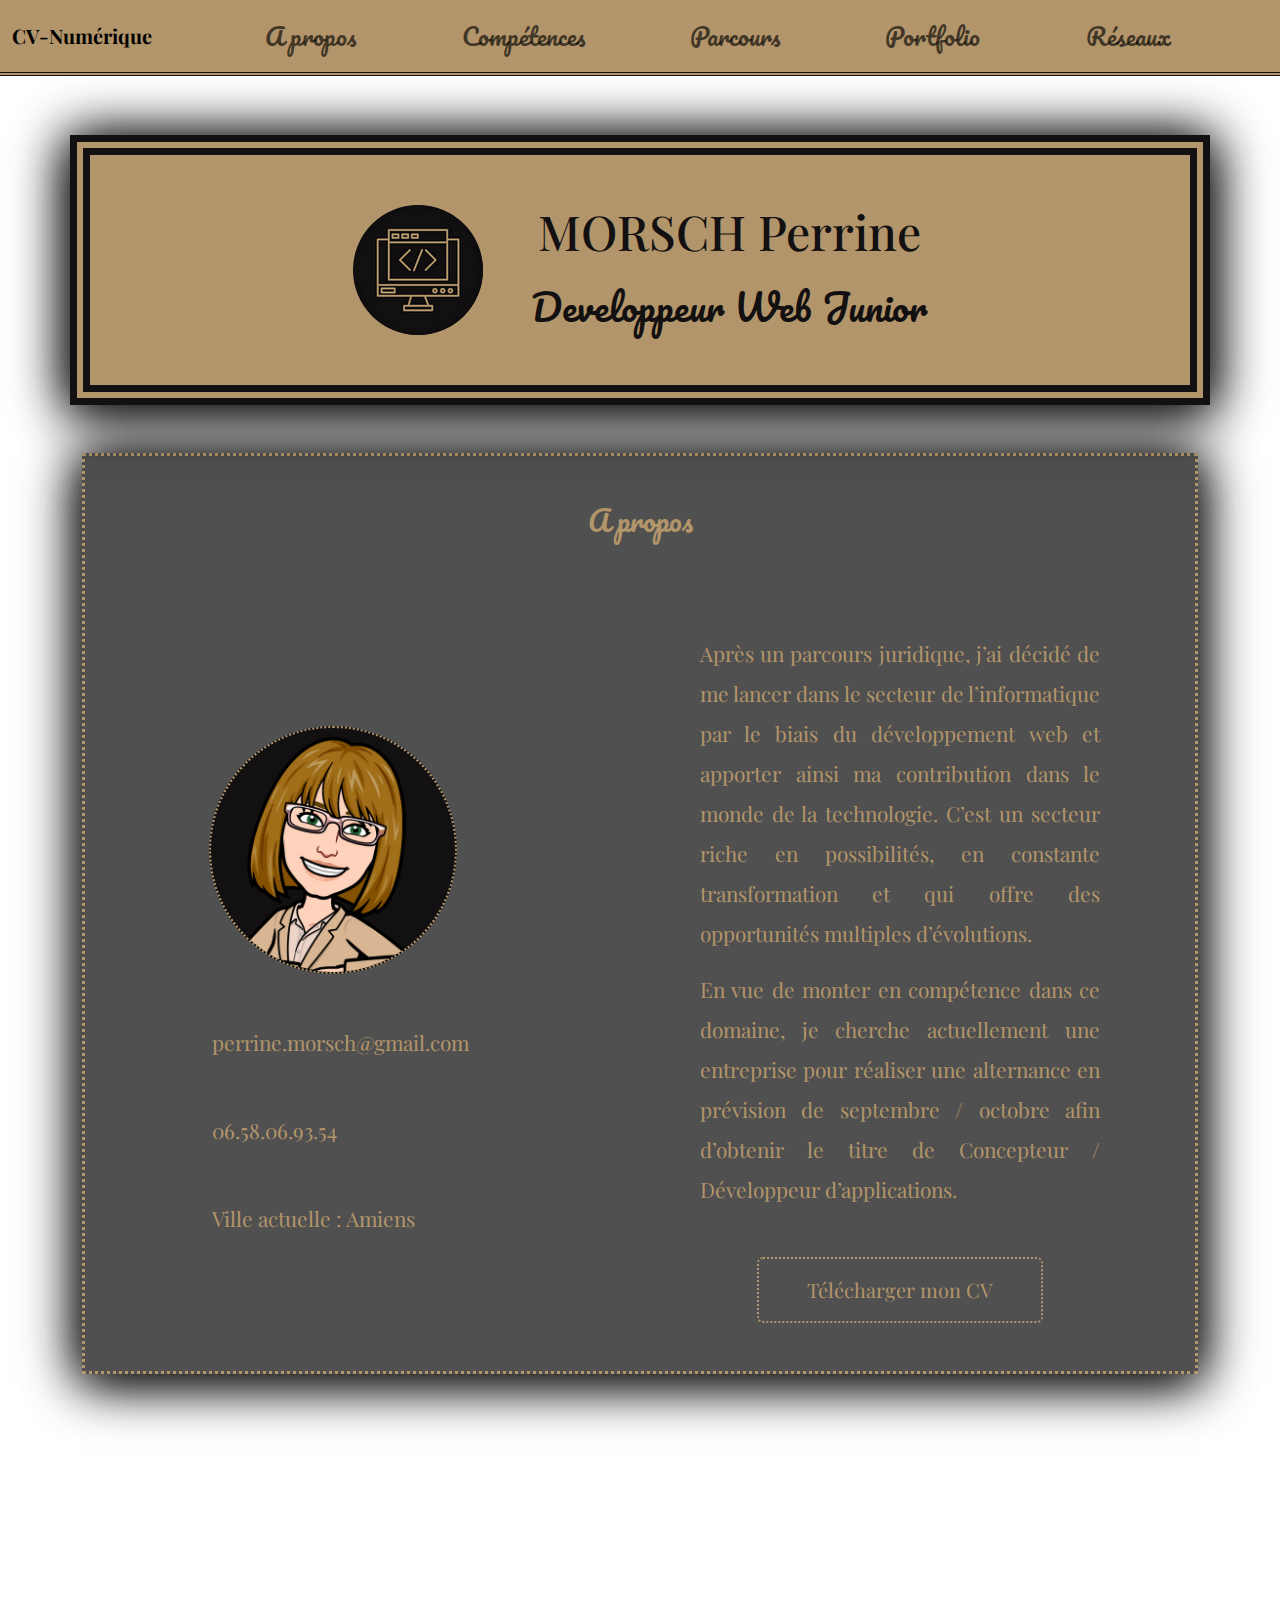
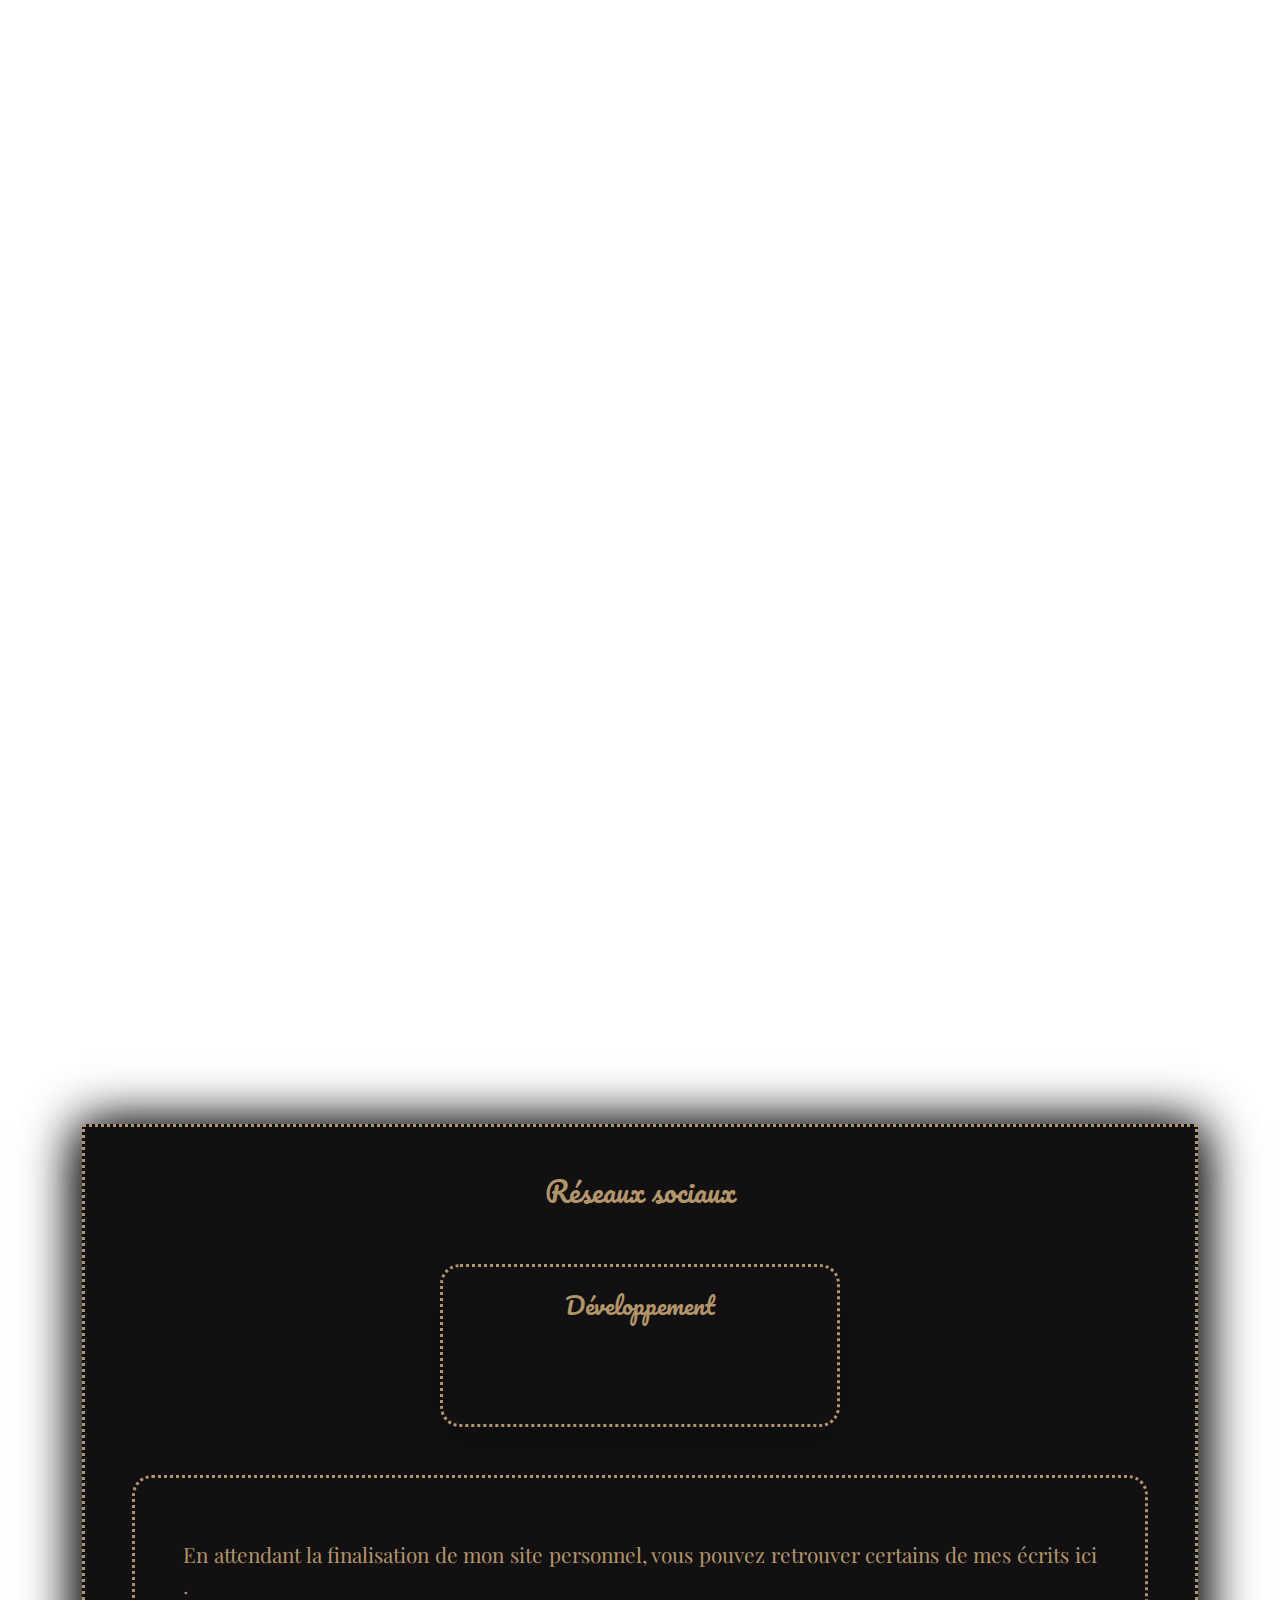
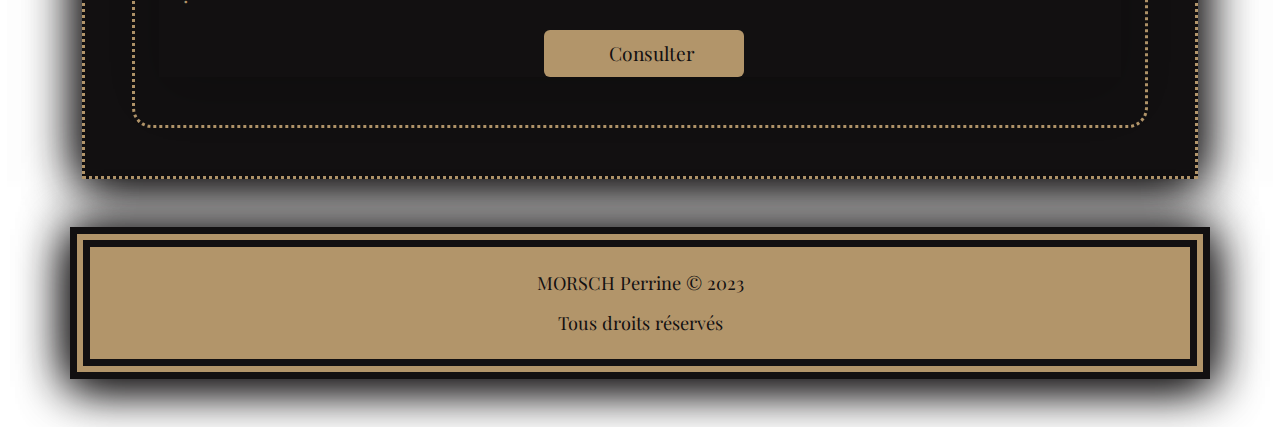
==== commit a147a9e3: "suite" ====
--- a/index.html
+++ b/index.html
@@ -74,8 +74,9 @@
                 <div class="bg-darkLight section leftSection">
                     <div class="row justify-content-around align-items-center">
                         <h3 class="text-center my-5">A propos</h3>
-                        <div class="col-12 col-lg-4 order-2 order-lg-1">
+                        <div class="col-12 col-md-4">
                             <div class="d-flex flex-column justify-content-center align-items-center infoContact mt-4 mt-lg-5">
+                                <img src="./public/assets/img/me2.png" class="avatar img-fluid mb-5" alt="avatar personnel">
                                 <ul class="contact">
                                     <li class="mb-5"><a href="mailto: perrine.morsch@gmail.com" class="d-flex"><i
                                                 class="fa-regular fa-envelope infoIcon me-3"></i>perrine.morsch@gmail.com</a>
@@ -87,14 +88,10 @@
                                             class="fa-sharp fa-solid fa-location-dot infoIcon me-3"></i>Ville actuelle :
                                         Amiens</li>
                                 </ul>
-                                <div class="mb-2 mb-md-5 mt-md-5">
-                                    <a href="./public/assets/download/cv-morsch-perrine.pdf"
-                                        class="btn downloadCv py-3 px-5 fs-5" target="_blank"
-                                        rel="noopener noreferrer">Télécharger mon CV</a>
-                                </div>
-                            </div>
-                        </div>
-                        <div class="col-12 col-lg-5 order-1 order-lg-2">
+                                
+                            </div>
+                        </div>
+                        <div class="col-12 col-lg-5">
                             <div class="px-4 my-lg-5">
                                 <p>Après un parcours juridique, j’ai décidé de me lancer dans le secteur de
                                     l’informatique
@@ -108,6 +105,11 @@
                                     pour réaliser une alternance en prévision de septembre / octobre afin d’obtenir le
                                     titre
                                     de Concepteur / Développeur d’applications. </p>
+                            </div>
+                            <div class="d-flex justify-content-center mb-2 mb-md-5 mt-md-5">
+                                <a href="./public/assets/download/cv-morsch-perrine.pdf"
+                                    class="btn downloadCv py-3 px-5 fs-5" target="_blank"
+                                    rel="noopener noreferrer">Télécharger mon CV</a>
                             </div>
                         </div>
                     </div>
--- a/public/assets/css/general.css
+++ b/public/assets/css/general.css
@@ -23,10 +23,6 @@
 
 .navbar-nav {
     width: 100%;
-}
-
-.logo {
-    width: 10%;
 }
 
 
@@ -89,6 +85,12 @@
 
 /* SECTIONS */
 
+.avatar {
+    width: 70%;
+    border-radius: 50%;
+    background-color: #121011;
+    border: #b2956a 2px dotted;
+}
 
 .mainIcon {
     background-color: #121011;
@@ -149,3 +151,10 @@
     }
     
 }
+
+@media screen and (min-width: 768px) and (max-width: 1200px) {
+
+    .avatar {
+        width: 90%;
+    }
+}
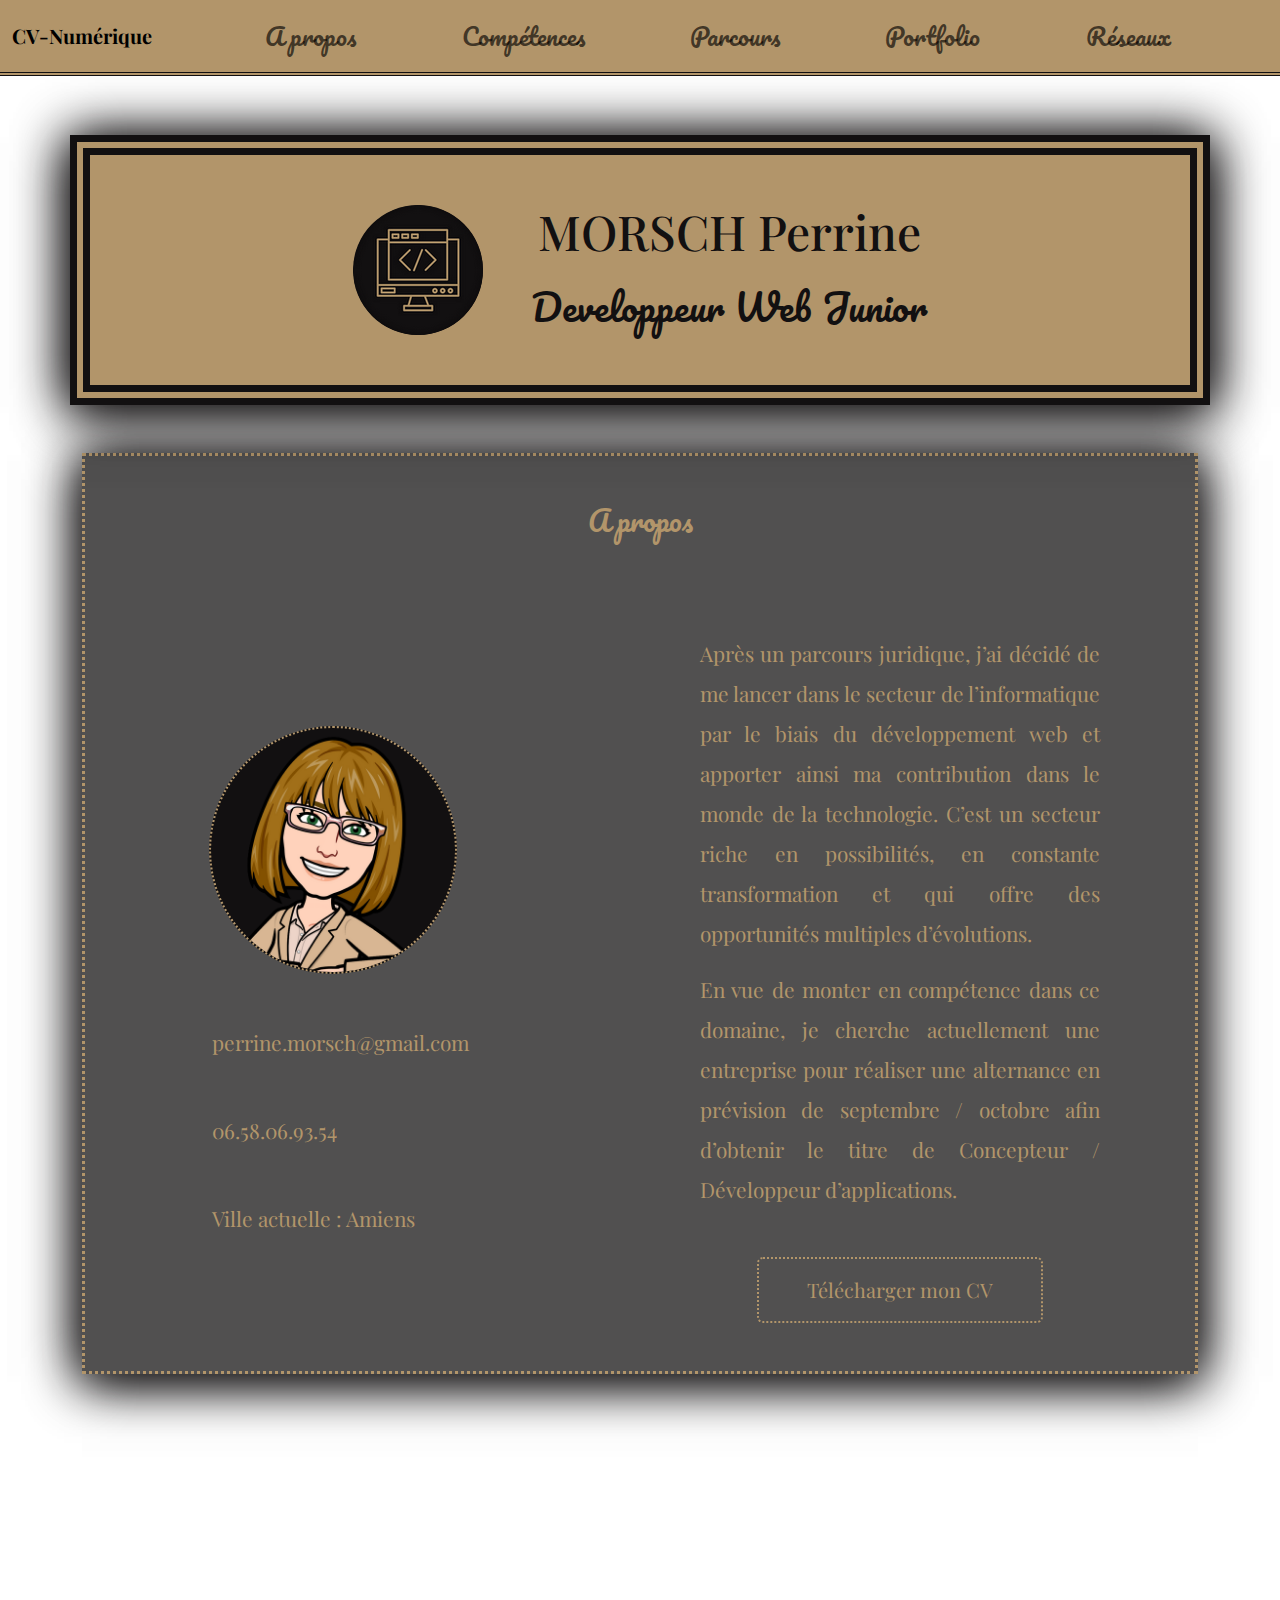
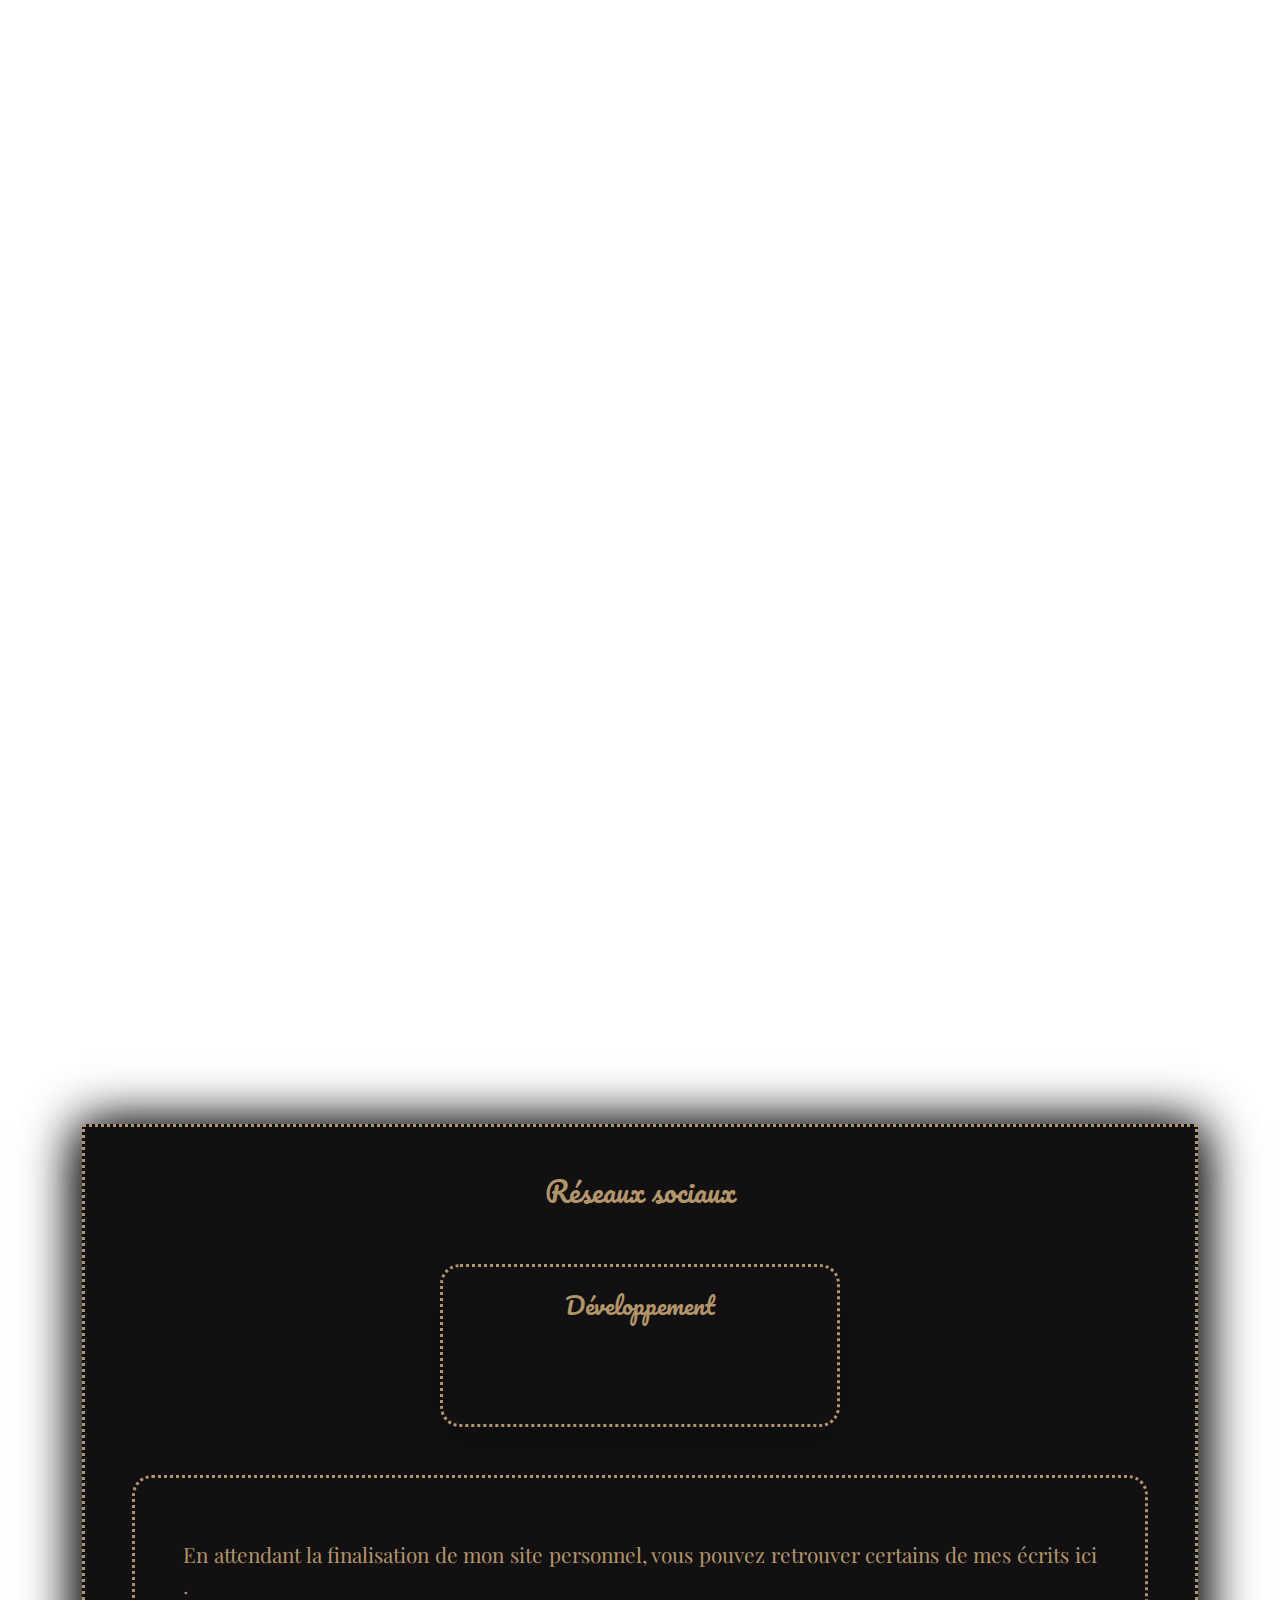
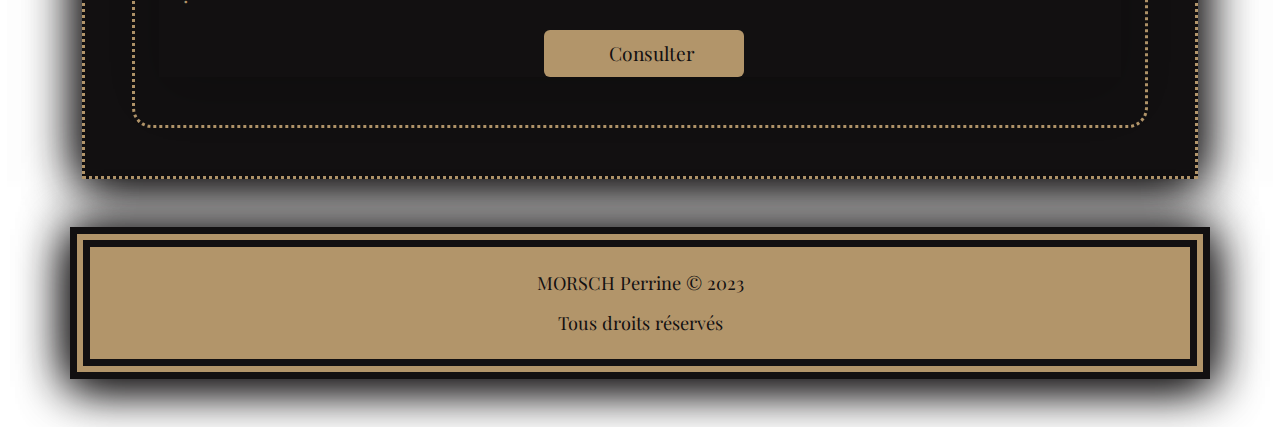
==== commit c0991525: "suite" ====
--- a/index.html
+++ b/index.html
@@ -24,7 +24,7 @@
         <div class="container">
             <nav class="navbar fixed-top navbar-expand-lg">
                 <div class="container-fluid">
-                    <a class="navbar-brand " href="./index.html">CV-Numérique</a>
+                    <a class="navbar-brand" href="./index.html">CV-Numérique</a>
                     <button class="navbar-toggler" type="button" data-bs-toggle="collapse" data-bs-target="#navbarNav"
                         aria-controls="navbarNav" aria-expanded="false" aria-label="Toggle navigation">
                         <span class="navbar-toggler-icon"></span>
--- a/public/assets/css/general.css
+++ b/public/assets/css/general.css
@@ -47,6 +47,10 @@
     scrollbar-width: thin;
 }
 
+.navbar-nav li {
+    list-style: none;
+}
+
 h1 {
     font-size: 3rem;
 }
@@ -69,7 +73,7 @@
 }
 
 li {
-    list-style: url('/public/assets/img/grande-fleur.png');
+    list-style-image: url('../public/assets/img/grande-fleur.png');
 }
 
 span {
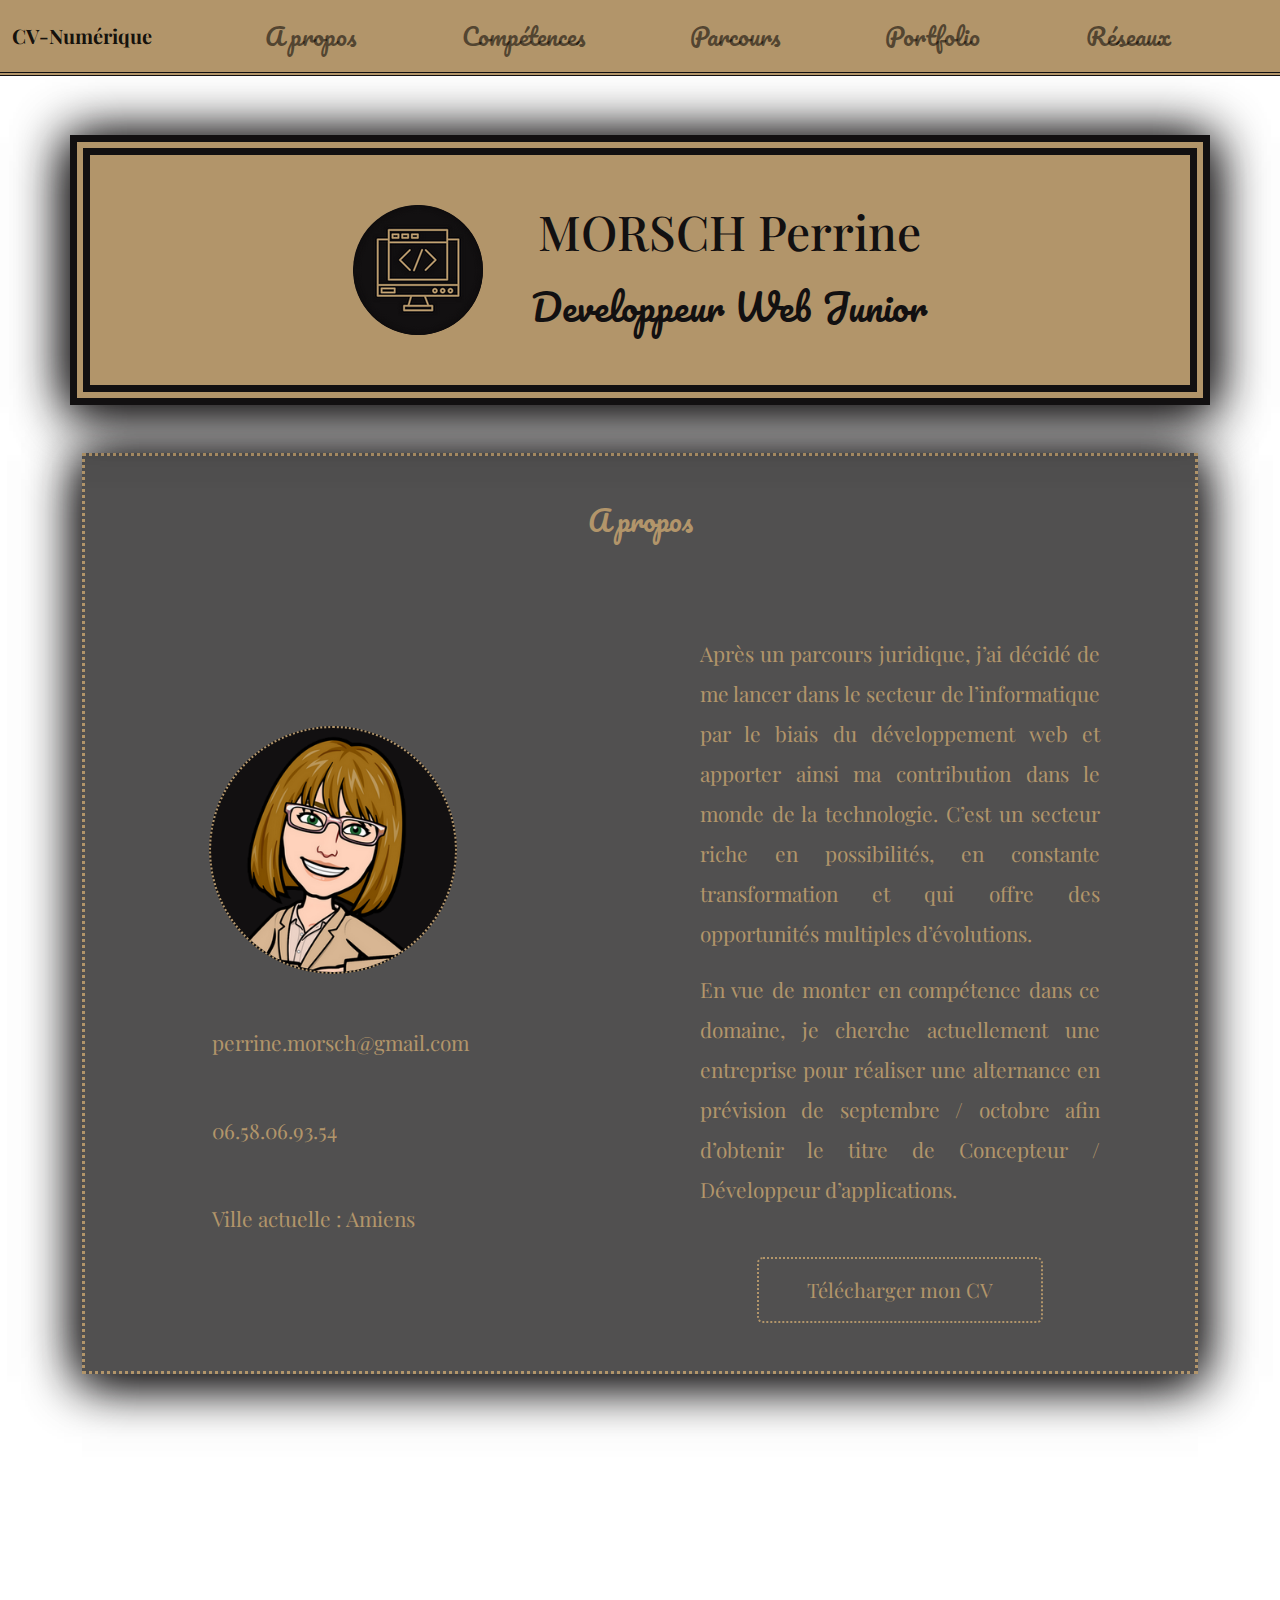
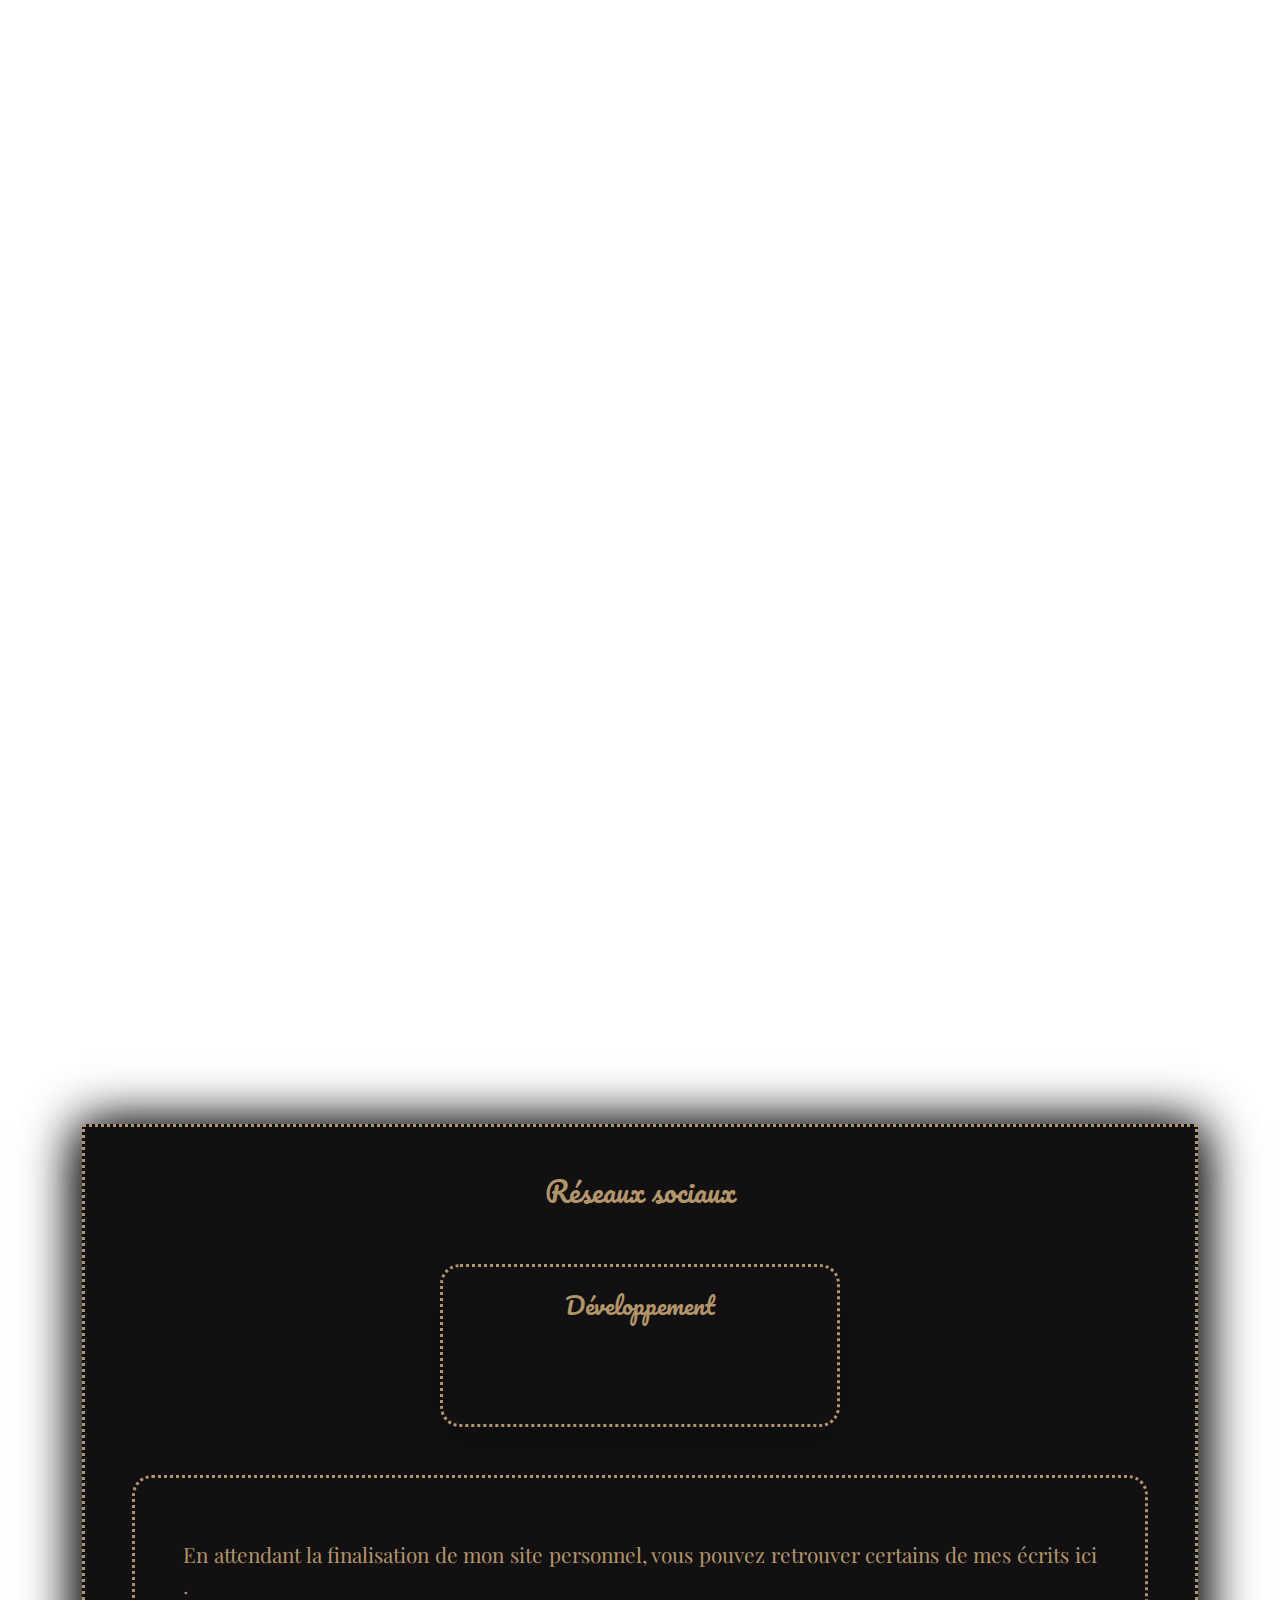
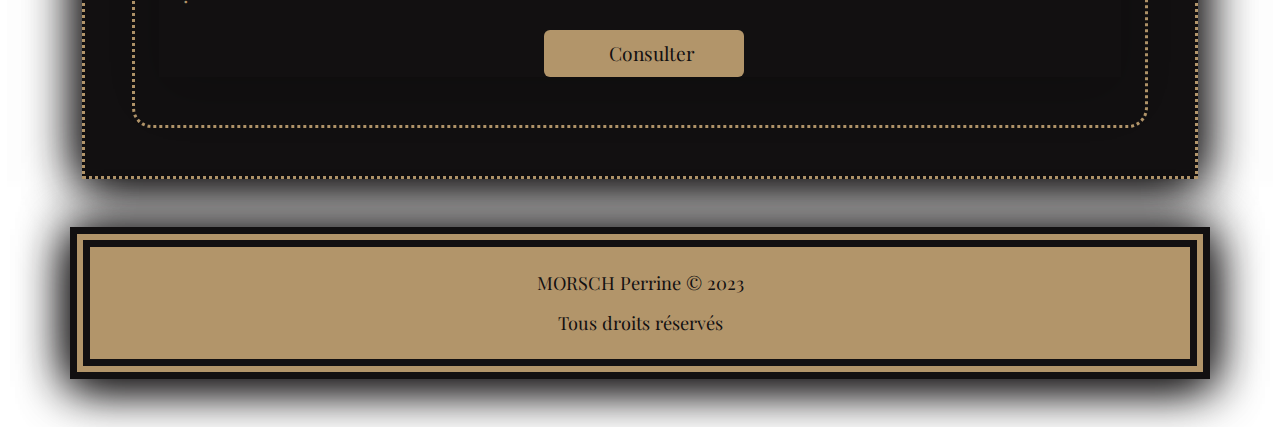
==== commit 066a0cc3: "suite" ====
--- a/index.html
+++ b/index.html
@@ -10,10 +10,10 @@
     de Concepteur / Développeur d’applications.">
     <link href="https://fonts.googleapis.com/css2?family=Pacifico&family=Playfair+Display&display=swap"
         rel="stylesheet">
-    <link rel="stylesheet" href="https://cdn.jsdelivr.net/npm/bootstrap@5.2.3/dist/css/bootstrap.min.css">
     <link rel="stylesheet" href="https://cdnjs.cloudflare.com/ajax/libs/font-awesome/6.3.0/css/all.min.css"
         integrity="sha512-SzlrxWUlpfuzQ+pcUCosxcglQRNAq/DZjVsC0lE40xsADsfeQoEypE+enwcOiGjk/bSuGGKHEyjSoQ1zVisanQ=="
         crossorigin="anonymous" referrerpolicy="no-referrer" />
+    <link rel="stylesheet" href="./public/assets/css/bootstrap.min.css">
     <link rel="stylesheet" href="./public/assets/css/general.css">
     <link rel="stylesheet" href="./public/assets/css/style.css">
     <title>CV Numérique - Développeur Web - Morsch Perrine</title>
@@ -75,8 +75,10 @@
                     <div class="row justify-content-around align-items-center">
                         <h3 class="text-center my-5">A propos</h3>
                         <div class="col-12 col-md-4">
-                            <div class="d-flex flex-column justify-content-center align-items-center infoContact mt-4 mt-lg-5">
-                                <img src="./public/assets/img/me2.png" class="avatar img-fluid mb-5" alt="avatar personnel">
+                            <div
+                                class="d-flex flex-column justify-content-center align-items-center infoContact mt-4 mt-lg-5">
+                                <img src="./public/assets/img/others/me.webp" class="avatar img-fluid mb-5"
+                                    alt="avatar personnel">
                                 <ul class="contact">
                                     <li class="mb-5"><a href="mailto: perrine.morsch@gmail.com" class="d-flex"><i
                                                 class="fa-regular fa-envelope infoIcon me-3"></i>perrine.morsch@gmail.com</a>
@@ -88,7 +90,7 @@
                                             class="fa-sharp fa-solid fa-location-dot infoIcon me-3"></i>Ville actuelle :
                                         Amiens</li>
                                 </ul>
-                                
+
                             </div>
                         </div>
                         <div class="col-12 col-lg-5">
@@ -210,18 +212,18 @@
                             <div
                                 class="d-flex flex-column flex-md-row justify-content-around personnalityField mt-4 mb-5">
                                 <div class="d-flex flex-column align-items-center mb-4 mb-md-0">
-                                    <img src="./public/assets/img/question.png" class="img-fluid personnalityIcon"
-                                        alt="Icone représentant la curiosité">
+                                    <img src="./public/assets/img/personnality-icons/question.webp"
+                                        class="img-fluid personnalityIcon" alt="Icone représentant la curiosité">
                                     <small>Curiosité</small>
                                 </div>
                                 <div class="d-flex flex-column align-items-center mb-4 mb-md-0">
-                                    <img src="./public/assets/img/personnality-icons/montagne.webp" class="img-fluid personnalityIcon"
-                                        alt="Icone représentant la persévérance">
+                                    <img src="./public/assets/img/personnality-icons/montagne.webp"
+                                        class="img-fluid personnalityIcon" alt="Icone représentant la persévérance">
                                     <small>Persévérance</small>
                                 </div>
                                 <div class="d-flex flex-column align-items-center">
-                                    <img src="./public/assets/img/personnality-icons/homme-de-genie.webp" class="img-fluid personnalityIcon"
-                                        alt="Icone représentant la rigueur">
+                                    <img src="./public/assets/img/personnality-icons/homme-de-genie.webp"
+                                        class="img-fluid personnalityIcon" alt="Icone représentant la rigueur">
                                     <small>Rigueur</small>
                                 </div>
                             </div>
@@ -240,8 +242,8 @@
 
                             <!-- 2022/2023 -->
                             <div class="journeyDescription py-4 px-1 px-md-4 mx-5">
-                                <h4 class="text-center mt-2"><img src="./public/assets/img/graduation-hat.png"
-                                        class="me-3" alt="">Developpeur Web & Web Mobile</h4>
+                                <h4 class="text-center mt-2"><img src="./public/assets/img/others/graduation-hat.webp"
+                                        class="me-3" alt="icone de diplôme">Developpeur Web & Web Mobile</h4>
                                 <h5 class="text-center mt-4 mb-5">La Manu, Ecole Supérieure des Métiers du Numérique, à
                                     Amiens (80)
                                 </h5>
@@ -271,8 +273,9 @@
 
                             <!-- Depuis 2018 -->
                             <div class="journeyDescription py-4 px-4 mx-5 d-none">
-                                <h4 class="text-center mt-2"><img src="./public/assets/img/quill-drawing-a-line.png"
-                                        class="me-3" alt="">Ecrivain</h4>
+                                <h4 class="text-center mt-2"><img
+                                        src="./public/assets/img/others/quill-drawing-a-line.webp" class="me-3"
+                                        alt="icone de plume">Ecrivain</h4>
                                 <h5 class="text-center mt-4 mb-5">
                                 </h5>
                                 <ul>
@@ -287,8 +290,8 @@
 
                             <!-- 2016 -->
                             <div class="journeyDescription py-4 px-4 mx-5 d-none">
-                                <h4 class="text-center mt-2"><img src="./public/assets/img/graduation-hat.png"
-                                        class="me-3" alt="">Licence de Science Politique</h4>
+                                <h4 class="text-center mt-2"><img src="./public/assets/img/others/graduation-hat.webp"
+                                        class="me-3" alt="icone de diplôme">Licence de Science Politique</h4>
                                 <h5 class="text-center mt-4 mb-5">Université de Picardie Jules Verne, à Amiens (80)
                                 </h5>
                                 <ul>
@@ -307,8 +310,8 @@
 
                             <!-- 2013 -->
                             <div class="journeyDescription py-4 px-4 mx-5 d-none">
-                                <h4 class="text-center mt-2"><img src="./public/assets/img/graduation-hat.png"
-                                        class="me-3" alt="">Deug de Droit</h4>
+                                <h4 class="text-center mt-2"><img src="./public/assets/img/others/graduation-hat.webp"
+                                        class="me-3" alt="icone de diplôme">Deug de Droit</h4>
                                 <h5 class="text-center mt-4 mb-5">Université de Picardie Jules Verne, à Amiens (80)
                                 </h5>
                                 <ul>
@@ -326,8 +329,8 @@
 
                             <!-- 2010 -->
                             <div class="journeyDescription py-4 px-4 mx-5 d-none">
-                                <h4 class="text-center mt-2"><img src="./public/assets/img/premium-badge.png"
-                                        class="me-3" alt="">Bac Littéraire</h4>
+                                <h4 class="text-center mt-2"><img src="./public/assets/img/others/premium-badge.webp"
+                                        class="me-3" alt="icone de badge">Bac Littéraire</h4>
                                 <h5 class="text-center mt-4 mb-5">Lycée Pierre de la Ramée, à Saint-Quentin (02)
                                 </h5>
                             </div>
@@ -350,7 +353,7 @@
                         </div>
                         <div class="col-12 col-lg-1">
                             <div class="d-flex flex-lg-column justify-content-around">
-                                <input type="image" src="./public/assets/img/programming2.png"
+                                <input type="image" src="./public/assets/img/hobbies-icons/programming2.webp"
                                     class="programmingHobby hobby active my-4"
                                     alt="Icone représentant la programmation informatique" value= />
                                 <input type="image" src="./public/assets/img/hobbies-icons/lecriture.webp"
@@ -384,7 +387,8 @@
 
                         <div class="col-12 col-md-4 d-flex justify-content-center">
                             <div class="divPortfolioImg py-5 px-5 mb-4 mb-lg-5">
-                                <img src="./public/assets/img/portfolio.png" class="img-fluid" alt="icone de portfolio">
+                                <img src="./public/assets/img/others/portfolio.webp" class="img-fluid"
+                                    alt="icone de portfolio">
                             </div>
                         </div>
                         <div class="col-12 col-md-6 d-flex flex-column justify-content-evenly align-items-center">
@@ -463,7 +467,6 @@
     </footer>
 
 
-    <script src="https://cdn.jsdelivr.net/npm/bootstrap@5.2.3/dist/js/bootstrap.bundle.min.js"></script>
     <script src="./public/assets/js/script.js"></script>
 </body>
 
--- a/public/assets/css/general.css
+++ b/public/assets/css/general.css
@@ -73,7 +73,7 @@
 }
 
 li {
-    list-style-image: url('../public/assets/img/grande-fleur.png');
+    list-style-image: url('../img/others/grande-fleur.webp');
 }
 
 span {
